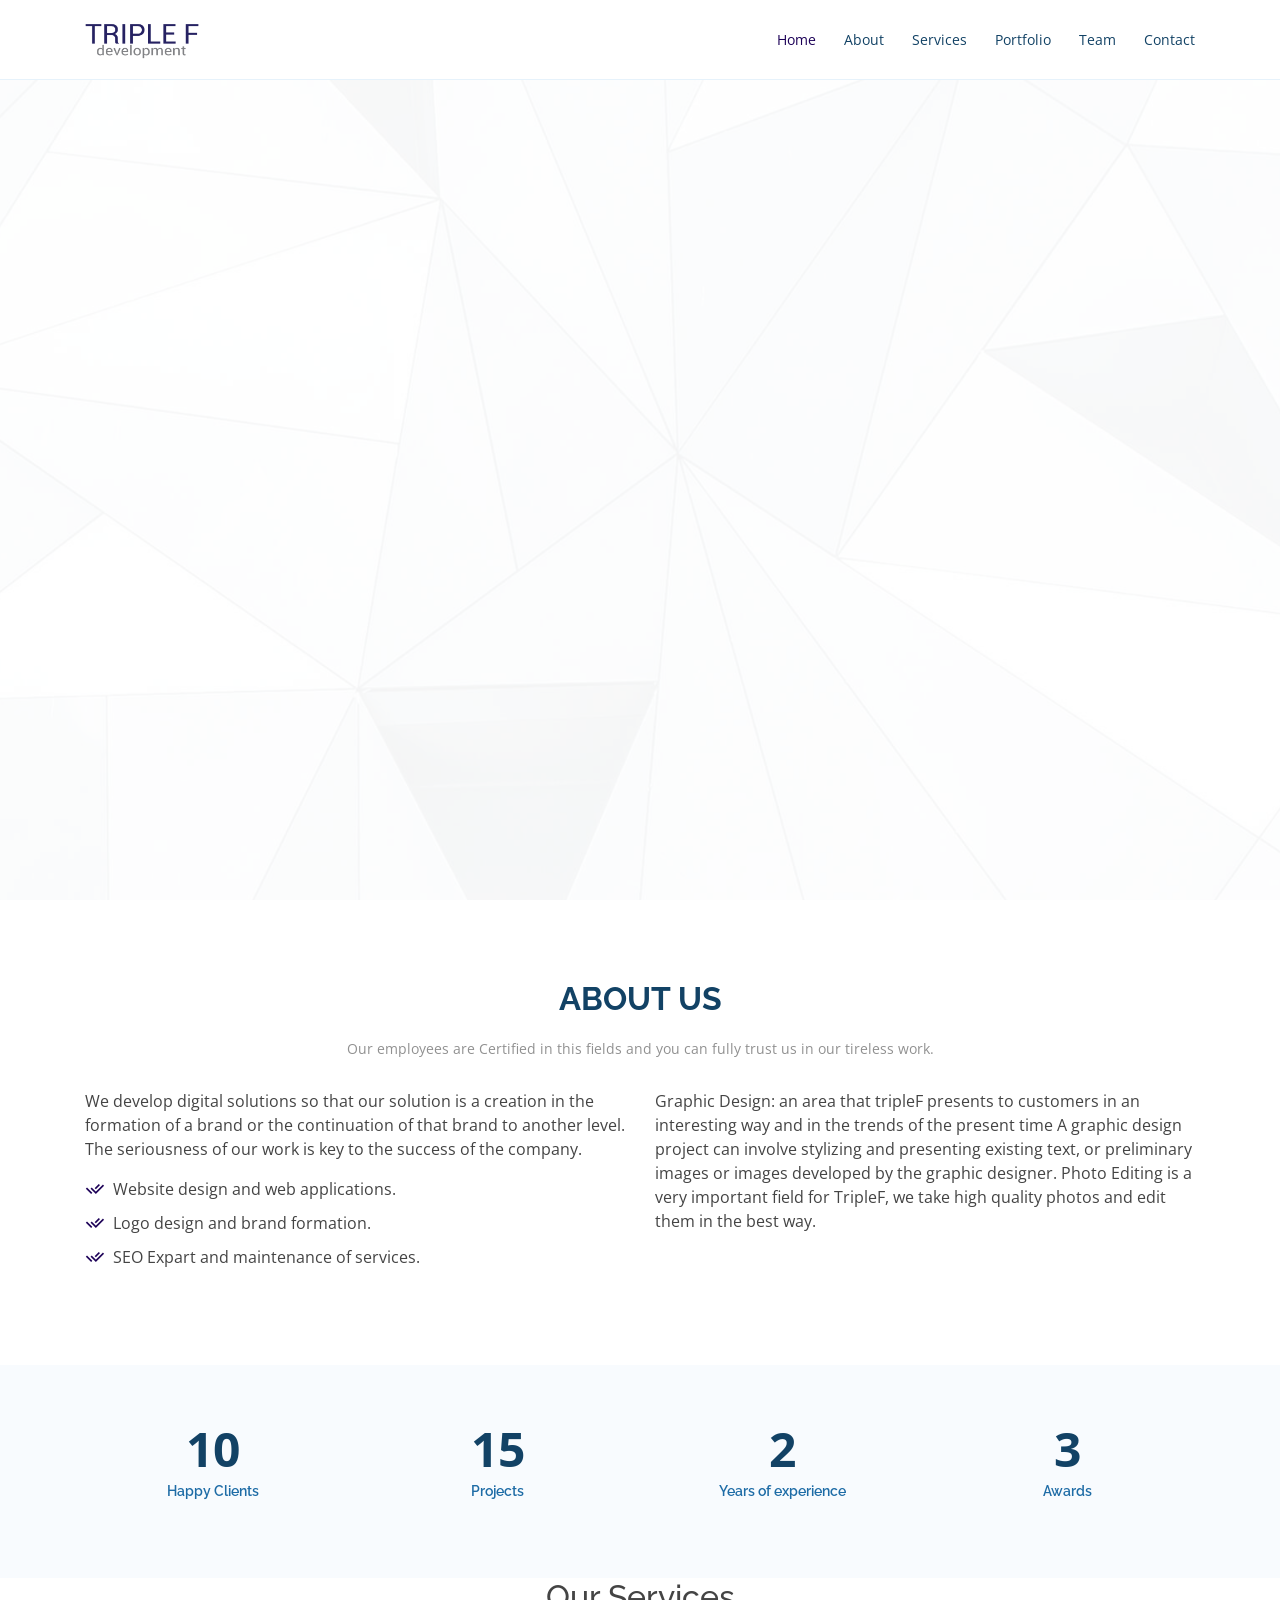
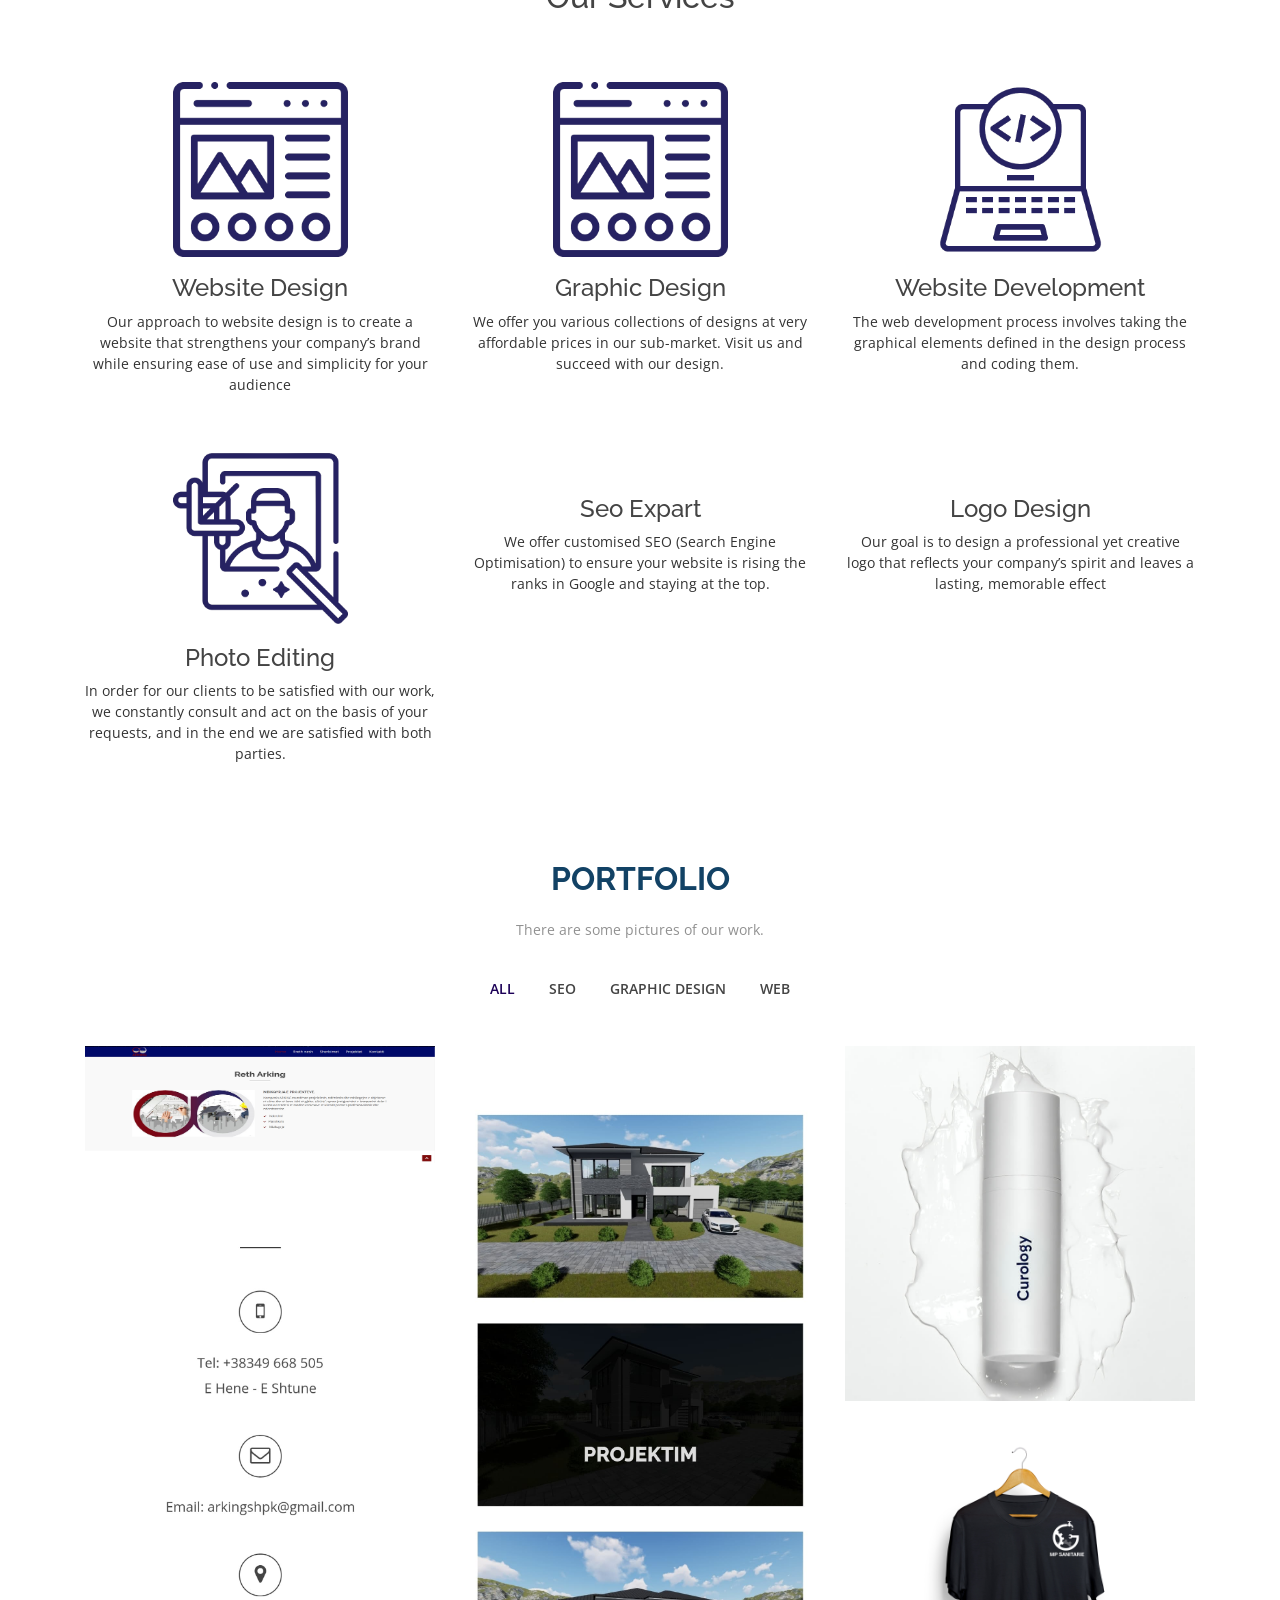
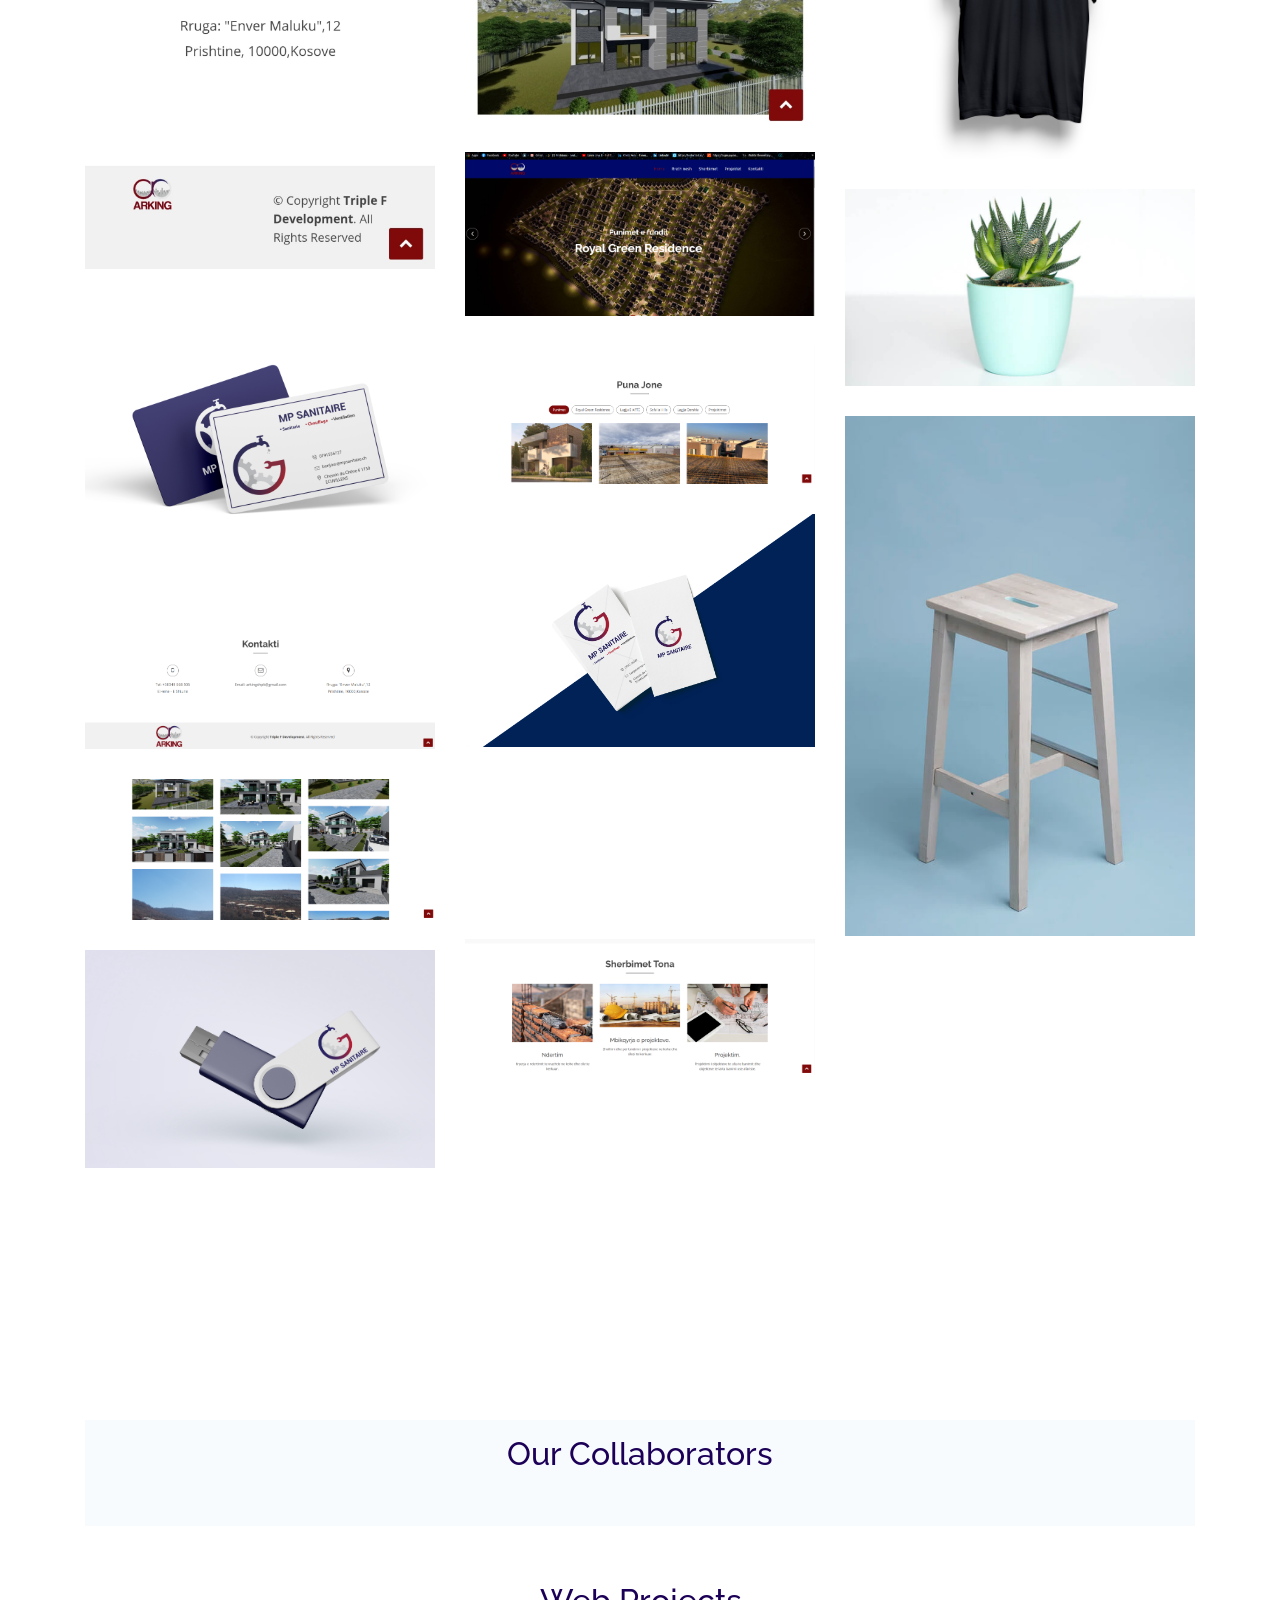
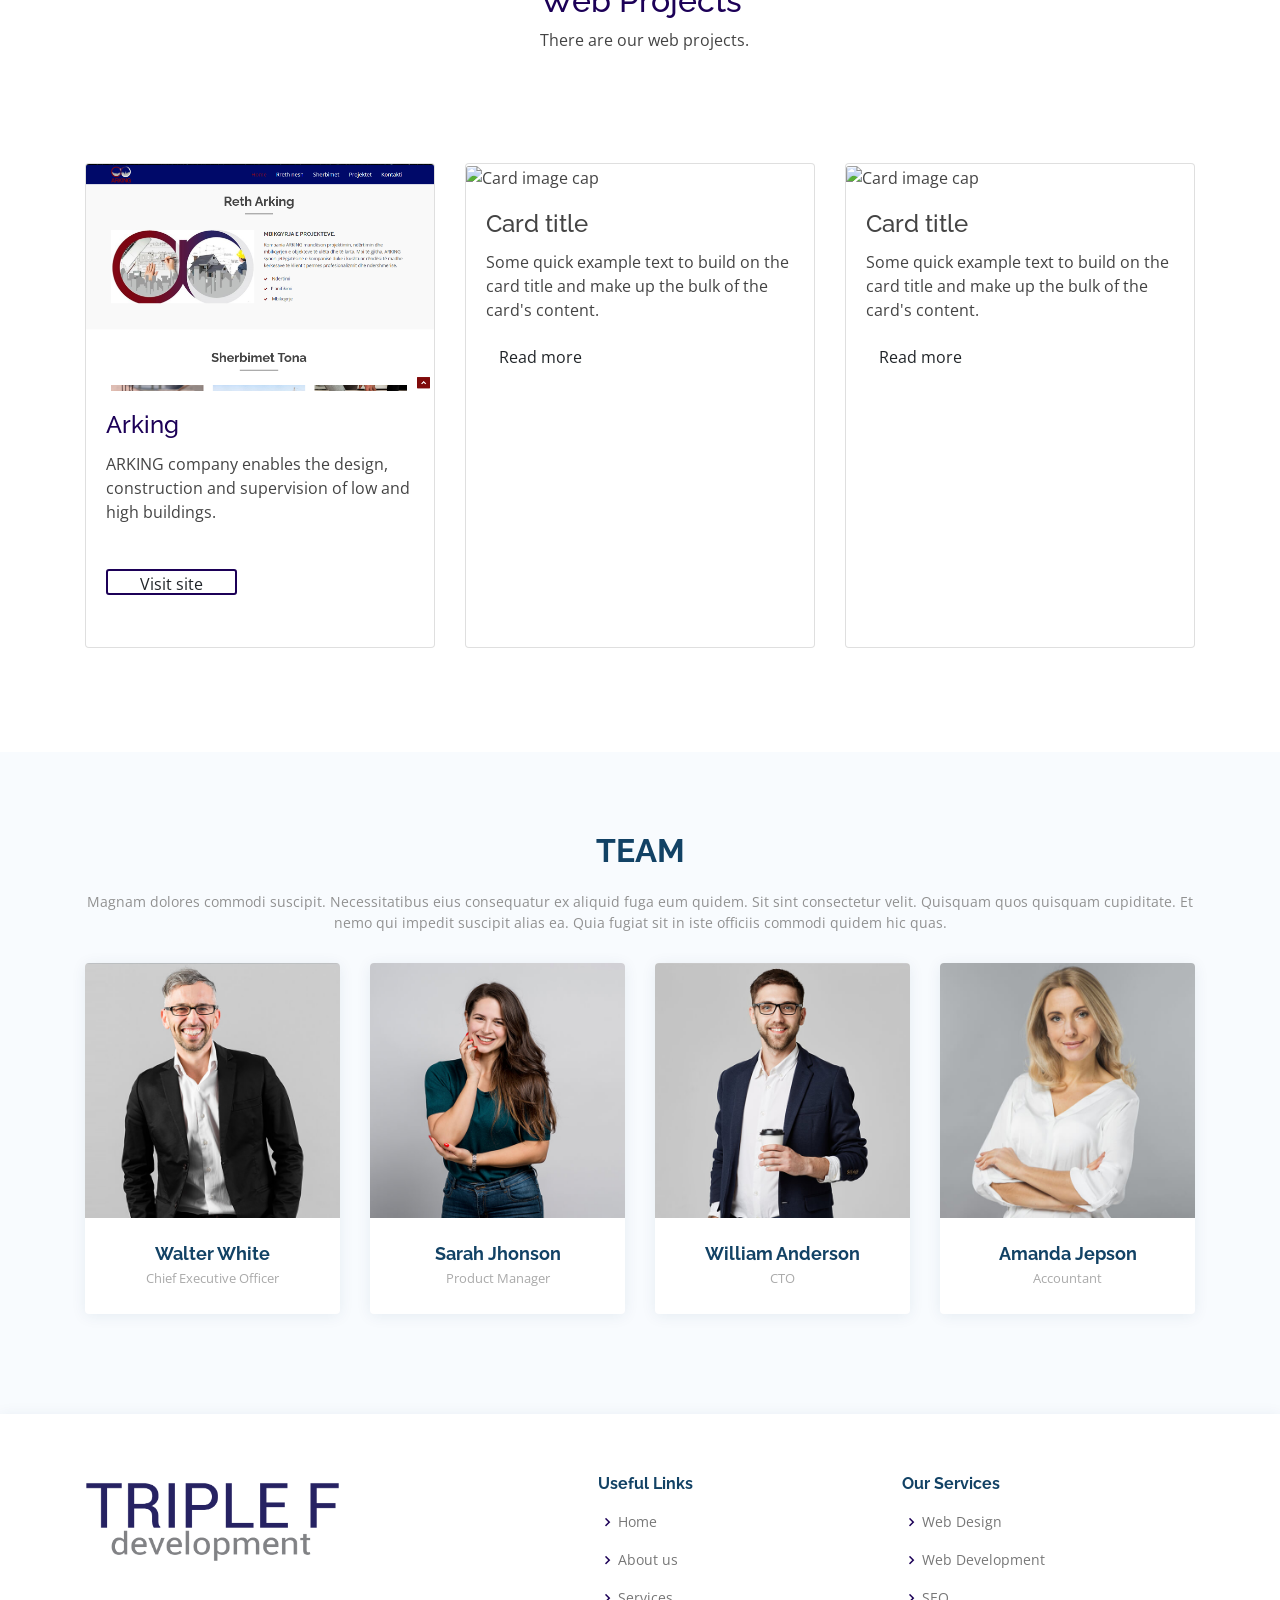
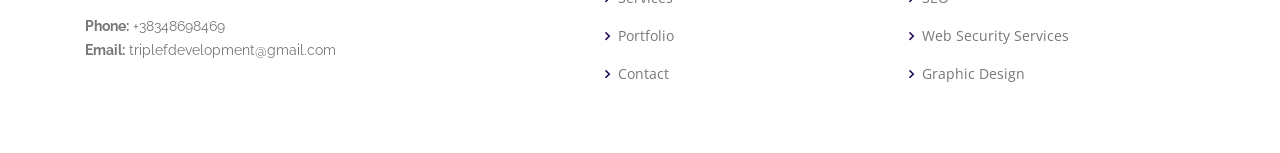
==== index.html @ 0c627289 "Basic Changes" ====
<!DOCTYPE html>
<html lang="en">

<head>
  <meta charset="utf-8">
  <meta content="width=device-width, initial-scale=1.0" name="viewport">

  <title>Triple F</title>
  <meta content="" name="descriptison">
  <meta content="" name="keywords">

  <!-- Favicons -->
  <link href="assets/img/favicon.png" rel="icon">
  <link href="assets/img/apple-touch-icon.png" rel="apple-touch-icon">

  <!-- Google Fonts -->
  <link href="https://fonts.googleapis.com/css?family=Open+Sans:300,300i,400,400i,600,600i,700,700i|Raleway:300,300i,400,400i,500,500i,600,600i,700,700i|Poppins:300,300i,400,400i,500,500i,600,600i,700,700i" rel="stylesheet">

  <!-- Vendor CSS Files -->
  <link href="assets/vendor/bootstrap/css/bootstrap.min.css" rel="stylesheet">
  <link href="assets/vendor/icofont/icofont.min.css" rel="stylesheet">
  <link href="assets/vendor/boxicons/css/boxicons.min.css" rel="stylesheet">
  <link href="assets/vendor/remixicon/remixicon.css" rel="stylesheet">
  <link href="assets/vendor/venobox/venobox.css" rel="stylesheet">
  <link href="assets/vendor/owl.carousel/assets/owl.carousel.min.css" rel="stylesheet">
  <link href="assets/vendor/aos/aos.css" rel="stylesheet">

  <!-- Template Main CSS File -->
  <link href="assets/css/style.css" rel="stylesheet">


</head>

<body>

  <!-- ======= Header ======= -->
  <header id="header" class="fixed-top">
    <div class="container d-flex align-items-center">

      <!-- Uncomment below if you prefer to use an image logo -->
    <a href="index.html" class="logo mr-auto"><img src="assets/img/triplefff.png" alt="" class="img-fluid"></a>

      <nav class="nav-menu d-none d-lg-block">
        <ul>
          <li class="active"><a href="index.html">Home</a></li>
          <li><a href="#about">About</a></li>
          <li><a href="#services">Services</a></li>
          <li><a href="#portfolio">Portfolio</a></li>
          <li><a href="#team">Team</a></li>
       
         
          <li><a href="#contact">Contact</a></li>

        </ul>
      </nav><!-- .nav-menu -->

      

    </div>
  </header><!-- End Header -->

  <!-- ======= Hero Section ======= -->
  <section id="hero" class="d-flex align-items-center">
    <div class="container position-relative" data-aos="fade-up" data-aos-delay="100">
      <div class="row justify-content-center">
        <div class="col-xl-7 col-lg-9 text-center">
          <h1></h1>
          <h2></h2>
        </div>
      </div>
      <div class="text-center">
       
      </div>

      
    </div>
  </section><!-- End Hero -->

  <main id="main">

    <!-- ======= About Section ======= -->
    <section id="about" class="about">
      <div class="container" data-aos="fade-up">

        <div class="section-title">
          <h2>About Us</h2>
          <p> Our employees are Certified in this fields and you can fully trust us  in our tireless work.</p>
        </div>

        <div class="row content">
          <div class="col-lg-6">
            <p>
              We develop digital solutions so that our solution is a creation in the formation of a brand or the continuation of that brand to another level.
              The seriousness of our work is key to the success of the company.
            </p>
            <ul>
              <li><i class="ri-check-double-line"></i>Website design and web applications.</li>
              <li><i class="ri-check-double-line"></i>
                Logo design and brand formation.</li>
              <li><i class="ri-check-double-line"></i>SEO Expart and maintenance of services.</li>
            </ul>
          </div>
          <div class="col-lg-6 pt-4 pt-lg-0">
            <p>
              Graphic Design:  an area that tripleF presents to customers in an interesting way and in the trends of the present time A graphic design project can involve stylizing and presenting existing text, or preliminary images or images developed by the graphic designer.
              Photo Editing is a very important field for TripleF, we take high quality photos and edit them in the best way.
            </p>
        
          </div>
        </div>

      </div>
    </section><!-- End About Section -->

    <!-- ======= Counts Section ======= -->
    <section id="counts" class="counts section-bg">
      <div class="container">

        <div class="row justify-content-end">

          <div class="col-lg-3 col-md-5 col-6 d-md-flex align-items-md-stretch">
            <div class="count-box">
              <span data-toggle="counter-up">10</span>
              <p>Happy Clients</p>
            </div>
          </div>

          <div class="col-lg-3 col-md-5 col-6 d-md-flex align-items-md-stretch">
            <div class="count-box">
              <span data-toggle="counter-up">15</span>
              <p>Projects</p>
            </div>
          </div>

          <div class="col-lg-3 col-md-5 col-6 d-md-flex align-items-md-stretch">
            <div class="count-box">
              <span data-toggle="counter-up">2</span>
              <p>Years of experience</p>
            </div>
          </div>

          <div class="col-lg-3 col-md-5 col-6 d-md-flex align-items-md-stretch">
            <div class="count-box">
              <span data-toggle="counter-up">3</span>
              <p>Awards</p>
            </div>
          </div>

        </div>

      </div>
    </section><!-- End Counts Section -->



 



       <!-- ======= Services Section ======= -->
       <div id="services" class="services-area area-padding">
        <div class="container">
          <div class="row">
            <div class="col-md-12 col-sm-12 col-xs-12">
              <div class="section-headline services-head text-center">
                <h2>Our Services</h2>
              </div>
            </div>
          </div>
          <div class="row text-center">
            <!-- Start Left services -->
            <div class="col-md-4 col-sm-4 col-xs-12">
              <div class="about-move">
                <div class="services-details">
                  <div class="single-services">
                   
                      <img src="assets/img/content.png" class="img-fluid"  style="width: 50%;" alt="">
                 
                     
                  
                    <h4 style="margin-top:5%;">Website Design</h4>
                    <p>
                      Our approach to website design is to create a website that strengthens your company’s brand while ensuring ease of use and simplicity for your audience
                    </p>
                  </div>
                </div>
                <!-- end about-details -->
              </div>
            </div>
            <div class="col-md-4 col-sm-4 col-xs-12">
              <div class="about-move">
                <div class="services-details">
                  <div class="single-services">
                    
                    <img src="assets/img/content.png" class="img-fluid"  style="width: 50%;" alt="">
                    <h4 style="margin-top:5%;">Graphic Design</h4>
                    <p>  We offer you various collections of designs at very affordable prices in our sub-market.  Visit us and succeed with our design.
                     
                    </p>
                  </div>
                </div>
                <!-- end about-details -->
              </div>
            </div>
            <div class="col-md-4 col-sm-4 col-xs-12">
              <!-- end col-md-4 -->
              <div class=" about-move">
                <div class="services-details">
                  <div class="single-services">
                    
                    <img src="assets/img/laptop.png" class="img-fluid"  style="width: 50%;" alt="">
                    <h4 style="margin-top:5%;">Website Development</h4>
                    <p>
                      The web development process involves taking the graphical elements defined in the design process and coding them.
                    </p>
                  </div>
                </div>
                <!-- end about-details -->
              </div>
            </div>
            <div class="col-md-4 col-sm-4 col-xs-12">
              <!-- end col-md-4 -->
              <div class=" about-move">
                <div class="services-details">
                  <div class="single-services">
                    <img src="assets/img/photo.png" class="img-fluid"  style="width: 50%;" alt="">
                    <h4 style="margin-top:5%;"> Photo Editing </h4>
                    <p>
                        In order for our clients to be satisfied with our work, we constantly consult and act on the basis of your requests, and in the end we are satisfied with both parties. 
                    </p>
                  </div>
                </div>
                <!-- end about-details -->
              </div>
            </div>
            <!-- End Left services -->
            <div class="col-md-4 col-sm-4 col-xs-12">
              <!-- end col-md-4 -->
              <div class=" about-move">
                <div class="services-details">
                  <div class="single-services">
                    <a class="services-icon" href="#">
                      <i class="fa fa-bar-chart"></i>
                    </a>
                    <h4 style="margin-top:5%;">Seo Expart</h4>
                    <p>
                      We offer customised SEO (Search Engine Optimisation)  to ensure your website is rising the ranks in Google and staying at the top.
                    </p>
                  </div>
                </div>
                <!-- end about-details -->
              </div>
            </div>
            <!-- End Left services -->
            <div class="col-md-4 col-sm-4 col-xs-12">
              <!-- end col-md-4 -->
              <div class=" about-move">
                <div class="services-details">
                  <div class="single-services">
                    <a class="services-icon" href="#">
                      <i class="fa fa-ticket"></i>
                    </a>
                    <h4 style="margin-top:5%;">Logo Design</h4>
                    <p>
                      Our goal is to design a professional yet creative logo that reflects your company’s spirit and leaves a lasting, memorable effect
                    </p>
                  </div>
                </div>
                <!-- end about-details -->
              </div>
            </div>
          </div>
        </div>
      </div><!-- End Services Section -->


    <!-- ======= Portfolio Section ======= -->
    <section id="portfolio" class="portfolio">
      <div class="container" data-aos="fade-up">

        <div class="section-title">
          <h2>Portfolio</h2>
          <p>There are some pictures of our work.</p>
        </div>

        <div class="row" data-aos="fade-up" data-aos-delay="150">
          <div class="col-lg-12 d-flex justify-content-center">
            <ul id="portfolio-flters">
              <li data-filter="*" class="filter-active">All</li>
              <li data-filter=".filter-app">SEO</li>
              <li data-filter=".filter-card">Graphic Design</li>
              <li data-filter=".filter-web">Web</li>
            </ul>
          </div>
        </div>
        <div class="row portfolio-container aos-init aos-animate" data-aos="fade-up" data-aos-delay="300" style="position: relative; height: 2451.38px;">


        <div class="col-lg-4 col-md-6 portfolio-item filter-web">
          <div class="portfolio-wrap">
            <img src="assets/img/arkingaboutlaptop.png" class="img-fluid" alt="">
            <div class="portfolio-info">
              <h4>Web </h4>
              <p>Arking</p>
              <div class="portfolio-links">
                <a href="assets/img/arkingaboutlaptop.png" data-gall="portfolioGallery" class="venobox" title="Web 3"><i class="bx bx-plus"></i></a>
                <a href="portfolio-details.html" title="More Details"><i class="bx bx-link"></i></a>
              </div>
            </div>
          </div>
        </div>
          <div class="col-lg-4 col-md-6 portfolio-item filter-card">
            <div class="portfolio-wrap">
              <img src="assets/img/bc mp.jpg" class="img-fluid" alt="">
              <div class="portfolio-info">
                <h4>Marketing</h4>
                <p>MP Sanitaire</p>
                <div class="portfolio-links">
                  <a href="assets/img/bc mp.jpg " data-gall="portfolioGallery" class="venobox" title="Card 3"><i class="bx bx-plus"></i></a>
                  <a href="#" title="More Details"><i class="bx bx-link"></i></a>
                </div>
              </div>
            </div>
          </div>

          <div class="col-lg-4 col-md-6 portfolio-item filter-app">
            <div class="portfolio-wrap">
              <img src="assets/img/portfolio/portfolio-1.jpg" class="img-fluid" alt="">
              <div class="portfolio-info">
                <h4>App 1</h4>
                <p>App</p>
                <div class="portfolio-links">
                  <a href="assets/img/portfolio/portfolio-1.jpg" data-gall="portfolioGallery" class="venobox" title="App 1"><i class="bx bx-plus"></i></a>
                  <a href="portfolio-details.html" title="More Details"><i class="bx bx-link"></i></a>
                </div>
              </div>
            </div>
          </div>
          <div class="col-lg-4 col-md-6 portfolio-item filter-web">
            <div class="portfolio-wrap">
              <img src="assets/img/arkingfoto.jpg" class="img-fluid" alt="">
              <div class="portfolio-info">
                <h4>Web </h4>
                <p>Arking</p>
                <div class="portfolio-links">
                  <a href="assets/img/arkingfoto.jpg" data-gall="portfolioGallery" class="venobox" title="Web 3"><i class="bx bx-plus"></i></a>
                  <a href="portfolio-details.html" title="More Details"><i class="bx bx-link"></i></a>
                </div>
              </div>
            </div>
          </div>
          <div class="col-lg-4 col-md-6 portfolio-item filter-card">
            <div class="portfolio-wrap">
              <img src="assets/img/MP branding1.jpg" class="img-fluid" alt="">
              <div class="portfolio-info">
                <h4>Branding</h4>
                <p>MP Sanitaire</p>
                <div class="portfolio-links">
                  <a href="assets/img/MP branding1.jpg" data-gall="portfolioGallery" class="venobox" title="Card 3"><i class="bx bx-plus"></i></a>
                  <a href="#" title="More Details"><i class="bx bx-link"></i></a>
                </div>
              </div>
            </div>
          </div>
          <div class="col-lg-4 col-md-6 portfolio-item filter-web">
            <div class="portfolio-wrap">
              <img src="assets/img/arkingkontakt.jpg" class="img-fluid" alt="">
              <div class="portfolio-info">
                <h4>Web </h4>
                <p>Arking</p>
                <div class="portfolio-links">
                  <a href="assets/img/arkingkontakt.jpg" data-gall="portfolioGallery" class="venobox" title="Web 3"><i class="bx bx-plus"></i></a>
                  <a href="portfolio-details.html" title="More Details"><i class="bx bx-link"></i></a>
                </div>
              </div>
            </div>
          </div>
          <div class="col-lg-4 col-md-6 portfolio-item filter-card">
            <div class="portfolio-wrap">
              <img src="assets/img/T-Shirt Mock-Up Front MP.jpg" class="img-fluid" alt="">
              <div class="portfolio-info">
                <h4>T-Shirt</h4>
                <p>MP Sanitaire</p>
                <div class="portfolio-links">
                  <a href="assets/img/T-Shirt Mock-Up Front MP.jpg" data-gall="portfolioGallery" class="venobox" title="Card 3"><i class="bx bx-plus"></i></a>
                  <a href="#" title="More Details"><i class="bx bx-link"></i></a>
                </div>
              </div>
            </div>
          </div>

          <div class="col-lg-4 col-md-6 portfolio-item filter-web">
            <div class="portfolio-wrap">
              <img src="assets/img/arkinglaptop.png" class="img-fluid" alt="">
              <div class="portfolio-info">
                <h4>Webpage </h4>
                <p>Arking</p>
                <div class="portfolio-links">
                  <a href="assets/img/arkinglaptop.png" data-gall="portfolioGallery" class="venobox" title="Web 3"><i class="bx bx-plus"></i></a>
                  <a href="portfolio-details.html" title="More Details"><i class="bx bx-link"></i></a>
                </div>
              </div>
            </div>
          </div>

          <div class="col-lg-4 col-md-6 portfolio-item filter-app">
            <div class="portfolio-wrap">
              <img src="assets/img/portfolio/portfolio-3.jpg" class="img-fluid" alt="">
              <div class="portfolio-info">
                <h4>App 2</h4>
                <p>App</p>
                <div class="portfolio-links">
                  <a href="assets/img/portfolio/portfolio-3.jpg" data-gall="portfolioGallery" class="venobox" title="App 2"><i class="bx bx-plus"></i></a>
                  <a href="portfolio-details.html" title="More Details"><i class="bx bx-link"></i></a>
                </div>
              </div>
            </div>
          </div>

          <div class="col-lg-4 col-md-6 portfolio-item filter-card">
            <div class="portfolio-wrap">
              <img src="assets/img/MP bisnes card 2.jpg" class="img-fluid" alt="">
              <div class="portfolio-info">
                <h4>Business Card</h4>
                <p>MP Sanitaire</p>
                <div class="portfolio-links">
                  <a href="assets/img/MP bisnes card 2.jpg" data-gall="portfolioGallery" class="venobox" title="Card 2"><i class="bx bx-plus"></i></a>
                  <a href="portfolio-details.html" title="More Details"><i class="bx bx-link"></i></a>
                </div>
              </div>
            </div>
          </div>

          <div class="col-lg-4 col-md-6 portfolio-item filter-web">
            <div class="portfolio-wrap">
              <img src="assets/img/arkingportfoliolaptop.png" class="img-fluid" alt="">
              <div class="portfolio-info">
                <h4>Portfolio Presentation</h4>
                <p>Arking</p>
                <div class="portfolio-links">
                  <a href="assets/img/arkingportfoliolaptop.png" data-gall="portfolioGallery" class="venobox" title="Web 2"><i class="bx bx-plus"></i></a>
                  <a href="portfolio-details.html" title="More Details"><i class="bx bx-link"></i></a>
                </div>
              </div>
            </div>
          </div>

          <div class="col-lg-4 col-md-6 portfolio-item filter-app">
            <div class="portfolio-wrap">
              <img src="assets/img/portfolio/portfolio-6.jpg" class="img-fluid" alt="">
              <div class="portfolio-info">
                <h4>App 3</h4>
                <p>App</p>
                <div class="portfolio-links">
                  <a href="assets/img/portfolio/portfolio-6.jpg" data-gall="portfolioGallery" class="venobox" title="App 3"><i class="bx bx-plus"></i></a>
                  <a href="portfolio-details.html" title="More Details"><i class="bx bx-link"></i></a>
                </div>
              </div>
            </div>
          </div>

          <div class="col-lg-4 col-md-6 portfolio-item filter-card">
            <div class="portfolio-wrap">
              <img src="assets/img/busC MP.jpg" class="img-fluid" alt="">
              <div class="portfolio-info">
                <h4>Business Card</h4>
                <p>MP Sanitaire</p>
                <div class="portfolio-links">
                  <a href="assets/img/busC MP.jpg" data-gall="portfolioGallery" class="venobox" title="Card 1"><i class="bx bx-plus"></i></a>
                  <a href="portfolio-details.html" title="More Details"><i class="bx bx-link"></i></a>
                </div>
              </div>
            </div>
          </div>
          <div class="col-lg-4 col-md-6 portfolio-item filter-web">
            <div class="portfolio-wrap">
              <img src="assets/img/arkingfooterlaptop.png" class="img-fluid" alt="">
              <div class="portfolio-info">
                <h4>Web </h4>
                <p>Arking</p>
                <div class="portfolio-links">
                  <a href="assets/img/arkingfooterlaptop.png" data-gall="portfolioGallery" class="venobox" title="Web 3"><i class="bx bx-plus"></i></a>
                  <a href="portfolio-details.html" title="More Details"><i class="bx bx-link"></i></a>
                </div>
              </div>
            </div>
          </div>

          <div class="col-lg-4 col-md-6 portfolio-item filter-card">
            <div class="portfolio-wrap">
              <img src="assets/img/Mp VULE.jpg" class="img-fluid" alt="">
              <div class="portfolio-info">
                <h4>Seal</h4>
                <p>MP Sanitaire</p>
                <div class="portfolio-links">
                  <a href="assets/img/Mp VULE.jpg" data-gall="portfolioGallery" class="venobox" title="Card 3"><i class="bx bx-plus"></i></a>
                  <a href="#" title="More Details"><i class="bx bx-link"></i></a>
                </div>
              </div>
            </div>
          </div>
          <div class="col-lg-4 col-md-6 portfolio-item filter-web">
            <div class="portfolio-wrap">
              <img src="assets/img/arkinglap.png" class="img-fluid" alt="">
              <div class="portfolio-info">
                <h4>Web </h4>
                <p>Arking</p>
                <div class="portfolio-links">
                  <a href="assets/img/arkingsherbimetlaptop.png" data-gall="portfolioGallery" class="venobox" title="Web 3"><i class="bx bx-plus"></i></a>
                  <a href="portfolio-details.html" title="More Details"><i class="bx bx-link"></i></a>
                </div>
              </div>
            </div>
          </div>
          <div class="col-lg-4 col-md-6 portfolio-item filter-card">
            <div class="portfolio-wrap">
              <img src="assets/img/vula1.jpg" class="img-fluid" alt="">
              <div class="portfolio-info">
                <h4>Seal</h4>
                <p>MP Sanitaire</p>
                <div class="portfolio-links">
                  <a href="assets/img/vula1.jpg" data-gall="portfolioGallery" class="venobox" title="Card 3"><i class="bx bx-plus"></i></a>
                  <a href="#" title="More Details"><i class="bx bx-link"></i></a>
                </div>
              </div>
            </div>
          </div>
          <div class="col-lg-4 col-md-6 portfolio-item filter-card">
            <div class="portfolio-wrap">
              <img src="assets/img/notebook mp.jpg" class="img-fluid" alt="">
              <div class="portfolio-info">
                <h4>Notebook</h4>
                <p>MP Sanitaire</p>
                <div class="portfolio-links">
                  <a href="assets/img/notebook mp.jpg" data-gall="portfolioGallery" class="venobox" title="Card 3"><i class="bx bx-plus"></i></a>
                  <a href="#" title="More Details"><i class="bx bx-link"></i></a>
                </div>
              </div>
            </div>
          </div>

          <div class="col-lg-4 col-md-6 portfolio-item filter-web">
            <div class="portfolio-wrap">
              <img src="assets/img/arkingsherbimetlaptop.png" class="img-fluid" alt="">
              <div class="portfolio-info">
                <h4>Web </h4>
                <p>Arking</p>
                <div class="portfolio-links">
                  <a href="assets/img/arkingsherbimetlaptop.png" data-gall="portfolioGallery" class="venobox" title="Web 3"><i class="bx bx-plus"></i></a>
                  <a href="portfolio-details.html" title="More Details"><i class="bx bx-link"></i></a>
                </div>
              </div>
            </div>
          </div>
          <div class="col-lg-4 col-md-6 portfolio-item filter-card">
            <div class="portfolio-wrap">
              <img src="assets/img/MP usb1.jpg" class="img-fluid" alt="">
              <div class="portfolio-info">
                <h4>USB</h4>
                <p>MP Sanitaire</p>
                <div class="portfolio-links">
                  <a href="assets/img/MP usb1.jpg" data-gall="portfolioGallery" class="venobox" title="Card 3"><i class="bx bx-plus"></i></a>
                  <a href="#" title="More Details"><i class="bx bx-link"></i></a>
                </div>
              </div>
            </div>
          </div>
          <div class="col-lg-4 col-md-6 portfolio-item filter-card">
            <div class="portfolio-wrap">
              <img src="assets/img/designed tf.jpg" class="img-fluid" alt="">
              <div class="portfolio-info">
                <h4>Business Card</h4>
                <p>MP Sanitaire</p>
                <div class="portfolio-links">
                  <a href="assets/img/designed tf.jpg" data-gall="portfolioGallery" class="venobox" title="Card 3"><i class="bx bx-plus"></i></a>
                  <a href="#" title="More Details"><i class="bx bx-link"></i></a>
                </div>
              </div>
            </div>
          </div>

        </div>
           <!-- ======= Clients Section ======= -->
    <section id="clients" class="clients section-bg" style="margin-top: 20%;">
      <div class="container">
        <h2 style="color:#1C0057;">Our Collaborators</h2>
        <div class="row">
          

          <div class="col-lg-2 col-md-4 col-6 d-flex align-items-center justify-content-center" data-aos="zoom-in">
            <img src="assets/img/clients/client-1.png" class="img-fluid" alt="">
          </div>

          <div class="col-lg-2 col-md-4 col-6 d-flex align-items-center justify-content-center" data-aos="zoom-in">
            <img src="assets/img/clients/client-2.png" class="img-fluid" alt="">
          </div>

          <div class="col-lg-2 col-md-4 col-6 d-flex align-items-center justify-content-center" data-aos="zoom-in">
            <img src="assets/img/clients/client-3.png" class="img-fluid" alt="">
          </div>

          <div class="col-lg-2 col-md-4 col-6 d-flex align-items-center justify-content-center" data-aos="zoom-in">
            <img src="assets/img/clients/client-4.png" class="img-fluid" alt="">
          </div>

          <div class="col-lg-2 col-md-4 col-6 d-flex align-items-center justify-content-center" data-aos="zoom-in">
            <img src="assets/img/clients/client-5.png" class="img-fluid" alt="">
          </div>

          <div class="col-lg-2 col-md-4 col-6 d-flex align-items-center justify-content-center" data-aos="zoom-in">
            <img src="assets/img/clients/client-6.png" class="img-fluid" alt="">
          </div>

        </div>

      </div>
    </section><!-- End Clients Section -->
<!-- Card deck -->
<h2 style="margin-top: 5%; margin-left: 41%; color:#1C0057;">Web Projects</h2>
          <p style="margin-left: 41%;">There are our web projects.</p>
<div class="card-deck" style="margin-top: 10%;">

  <!-- Card -->
  <div class="card mb-4">

    <!--Card image-->
    <div class="view overlay">
      <img class="card-img-top" src="assets/img/arkingwebsite.png"
        alt="Card image cap">
      <a href="#!">
        <div class="mask rgba-white-slight"></div>
      </a>
    </div>

    <!--Card content-->
    <div class="card-body">

      <!--Title-->
      <h4 class="card-title" style="color:#1C0057;">Arking</h4>
      <!--Text-->
      <p class="card-text">ARKING company enables the design, construction and supervision of low and high buildings.</p>
      <!-- Provides extra visual weight and identifies the primary action in a set of buttons -->
     <a href="https://arking-ks.com/" style="border: solid 2px #1C0057; border-radius: 3px;"><button type="button" class="btn btn-light-blue btn-md" style="padding: 10%;">Visit site</button></a> 

    </div>

  </div>
  <!-- Card -->

  <!-- Card -->
  <div class="card mb-4">

    <!--Card image-->
    <div class="view overlay">
      <img class="card-img-top" src="https://mdbootstrap.com/img/Photos/Others/images/14.jpg"
        alt="Card image cap">
      <a href="#!">
        <div class="mask rgba-white-slight"></div>
      </a>
    </div>

    <!--Card content-->
    <div class="card-body">

      <!--Title-->
      <h4 class="card-title">Card title</h4>
      <!--Text-->
      <p class="card-text">Some quick example text to build on the card title and make up the bulk of the card's
        content.</p>
      <!-- Provides extra visual weight and identifies the primary action in a set of buttons -->
      <button type="button" class="btn btn-light-blue btn-md">Read more</button>

    </div>

  </div>
  <!-- Card -->

  <!-- Card -->
  <div class="card mb-4">

    <!--Card image-->
    <div class="view overlay">
      <img class="card-img-top" src="https://mdbootstrap.com/img/Photos/Others/images/15.jpg"
        alt="Card image cap">
      <a href="#!">
        <div class="mask rgba-white-slight"></div>
      </a>
    </div>

    <!--Card content-->
    <div class="card-body">

      <!--Title-->
      <h4 class="card-title">Card title</h4>
      <!--Text-->
      <p class="card-text">Some quick example text to build on the card title and make up the bulk of the card's
        content.</p>
      <!-- Provides extra visual weight and identifies the primary action in a set of buttons -->
      <button type="button" class="btn btn-light-blue btn-md">Read more</button>

    </div>

  </div>
  <!-- Card -->

</div>
<!-- Card deck -->
      </div>

    </section><!-- End Portfolio Section -->



    <!-- ======= Team Section ======= -->
    <section id="team" class="team section-bg">
      <div class="container" data-aos="fade-up">

        <div class="section-title">
          <h2>Team</h2>
          <p>Magnam dolores commodi suscipit. Necessitatibus eius consequatur ex aliquid fuga eum quidem. Sit sint consectetur velit. Quisquam quos quisquam cupiditate. Et nemo qui impedit suscipit alias ea. Quia fugiat sit in iste officiis commodi quidem hic quas.</p>
        </div>

        <div class="row">

          <div class="col-lg-3 col-md-6 d-flex align-items-stretch" data-aos="fade-up" data-aos-delay="100">
            <div class="member">
              <div class="member-img">
                <img src="assets/img/team/team-1.jpg" class="img-fluid" alt="">
                <div class="social">
                  <a href=""><i class="icofont-twitter"></i></a>
                  <a href=""><i class="icofont-facebook"></i></a>
                  <a href=""><i class="icofont-instagram"></i></a>
                  <a href=""><i class="icofont-linkedin"></i></a>
                </div>
              </div>
              <div class="member-info">
                <h4>Walter White</h4>
                <span>Chief Executive Officer</span>
              </div>
            </div>
          </div>

          <div class="col-lg-3 col-md-6 d-flex align-items-stretch" data-aos="fade-up" data-aos-delay="200">
            <div class="member">
              <div class="member-img">
                <img src="assets/img/team/team-2.jpg" class="img-fluid" alt="">
                <div class="social">
                  <a href=""><i class="icofont-twitter"></i></a>
                  <a href=""><i class="icofont-facebook"></i></a>
                  <a href=""><i class="icofont-instagram"></i></a>
                  <a href=""><i class="icofont-linkedin"></i></a>
                </div>
              </div>
              <div class="member-info">
                <h4>Sarah Jhonson</h4>
                <span>Product Manager</span>
              </div>
            </div>
          </div>

          <div class="col-lg-3 col-md-6 d-flex align-items-stretch" data-aos="fade-up" data-aos-delay="300">
            <div class="member">
              <div class="member-img">
                <img src="assets/img/team/team-3.jpg" class="img-fluid" alt="">
                <div class="social">
                  <a href=""><i class="icofont-twitter"></i></a>
                  <a href=""><i class="icofont-facebook"></i></a>
                  <a href=""><i class="icofont-instagram"></i></a>
                  <a href=""><i class="icofont-linkedin"></i></a>
                </div>
              </div>
              <div class="member-info">
                <h4>William Anderson</h4>
                <span>CTO</span>
              </div>
            </div>
          </div>

          <div class="col-lg-3 col-md-6 d-flex align-items-stretch" data-aos="fade-up" data-aos-delay="400">
            <div class="member">
              <div class="member-img">
                <img src="assets/img/team/team-4.jpg" class="img-fluid" alt="">
                <div class="social">
                  <a href=""><i class="icofont-twitter"></i></a>
                  <a href=""><i class="icofont-facebook"></i></a>
                  <a href=""><i class="icofont-instagram"></i></a>
                  <a href=""><i class="icofont-linkedin"></i></a>
                </div>
              </div>
              <div class="member-info">
                <h4>Amanda Jepson</h4>
                <span>Accountant</span>
              </div>
            </div>
          </div>

        </div>

      </div>
    </section><!-- End Team Section -->

    <!-- ======= Pricing Section ======= --
    <section id="pricing" class="pricing">
      <div class="container" data-aos="fade-up">

        <div class="section-title">
          <h2>Pricing</h2>
          <p>Magnam dolores commodi suscipit. Necessitatibus eius consequatur ex aliquid fuga eum quidem. Sit sint consectetur velit. Quisquam quos quisquam cupiditate. Et nemo qui impedit suscipit alias ea. Quia fugiat sit in iste officiis commodi quidem hic quas.</p>
        </div>

        <div class="row">

          <div class="col-lg-4 col-md-6" data-aos="zoom-im" data-aos-delay="100">
            <div class="box">
              <h3>Free</h3>
              <h4><sup>$</sup>0<span> / month</span></h4>
              <ul>
                <li>Aida dere</li>
                <li>Nec feugiat nisl</li>
                <li>Nulla at volutpat dola</li>
                <li class="na">Pharetra massa</li>
                <li class="na">Massa ultricies mi</li>
              </ul>
              <div class="btn-wrap">
                <a href="#" class="btn-buy">Buy Now</a>
              </div>
            </div>
          </div>

          <div class="col-lg-4 col-md-6 mt-4 mt-md-0" data-aos="zoom-in" data-aos-delay="100">
            <div class="box featured">
              <h3>Business</h3>
              <h4><sup>$</sup>19<span> / month</span></h4>
              <ul>
                <li>Aida dere</li>
                <li>Nec feugiat nisl</li>
                <li>Nulla at volutpat dola</li>
                <li>Pharetra massa</li>
                <li class="na">Massa ultricies mi</li>
              </ul>
              <div class="btn-wrap">
                <a href="#" class="btn-buy">Buy Now</a>
              </div>
            </div>
          </div>

          <div class="col-lg-4 col-md-6 mt-4 mt-lg-0" data-aos="zoom-in" data-aos-delay="100">
            <div class="box">
              <h3>Developer</h3>
              <h4><sup>$</sup>29<span> / month</span></h4>
              <ul>
                <li>Aida dere</li>
                <li>Nec feugiat nisl</li>
                <li>Nulla at volutpat dola</li>
                <li>Pharetra massa</li>
                <li>Massa ultricies mi</li>
              </ul>
              <div class="btn-wrap">
                <a href="#" class="btn-buy">Buy Now</a>
              </div>
            </div>
          </div>

        </div>

      </div>
    </section><!-- End Pricing Section -->




  </main><!-- End #main -->

  <!-- ======= Footer ======= -->
  <footer id="footer">

    <div class="footer-top">
      <div class="container">
        <div class="row">

          <div class="col-lg-3 col-md-6 footer-contact">
            <a href="index.html" class="logo mr-auto"><img src="assets/img/triplefff.png" alt="" class="img-fluid"></a>
           <p style="margin-top: 20%;">
              <strong>Phone:</strong> +38348698469<br>
              <strong>Email:</strong> triplefdevelopment@gmail.com
            </p>
          </div>

          <div class="col-lg-2 col-md-6 footer-links" style="margin-left: 20%;">
            <h4>Useful Links</h4>
            <ul>
              <li><i class="bx bx-chevron-right"></i> <a href="#">Home</a></li>
              <li><i class="bx bx-chevron-right"></i> <a href="#">About us</a></li>
              <li><i class="bx bx-chevron-right"></i> <a href="#">Services</a></li>
              <li><i class="bx bx-chevron-right"></i> <a href="#">Portfolio</a></li>
              <li><i class="bx bx-chevron-right"></i> <a href="#">Contact</a></li>
            </ul>
          </div>

          <div class="col-lg-3 col-md-6 footer-links" style="margin-left: 10%;">
            <h4>Our Services</h4>
            <ul>
              <li><i class="bx bx-chevron-right"></i> <a href="#">Web Design</a></li>
              <li><i class="bx bx-chevron-right"></i> <a href="#">Web Development</a></li>
              <li><i class="bx bx-chevron-right"></i> <a href="#">SEO</a></li>
              <li><i class="bx bx-chevron-right"></i> <a href="#">Web Security Services</a></li>
              <li><i class="bx bx-chevron-right"></i> <a href="#">Graphic Design</a></li>
            </ul>
          </div>

         

        </div>
      </div>
    </div>


  </footer><!-- End Footer -->

  <a href="#" class="back-to-top"><i class="ri-arrow-up-line"></i></a>
  <div id="preloader"></div>

  <!-- Vendor JS Files -->
  <script src="assets/vendor/jquery/jquery.min.js"></script>
  <script src="assets/vendor/bootstrap/js/bootstrap.bundle.min.js"></script>
  <script src="assets/vendor/jquery.easing/jquery.easing.min.js"></script>
  <script src="assets/vendor/php-email-form/validate.js"></script>
  <script src="assets/vendor/waypoints/jquery.waypoints.min.js"></script>
  <script src="assets/vendor/counterup/counterup.min.js"></script>
  <script src="assets/vendor/venobox/venobox.min.js"></script>
  <script src="assets/vendor/owl.carousel/owl.carousel.min.js"></script>
  <script src="assets/vendor/isotope-layout/isotope.pkgd.min.js"></script>
  <script src="assets/vendor/aos/aos.js"></script>

  <!-- Template Main JS File -->
  <script src="assets/js/main.js"></script>

</body>

</html>
---- assets/vendor/venobox/venobox.css ----
/* ------ venobox.css --------*/
.vbox-overlay *, .vbox-overlay *:before, .vbox-overlay *:after{
    -webkit-backface-visibility: hidden;
    -webkit-box-sizing:border-box;
    -moz-box-sizing:border-box;
    box-sizing:border-box;
}
.vbox-overlay * { 
    -webkit-backface-visibility: visible;
    backface-visibility: visible;
}
.vbox-overlay{
    display: -webkit-flex;
    display: flex;
    -webkit-flex-direction: column;
    flex-direction: column;
    -webkit-justify-content: center;
    justify-content: center;
    -webkit-align-items: center;
    align-items: center;
    position: fixed;
    left: 0;
    top: 0;
    bottom: 0;
    right: 0;
    z-index: 999999;
}

/* ----- navigation ----- */
.vbox-title{
    width: 100%;
    height: 40px;
    float: left;
    text-align: center;
    line-height: 28px;
    font-size: 12px;
    padding: 6px 50px;
    overflow: hidden;
    position: fixed;
    display: none;
    left: 0;
    z-index: 89;
}
.vbox-close{
    cursor: pointer;
    position: fixed;
    top: -1px;
    right: 0;
    width: 50px;
    height: 40px;
    padding: 6px;
    display: block;
    background-position:10px center;
    overflow: hidden;
    font-size: 24px;
    line-height: 1;
    text-align: center;
    z-index: 99;
}
.vbox-left{
    cursor: pointer;
    position: fixed;
    left: 0;
    height: 40px;
    overflow: hidden;
    line-height: 28px;
    font-size: 12px;
    z-index: 99;
    display: flex;
    align-items:center;
}
.vbox-num{
    display: inline-block;
    margin: 6px 0 6px 15px;
}
/* ----- Social share ----- */
.vbox-share{
    line-height: 28px;
    font-size: 12px;
    overflow: hidden;
    position: fixed;
    left: 0;
    z-index: 98;
    display: flex;
    align-items:center;
    justify-content: center;
    width: 100%;
    text-align: center;
}
.vbox-share svg{
    max-height: 28px;
    width: 28px;
    z-index: 10;
    margin-left: 12px;
    margin-top: 6px;
    margin-bottom: 6px;
    vertical-align: middle;
}


/* ----- navigation ARROWS ----- */
.vbox-next, .vbox-prev{
    position: fixed;
    top: 50%;
    margin-top: -15px;
    overflow: hidden;
    cursor: pointer;
    display: block;
    width: 45px;
    height: 45px;
    z-index: 99;
}
.vbox-next span, .vbox-prev span{
    position: relative;
    width: 20px;
    height: 20px;
    border: 2px solid transparent;
    border-top-color: #B6B6B6;
    border-right-color: #B6B6B6;
    text-indent: -100px;
    position: absolute;
    top: 8px;
    display: block;
}
.vbox-prev{
    left: 15px;
}
.vbox-next{
    right: 15px;
}
.vbox-prev span{
    left: 10px;
    -ms-transform: rotate(-135deg);
    -webkit-transform: rotate(-135deg);
    transform: rotate(-135deg);
}
.vbox-next span{
    -ms-transform: rotate(45deg);
    -webkit-transform: rotate(45deg);
    transform: rotate(45deg);
    right: 10px;
}
/* ------- inline window ------ */
.vbox-inline{
    width: 420px;
    height: 315px;
    height: 70vh;
    padding: 10px;
    background: #fff;
    margin: 0 auto;
    overflow: auto;
    text-align: left;
}
/* ------- Video & iFrames window ------ */
.venoframe{
    max-width: 100%;
    width: 100%;
    border: none;
    width: 100%;
    height: 260px;
    height: 70vh;
}
.venoframe.vbvid{
    height: 260px;
}
@media (min-width: 768px) {
    .venoframe, .vbox-inline{
        width: 90%;
        height: 360px;
        height: 70vh;
    }
    .venoframe.vbvid{
        width: 640px;
        height: 360px;
    }
}
@media (min-width: 992px) {
    .venoframe, .vbox-inline{
        max-width: 1200px;
        width: 80%;
        height: 540px;
        height: 70vh;
    }
    .venoframe.vbvid{
        width: 960px;
        height: 540px;
    }
}
/* 
Please do NOT edit this part! 
or at least read this note: http://i.imgur.com/7C0ws9e.gif
*/
.vbox-open{
    overflow: hidden;
}
.vbox-container{
    position: absolute;
    left: 0;
    right: 0;
    top: 0;
    bottom: 0;
    overflow-x: hidden;
    overflow-y: scroll;
    overflow-scrolling: touch;
    -webkit-overflow-scrolling: touch;
    z-index: 20;
    max-height: 100%;

}

.vbox-content{
    text-align: center;
    float: left;
    width: 100%;
    position: relative;
    overflow: hidden;
    padding: 20px 4%;
}
.vbox-container img{
    max-width: 100%;
    height: auto;
}
.vbox-figlio{
    box-shadow: 0 0 12px rgba(0,0,0,0.19), 0 6px 6px rgba(0,0,0,0.23);
    max-width: 100%;
    text-align: initial;
}
img.vbox-figlio{
    -webkit-user-select: none;
-khtml-user-select: none;
-moz-user-select: none;
-o-user-select: none;
user-select: none;
}
.vbox-content.swipe-left{
    margin-left: -200px !important;
}
.vbox-content.swipe-right{
    margin-left: 200px !important;
}
.vbox-animated{
    webkit-transition: margin 300ms ease-out;
    transition: margin 300ms ease-out;
}

/* ---------- preloader ----------
 * SPINKIT 
 * http://tobiasahlin.com/spinkit/
-------------------------------- */
.sk-double-bounce,.sk-rotating-plane{width:40px;height:40px;margin:40px auto}.sk-rotating-plane{background-color:#333;-webkit-animation:sk-rotatePlane 1.2s infinite ease-in-out;animation:sk-rotatePlane 1.2s infinite ease-in-out}@-webkit-keyframes sk-rotatePlane{0%{-webkit-transform:perspective(120px) rotateX(0) rotateY(0);transform:perspective(120px) rotateX(0) rotateY(0)}50%{-webkit-transform:perspective(120px) rotateX(-180.1deg) rotateY(0);transform:perspective(120px) rotateX(-180.1deg) rotateY(0)}100%{-webkit-transform:perspective(120px) rotateX(-180deg) rotateY(-179.9deg);transform:perspective(120px) rotateX(-180deg) rotateY(-179.9deg)}}@keyframes sk-rotatePlane{0%{-webkit-transform:perspective(120px) rotateX(0) rotateY(0);transform:perspective(120px) rotateX(0) rotateY(0)}50%{-webkit-transform:perspective(120px) rotateX(-180.1deg) rotateY(0);transform:perspective(120px) rotateX(-180.1deg) rotateY(0)}100%{-webkit-transform:perspective(120px) rotateX(-180deg) rotateY(-179.9deg);transform:perspective(120px) rotateX(-180deg) rotateY(-179.9deg)}}.sk-double-bounce{position:relative}.sk-double-bounce .sk-child{width:100%;height:100%;border-radius:50%;background-color:#333;opacity:.6;position:absolute;top:0;left:0;-webkit-animation:sk-doubleBounce 2s infinite ease-in-out;animation:sk-doubleBounce 2s infinite ease-in-out}.sk-chasing-dots .sk-child,.sk-spinner-pulse,.sk-three-bounce .sk-child{background-color:#333;border-radius:100%}.sk-double-bounce .sk-double-bounce2{-webkit-animation-delay:-1s;animation-delay:-1s}@-webkit-keyframes sk-doubleBounce{0%,100%{-webkit-transform:scale(0);transform:scale(0)}50%{-webkit-transform:scale(1);transform:scale(1)}}@keyframes sk-doubleBounce{0%,100%{-webkit-transform:scale(0);transform:scale(0)}50%{-webkit-transform:scale(1);transform:scale(1)}}.sk-wave{margin:40px auto;width:50px;height:40px;text-align:center;font-size:10px}.sk-wave .sk-rect{background-color:#333;height:100%;width:6px;display:inline-block;-webkit-animation:sk-waveStretchDelay 1.2s infinite ease-in-out;animation:sk-waveStretchDelay 1.2s infinite ease-in-out}.sk-wave .sk-rect1{-webkit-animation-delay:-1.2s;animation-delay:-1.2s}.sk-wave .sk-rect2{-webkit-animation-delay:-1.1s;animation-delay:-1.1s}.sk-wave .sk-rect3{-webkit-animation-delay:-1s;animation-delay:-1s}.sk-wave .sk-rect4{-webkit-animation-delay:-.9s;animation-delay:-.9s}.sk-wave .sk-rect5{-webkit-animation-delay:-.8s;animation-delay:-.8s}@-webkit-keyframes sk-waveStretchDelay{0%,100%,40%{-webkit-transform:scaleY(.4);transform:scaleY(.4)}20%{-webkit-transform:scaleY(1);transform:scaleY(1)}}@keyframes sk-waveStretchDelay{0%,100%,40%{-webkit-transform:scaleY(.4);transform:scaleY(.4)}20%{-webkit-transform:scaleY(1);transform:scaleY(1)}}.sk-wandering-cubes{margin:40px auto;width:40px;height:40px;position:relative}.sk-wandering-cubes .sk-cube{background-color:#333;width:10px;height:10px;position:absolute;top:0;left:0;-webkit-animation:sk-wanderingCube 1.8s ease-in-out -1.8s infinite both;animation:sk-wanderingCube 1.8s ease-in-out -1.8s infinite both}.sk-chasing-dots,.sk-spinner-pulse{width:40px;height:40px;margin:40px auto}.sk-wandering-cubes .sk-cube2{-webkit-animation-delay:-.9s;animation-delay:-.9s}@-webkit-keyframes sk-wanderingCube{0%{-webkit-transform:rotate(0);transform:rotate(0)}25%{-webkit-transform:translateX(30px) rotate(-90deg) scale(.5);transform:translateX(30px) rotate(-90deg) scale(.5)}50%{-webkit-transform:translateX(30px) translateY(30px) rotate(-179deg);transform:translateX(30px) translateY(30px) rotate(-179deg)}50.1%{-webkit-transform:translateX(30px) translateY(30px) rotate(-180deg);transform:translateX(30px) translateY(30px) rotate(-180deg)}75%{-webkit-transform:translateX(0) translateY(30px) rotate(-270deg) scale(.5);transform:translateX(0) translateY(30px) rotate(-270deg) scale(.5)}100%{-webkit-transform:rotate(-360deg);transform:rotate(-360deg)}}@keyframes sk-wanderingCube{0%{-webkit-transform:rotate(0);transform:rotate(0)}25%{-webkit-transform:translateX(30px) rotate(-90deg) scale(.5);transform:translateX(30px) rotate(-90deg) scale(.5)}50%{-webkit-transform:translateX(30px) translateY(30px) rotate(-179deg);transform:translateX(30px) translateY(30px) rotate(-179deg)}50.1%{-webkit-transform:translateX(30px) translateY(30px) rotate(-180deg);transform:translateX(30px) translateY(30px) rotate(-180deg)}75%{-webkit-transform:translateX(0) translateY(30px) rotate(-270deg) scale(.5);transform:translateX(0) translateY(30px) rotate(-270deg) scale(.5)}100%{-webkit-transform:rotate(-360deg);transform:rotate(-360deg)}}.sk-spinner-pulse{-webkit-animation:sk-pulseScaleOut 1s infinite ease-in-out;animation:sk-pulseScaleOut 1s infinite ease-in-out}@-webkit-keyframes sk-pulseScaleOut{0%{-webkit-transform:scale(0);transform:scale(0)}100%{-webkit-transform:scale(1);transform:scale(1);opacity:0}}@keyframes sk-pulseScaleOut{0%{-webkit-transform:scale(0);transform:scale(0)}100%{-webkit-transform:scale(1);transform:scale(1);opacity:0}}.sk-chasing-dots{position:relative;text-align:center;-webkit-animation:sk-chasingDotsRotate 2s infinite linear;animation:sk-chasingDotsRotate 2s infinite linear}.sk-chasing-dots .sk-child{width:60%;height:60%;display:inline-block;position:absolute;top:0;-webkit-animation:sk-chasingDotsBounce 2s infinite ease-in-out;animation:sk-chasingDotsBounce 2s infinite ease-in-out}.sk-chasing-dots .sk-dot2{top:auto;bottom:0;-webkit-animation-delay:-1s;animation-delay:-1s}@-webkit-keyframes sk-chasingDotsRotate{100%{-webkit-transform:rotate(360deg);transform:rotate(360deg)}}@keyframes sk-chasingDotsRotate{100%{-webkit-transform:rotate(360deg);transform:rotate(360deg)}}@-webkit-keyframes sk-chasingDotsBounce{0%,100%{-webkit-transform:scale(0);transform:scale(0)}50%{-webkit-transform:scale(1);transform:scale(1)}}@keyframes sk-chasingDotsBounce{0%,100%{-webkit-transform:scale(0);transform:scale(0)}50%{-webkit-transform:scale(1);transform:scale(1)}}.sk-three-bounce{margin:40px auto;width:80px;text-align:center}.sk-three-bounce .sk-child{width:20px;height:20px;display:inline-block;-webkit-animation:sk-three-bounce 1.4s ease-in-out 0s infinite both;animation:sk-three-bounce 1.4s ease-in-out 0s infinite both}.sk-circle .sk-child:before,.sk-fading-circle .sk-circle:before{display:block;border-radius:100%;content:'';background-color:#333}.sk-three-bounce .sk-bounce1{-webkit-animation-delay:-.32s;animation-delay:-.32s}.sk-three-bounce .sk-bounce2{-webkit-animation-delay:-.16s;animation-delay:-.16s}@-webkit-keyframes sk-three-bounce{0%,100%,80%{-webkit-transform:scale(0);transform:scale(0)}40%{-webkit-transform:scale(1);transform:scale(1)}}@keyframes sk-three-bounce{0%,100%,80%{-webkit-transform:scale(0);transform:scale(0)}40%{-webkit-transform:scale(1);transform:scale(1)}}.sk-circle{margin:40px auto;width:40px;height:40px;position:relative}.sk-circle .sk-child{width:100%;height:100%;position:absolute;left:0;top:0}.sk-circle .sk-child:before{margin:0 auto;width:15%;height:15%;-webkit-animation:sk-circleBounceDelay 1.2s infinite ease-in-out both;animation:sk-circleBounceDelay 1.2s infinite ease-in-out both}.sk-circle .sk-circle2{-webkit-transform:rotate(30deg);-ms-transform:rotate(30deg);transform:rotate(30deg)}.sk-circle .sk-circle3{-webkit-transform:rotate(60deg);-ms-transform:rotate(60deg);transform:rotate(60deg)}.sk-circle .sk-circle4{-webkit-transform:rotate(90deg);-ms-transform:rotate(90deg);transform:rotate(90deg)}.sk-circle .sk-circle5{-webkit-transform:rotate(120deg);-ms-transform:rotate(120deg);transform:rotate(120deg)}.sk-circle .sk-circle6{-webkit-transform:rotate(150deg);-ms-transform:rotate(150deg);transform:rotate(150deg)}.sk-circle .sk-circle7{-webkit-transform:rotate(180deg);-ms-transform:rotate(180deg);transform:rotate(180deg)}.sk-circle .sk-circle8{-webkit-transform:rotate(210deg);-ms-transform:rotate(210deg);transform:rotate(210deg)}.sk-circle .sk-circle9{-webkit-transform:rotate(240deg);-ms-transform:rotate(240deg);transform:rotate(240deg)}.sk-circle .sk-circle10{-webkit-transform:rotate(270deg);-ms-transform:rotate(270deg);transform:rotate(270deg)}.sk-circle .sk-circle11{-webkit-transform:rotate(300deg);-ms-transform:rotate(300deg);transform:rotate(300deg)}.sk-circle .sk-circle12{-webkit-transform:rotate(330deg);-ms-transform:rotate(330deg);transform:rotate(330deg)}.sk-circle .sk-circle2:before{-webkit-animation-delay:-1.1s;animation-delay:-1.1s}.sk-circle .sk-circle3:before{-webkit-animation-delay:-1s;animation-delay:-1s}.sk-circle .sk-circle4:before{-webkit-animation-delay:-.9s;animation-delay:-.9s}.sk-circle .sk-circle5:before{-webkit-animation-delay:-.8s;animation-delay:-.8s}.sk-circle .sk-circle6:before{-webkit-animation-delay:-.7s;animation-delay:-.7s}.sk-circle .sk-circle7:before{-webkit-animation-delay:-.6s;animation-delay:-.6s}.sk-circle .sk-circle8:before{-webkit-animation-delay:-.5s;animation-delay:-.5s}.sk-circle .sk-circle9:before{-webkit-animation-delay:-.4s;animation-delay:-.4s}.sk-circle .sk-circle10:before{-webkit-animation-delay:-.3s;animation-delay:-.3s}.sk-circle .sk-circle11:before{-webkit-animation-delay:-.2s;animation-delay:-.2s}.sk-circle .sk-circle12:before{-webkit-animation-delay:-.1s;animation-delay:-.1s}@-webkit-keyframes sk-circleBounceDelay{0%,100%,80%{-webkit-transform:scale(0);transform:scale(0)}40%{-webkit-transform:scale(1);transform:scale(1)}}@keyframes sk-circleBounceDelay{0%,100%,80%{-webkit-transform:scale(0);transform:scale(0)}40%{-webkit-transform:scale(1);transform:scale(1)}}.sk-cube-grid{width:40px;height:40px;margin:40px auto}.sk-cube-grid .sk-cube{width:33.33%;height:33.33%;background-color:#333;float:left;-webkit-animation:sk-cubeGridScaleDelay 1.3s infinite ease-in-out;animation:sk-cubeGridScaleDelay 1.3s infinite ease-in-out}.sk-cube-grid .sk-cube1{-webkit-animation-delay:.2s;animation-delay:.2s}.sk-cube-grid .sk-cube2{-webkit-animation-delay:.3s;animation-delay:.3s}.sk-cube-grid .sk-cube3{-webkit-animation-delay:.4s;animation-delay:.4s}.sk-cube-grid .sk-cube4{-webkit-animation-delay:.1s;animation-delay:.1s}.sk-cube-grid .sk-cube5{-webkit-animation-delay:.2s;animation-delay:.2s}.sk-cube-grid .sk-cube6{-webkit-animation-delay:.3s;animation-delay:.3s}.sk-cube-grid .sk-cube7{-webkit-animation-delay:0ms;animation-delay:0ms}.sk-cube-grid .sk-cube8{-webkit-animation-delay:.1s;animation-delay:.1s}.sk-cube-grid .sk-cube9{-webkit-animation-delay:.2s;animation-delay:.2s}@-webkit-keyframes sk-cubeGridScaleDelay{0%,100%,70%{-webkit-transform:scale3D(1,1,1);transform:scale3D(1,1,1)}35%{-webkit-transform:scale3D(0,0,1);transform:scale3D(0,0,1)}}@keyframes sk-cubeGridScaleDelay{0%,100%,70%{-webkit-transform:scale3D(1,1,1);transform:scale3D(1,1,1)}35%{-webkit-transform:scale3D(0,0,1);transform:scale3D(0,0,1)}}.sk-fading-circle{margin:40px auto;width:40px;height:40px;position:relative}.sk-fading-circle .sk-circle{width:100%;height:100%;position:absolute;left:0;top:0}.sk-fading-circle .sk-circle:before{margin:0 auto;width:15%;height:15%;-webkit-animation:sk-circleFadeDelay 1.2s infinite ease-in-out both;animation:sk-circleFadeDelay 1.2s infinite ease-in-out both}.sk-fading-circle .sk-circle2{-webkit-transform:rotate(30deg);-ms-transform:rotate(30deg);transform:rotate(30deg)}.sk-fading-circle .sk-circle3{-webkit-transform:rotate(60deg);-ms-transform:rotate(60deg);transform:rotate(60deg)}.sk-fading-circle .sk-circle4{-webkit-transform:rotate(90deg);-ms-transform:rotate(90deg);transform:rotate(90deg)}.sk-fading-circle .sk-circle5{-webkit-transform:rotate(120deg);-ms-transform:rotate(120deg);transform:rotate(120deg)}.sk-fading-circle .sk-circle6{-webkit-transform:rotate(150deg);-ms-transform:rotate(150deg);transform:rotate(150deg)}.sk-fading-circle .sk-circle7{-webkit-transform:rotate(180deg);-ms-transform:rotate(180deg);transform:rotate(180deg)}.sk-fading-circle .sk-circle8{-webkit-transform:rotate(210deg);-ms-transform:rotate(210deg);transform:rotate(210deg)}.sk-fading-circle .sk-circle9{-webkit-transform:rotate(240deg);-ms-transform:rotate(240deg);transform:rotate(240deg)}.sk-fading-circle .sk-circle10{-webkit-transform:rotate(270deg);-ms-transform:rotate(270deg);transform:rotate(270deg)}.sk-fading-circle .sk-circle11{-webkit-transform:rotate(300deg);-ms-transform:rotate(300deg);transform:rotate(300deg)}.sk-fading-circle .sk-circle12{-webkit-transform:rotate(330deg);-ms-transform:rotate(330deg);transform:rotate(330deg)}.sk-fading-circle .sk-circle2:before{-webkit-animation-delay:-1.1s;animation-delay:-1.1s}.sk-fading-circle .sk-circle3:before{-webkit-animation-delay:-1s;animation-delay:-1s}.sk-fading-circle .sk-circle4:before{-webkit-animation-delay:-.9s;animation-delay:-.9s}.sk-fading-circle .sk-circle5:before{-webkit-animation-delay:-.8s;animation-delay:-.8s}.sk-fading-circle .sk-circle6:before{-webkit-animation-delay:-.7s;animation-delay:-.7s}.sk-fading-circle .sk-circle7:before{-webkit-animation-delay:-.6s;animation-delay:-.6s}.sk-fading-circle .sk-circle8:before{-webkit-animation-delay:-.5s;animation-delay:-.5s}.sk-fading-circle .sk-circle9:before{-webkit-animation-delay:-.4s;animation-delay:-.4s}.sk-fading-circle .sk-circle10:before{-webkit-animation-delay:-.3s;animation-delay:-.3s}.sk-fading-circle .sk-circle11:before{-webkit-animation-delay:-.2s;animation-delay:-.2s}.sk-fading-circle .sk-circle12:before{-webkit-animation-delay:-.1s;animation-delay:-.1s}@-webkit-keyframes sk-circleFadeDelay{0%,100%,39%{opacity:0}40%{opacity:1}}@keyframes sk-circleFadeDelay{0%,100%,39%{opacity:0}40%{opacity:1}}.sk-folding-cube{margin:40px auto;width:40px;height:40px;position:relative;-webkit-transform:rotateZ(45deg);transform:rotateZ(45deg)}.sk-folding-cube .sk-cube{float:left;width:50%;height:50%;position:relative;-webkit-transform:scale(1.1);-ms-transform:scale(1.1);transform:scale(1.1)}.sk-folding-cube .sk-cube:before{content:'';position:absolute;top:0;left:0;width:100%;height:100%;background-color:#333;-webkit-animation:sk-foldCubeAngle 2.4s infinite linear both;animation:sk-foldCubeAngle 2.4s infinite linear both;-webkit-transform-origin:100% 100%;-ms-transform-origin:100% 100%;transform-origin:100% 100%}.sk-folding-cube .sk-cube2{-webkit-transform:scale(1.1) rotateZ(90deg);transform:scale(1.1) rotateZ(90deg)}.sk-folding-cube .sk-cube3{-webkit-transform:scale(1.1) rotateZ(180deg);transform:scale(1.1) rotateZ(180deg)}.sk-folding-cube .sk-cube4{-webkit-transform:scale(1.1) rotateZ(270deg);transform:scale(1.1) rotateZ(270deg)}.sk-folding-cube .sk-cube2:before{-webkit-animation-delay:.3s;animation-delay:.3s}.sk-folding-cube .sk-cube3:before{-webkit-animation-delay:.6s;animation-delay:.6s}.sk-folding-cube .sk-cube4:before{-webkit-animation-delay:.9s;animation-delay:.9s}@-webkit-keyframes sk-foldCubeAngle{0%,10%{-webkit-transform:perspective(140px) rotateX(-180deg);transform:perspective(140px) rotateX(-180deg);opacity:0}25%,75%{-webkit-transform:perspective(140px) rotateX(0);transform:perspective(140px) rotateX(0);opacity:1}100%,90%{-webkit-transform:perspective(140px) rotateY(180deg);transform:perspective(140px) rotateY(180deg);opacity:0}}@keyframes sk-foldCubeAngle{0%,10%{-webkit-transform:perspective(140px) rotateX(-180deg);transform:perspective(140px) rotateX(-180deg);opacity:0}25%,75%{-webkit-transform:perspective(140px) rotateX(0);transform:perspective(140px) rotateX(0);opacity:1}100%,90%{-webkit-transform:perspective(140px) rotateY(180deg);transform:perspective(140px) rotateY(180deg);opacity:0}}
---- assets/css/style.css ----
/*--------------------------------------------------------------
# General
--------------------------------------------------------------*/
body {
  font-family: "Open Sans", sans-serif;
  color: #444444;
}

a {
  color: #1C0057;
}

a:hover {
  
  color: #469fdf;
  text-decoration: none;
}

h1, h2, h3, h4, h5, h6 {
  font-family: "Raleway", sans-serif;
}

/*--------------------------------------------------------------
# Back to top button
--------------------------------------------------------------*/
.back-to-top {
  position: fixed;
  display: none;
  right: 15px;
  bottom: 15px;
  z-index: 99999;
}

.back-to-top i {
  display: flex;
  align-items: center;
  justify-content: center;
  font-size: 24px;
  width: 40px;
  height: 40px;
  border-radius: 4px;
  background: #1C0057;
  color: #fff;
  transition: all 0.4s;
}

.back-to-top i:hover {
  background: #3e9bdd;
  color: #fff;
}

/*--------------------------------------------------------------
# Preloader
--------------------------------------------------------------*/
#preloader {
  position: fixed;
  top: 0;
  left: 0;
  right: 0;
  bottom: 0;
  z-index: 9999;
  overflow: hidden;
  background: #fff;
}

#preloader:before {
  content: "";
  position: fixed;
  top: calc(50% - 30px);
  left: calc(50% - 30px);
  border: 6px solid #1C0057;
  border-top-color: #fff;
  border-bottom-color: #fff;
  border-radius: 50%;
  width: 60px;
  height: 60px;
  -webkit-animation: animate-preloader 1s linear infinite;
  animation: animate-preloader 1s linear infinite;
}

@-webkit-keyframes animate-preloader {
  0% {
    transform: rotate(0deg);
  }
  100% {
    transform: rotate(360deg);
  }
}

@keyframes animate-preloader {
  0% {
    transform: rotate(0deg);
  }
  100% {
    transform: rotate(360deg);
  }
}

/*--------------------------------------------------------------
# Disable aos animation delay on mobile devices
--------------------------------------------------------------*/
@media screen and (max-width: 768px) {
  [data-aos-delay] {
    transition-delay: 0 !important;
  }
}

/*--------------------------------------------------------------
# Header
--------------------------------------------------------------*/
#header {
  transition: all 0.5s;
  background: #fff;
  z-index: 997;
  padding: 15px 0;
  border-bottom: 1px solid #e6f2fb;
}

#header.header-scrolled {
  border-color: #fff;
  box-shadow: 0px 2px 15px rgba(18, 66, 101, 0.08);
}

#header .logo {
  font-size: 28px;
  margin: 0;
  padding: 0;
  line-height: 1;
  font-weight: 300;
  letter-spacing: 0.5px;
  font-family: "Poppins", sans-serif;
}

#header .logo a {
  color: #16507b;
}

#header .logo img {
  max-height: 40px;
}

@media (max-width: 992px) {
  #header .logo {
    font-size: 28px;
  }
}

/*--------------------------------------------------------------
# Navigation Menu
--------------------------------------------------------------*/
/* Desktop Navigation */
.nav-menu ul {
  margin: 0;
  padding: 0;
  list-style: none;
}

.nav-menu > ul {
  display: flex;
}

.nav-menu > ul > li {
  position: relative;
  white-space: nowrap;
  padding: 14px 0 14px 28px;
}

.nav-menu a {
  display: block;
  position: relative;
  color: #124265;
  transition: 0.3s;
  font-size: 14px;
  font-family: "Open Sans", sans-serif;
}

.nav-menu a:hover, .nav-menu .active > a, .nav-menu li:hover > a {
  color: #1C0057;
}

.nav-menu .drop-down ul {
  display: block;
  position: absolute;
  left: 15px;
  top: calc(100% + 30px);
  z-index: 99;
  opacity: 0;
  visibility: hidden;
  padding: 10px 0;
  background: #fff;
  box-shadow: 0px 0px 20px rgba(18, 66, 101, 0.1);
  transition: 0.3s;
  border-radius: 5px;
}

.nav-menu .drop-down:hover > ul {
  opacity: 1;
  top: 100%;
  visibility: visible;
}

.nav-menu .drop-down li {
  min-width: 180px;
  position: relative;
}

.nav-menu .drop-down ul a {
  padding: 10px 20px;
  font-size: 14px;
  font-weight: 500;
  text-transform: none;
  color: #124265;
}

.nav-menu .drop-down ul a:hover, .nav-menu .drop-down ul .active > a, .nav-menu .drop-down ul li:hover > a {
  color: #1C0057;
}

.nav-menu .drop-down > a:after {
  content: "\ea99";
  font-family: IcoFont;
  padding-left: 5px;
}

.nav-menu .drop-down .drop-down ul {
  top: 0;
  left: calc(100% - 30px);
}

.nav-menu .drop-down .drop-down:hover > ul {
  opacity: 1;
  top: 0;
  left: 100%;
}

.nav-menu .drop-down .drop-down > a {
  padding-right: 35px;
}

.nav-menu .drop-down .drop-down > a:after {
  content: "\eaa0";
  font-family: IcoFont;
  position: absolute;
  right: 15px;
}

@media (max-width: 1366px) {
  .nav-menu .drop-down .drop-down ul {
    left: -90%;
  }
  .nav-menu .drop-down .drop-down:hover > ul {
    left: -100%;
  }
  .nav-menu .drop-down .drop-down > a:after {
    content: "\ea9d";
  }
}

/* Get Startet Button */
.get-started-btn {
  margin-left: 25px;
  background: #1C0057;
  color: #fff;
  border-radius: 5px;
  padding: 10px 30px 11px 30px;
  white-space: nowrap;
  transition: 0.3s;
  font-size: 14px;
  font-weight: 600;
  display: inline-block;
}

.get-started-btn:hover {
  background: #2079b8;
  color: #fff;
}

@media (max-width: 768px) {
  .get-started-btn {
    margin: 0 48px 0 0;
    padding: 5px 18px 6px 18px;
    border-radius: 3px;
  }
}

/* Mobile Navigation */
.mobile-nav-toggle {
  position: fixed;
  right: 15px;
  top: 18px;
  z-index: 9998;
  border: 0;
  background: none;
  font-size: 24px;
  transition: all 0.4s;
  outline: none !important;
  line-height: 1;
  cursor: pointer;
  text-align: right;
}

.mobile-nav-toggle i {
  color: #124265;
}

.mobile-nav {
  position: fixed;
  top: 55px;
  right: 15px;
  bottom: 15px;
  left: 15px;
  z-index: 9999;
  overflow-y: auto;
  background: #fff;
  transition: ease-in-out 0.2s;
  opacity: 0;
  visibility: hidden;
  border-radius: 10px;
  padding: 10px 0;
}

.mobile-nav * {
  margin: 0;
  padding: 0;
  list-style: none;
}

.mobile-nav a {
  display: block;
  position: relative;
  color: #124265;
  padding: 10px 20px;
  font-weight: 500;
  outline: none;
}

.mobile-nav a:hover, .mobile-nav .active > a, .mobile-nav li:hover > a {
  color: #1C0057;
  text-decoration: none;
}

.mobile-nav .drop-down > a:after {
  content: "\ea99";
  font-family: IcoFont;
  padding-left: 10px;
  position: absolute;
  right: 15px;
}

.mobile-nav .active.drop-down > a:after {
  content: "\eaa1";
}

.mobile-nav .drop-down > a {
  padding-right: 35px;
}

.mobile-nav .drop-down ul {
  display: none;
  overflow: hidden;
}

.mobile-nav .drop-down li {
  padding-left: 20px;
}

.mobile-nav-overly {
  width: 100%;
  height: 100%;
  z-index: 9997;
  top: 0;
  left: 0;
  position: fixed;
  background: rgba(10, 38, 58, 0.6);
  overflow: hidden;
  display: none;
  transition: ease-in-out 0.2s;
}

.mobile-nav-active {
  overflow: hidden;
}

.mobile-nav-active .mobile-nav {
  opacity: 1;
  visibility: visible;
}

.mobile-nav-active .mobile-nav-toggle i {
  color: #fff;
}

/*--------------------------------------------------------------
# Hero Section
--------------------------------------------------------------*/
#hero {
  width: 100%;
  height: 100vh;
  position: relative;
  background: url("../img/hero-bg.jpg") top center;
  background-size: cover;
  position: relative;
}

#hero:before {
  content: "";
  background: rgba(255, 255, 255, 0.8);
  position: absolute;
  bottom: 0;
  top: 0;
  left: 0;
  right: 0;
}

#hero .container {
  padding-top: 80px;
}

#hero h1 {
  margin: 0;
  font-size: 56px;
  font-weight: 700;
  line-height: 72px;
  color: #124265;
  font-family: "Poppins", sans-serif;
}

#hero h2 {
  color: #5e5e5e;
  margin: 10px 0 0 0;
  font-size: 22px;
}

#hero .btn-get-started {
  font-family: "Poppins", sans-serif;
  font-weight: 500;
  font-size: 14px;
  letter-spacing: 0.5px;
  display: inline-block;
  padding: 14px 50px;
  border-radius: 5px;
  transition: 0.5s;
  margin-top: 30px;
  color: #fff;
  background: #1C0057;
}

#hero .btn-get-started:hover {
  background: #3194db;
}

#hero .icon-boxes {
  margin-top: 100px;
}

#hero .icon-box {
  padding: 50px 30px;
  position: relative;
  overflow: hidden;
  background: #fff;
  box-shadow: 0 0 29px 0 rgba(18, 66, 101, 0.08);
  transition: all 0.3s ease-in-out;
  border-radius: 8px;
  z-index: 1;
}

#hero .icon-box .title {
  font-weight: 700;
  margin-bottom: 15px;
  font-size: 18px;
}

#hero .icon-box .title a {
  color: #124265;
  transition: 0.3s;
}

#hero .icon-box .description {
  font-size: 15px;
  line-height: 28px;
  margin-bottom: 0;
}

#hero .icon-box .icon {
  margin-bottom: 20px;
  padding-top: 10px;
  display: inline-block;
  transition: all 0.3s ease-in-out;
  font-size: 36px;
  line-height: 1;
  color: #1C0057;
}

#hero .icon-box:hover {
  transform: scale(1.08);
}

#hero .icon-box:hover .title a {
  color: #1C0057;
}

@media (min-width: 1024px) {
  #hero {
    background-attachment: fixed;
  }
}

@media (max-width: 992px), (max-height: 500) {
  #hero {
    height: auto;
  }
  #hero h1 {
    font-size: 28px;
    line-height: 36px;
  }
  #hero h2 {
    font-size: 18px;
    line-height: 24px;
  }
}

/*--------------------------------------------------------------
# Sections General
--------------------------------------------------------------*/
section {
  padding: 80px 0;
}

.section-bg {
  background-color: #f8fbfe;
}

.section-title {
  text-align: center;
  padding-bottom: 30px;
}

.section-title h2 {
  font-size: 32px;
  font-weight: bold;
  text-transform: uppercase;
  margin-bottom: 20px;
  padding-bottom: 0;
  color: #124265;
}

.section-title p {
  margin-bottom: 0;
  font-size: 14px;
  color: #919191;
}

/*--------------------------------------------------------------
# About
--------------------------------------------------------------*/
.about .content h3 {
  font-weight: 600;
  font-size: 26px;
}

.about .content ul {
  list-style: none;
  padding: 0;
}

.about .content ul li {
  padding-left: 28px;
  position: relative;
}

.about .content ul li + li {
  margin-top: 10px;
}

.about .content ul i {
  position: absolute;
  left: 0;
  top: 2px;
  font-size: 20px;
  color: #1C0057;
  line-height: 1;
}

.about .content p:last-child {
  margin-bottom: 0;
}

.about .content .btn-learn-more {
  font-family: "Raleway", sans-serif;
  font-weight: 600;
  font-size: 14px;
  letter-spacing: 1px;
  display: inline-block;
  padding: 12px 32px;
  border-radius: 5px;
  transition: 0.3s;
  line-height: 1;
  color: #1C0057;
  -webkit-animation-delay: 0.8s;
  animation-delay: 0.8s;
  margin-top: 6px;
  border: 2px solid #1C0057;
}

.about .content .btn-learn-more:hover {
  background: #1C0057;
  color: #fff;
  text-decoration: none;
}

/*--------------------------------------------------------------
# Counts
--------------------------------------------------------------*/
.counts {
  padding: 60px 0;
}

.counts .count-box {
  width: 100%;
  text-align: center;
}

.counts .count-box span {
  font-size: 48px;
  line-height: 48px;
  display: block;
  font-weight: 700;
  color: #124265;
  margin-left: 80px;
  margin: auto;
}

.counts .count-box p {
  padding: 8px 0 0 0;
  font-family: "Raleway", sans-serif;
  font-weight: 600;
  font-size: 14px;
  color: #1e6ca6;
}

/*--------------------------------------------------------------
# About Video
--------------------------------------------------------------*/
.about-video .content {
  font-size: 15px;
}

.about-video .content h3 {
  font-weight: 700;
  font-size: 24px;
  color: #124265;
}

.about-video .content ul {
  list-style: none;
  padding: 0;
}

.about-video .content ul li {
  padding-bottom: 10px;
  padding-left: 28px;
  position: relative;
}

.about-video .content ul i {
  font-size: 24px;
  color: #1C0057;
  position: absolute;
  left: 0;
  top: -2px;
}

.about-video .content p:last-child {
  margin-bottom: 0;
}

.about-video .play-btn {
  width: 94px;
  height: 94px;
  background: radial-gradient(#1C0057 50%, rgba(36, 135, 206, 0.4) 52%);
  border-radius: 50%;
  display: block;
  position: absolute;
  left: calc(50% - 47px);
  top: calc(50% - 47px);
  overflow: hidden;
}

.about-video .play-btn::after {
  content: '';
  position: absolute;
  left: 50%;
  top: 50%;
  transform: translateX(-40%) translateY(-50%);
  width: 0;
  height: 0;
  border-top: 10px solid transparent;
  border-bottom: 10px solid transparent;
  border-left: 15px solid #fff;
  z-index: 100;
  transition: all 400ms cubic-bezier(0.55, 0.055, 0.675, 0.19);
}

.about-video .play-btn::before {
  content: '';
  position: absolute;
  width: 120px;
  height: 120px;
  -webkit-animation-delay: 0s;
  animation-delay: 0s;
  -webkit-animation: pulsate-btn 2s;
  animation: pulsate-btn 2s;
  -webkit-animation-direction: forwards;
  animation-direction: forwards;
  -webkit-animation-iteration-count: infinite;
  animation-iteration-count: infinite;
  -webkit-animation-timing-function: steps;
  animation-timing-function: steps;
  opacity: 1;
  border-radius: 50%;
  border: 5px solid rgba(36, 135, 206, 0.7);
  top: -15%;
  left: -15%;
  background: rgba(198, 16, 0, 0);
}

.about-video .play-btn:hover::after {
  border-left: 15px solid #1C0057;
  transform: scale(20);
}

.about-video .play-btn:hover::before {
  content: '';
  position: absolute;
  left: 50%;
  top: 50%;
  transform: translateX(-40%) translateY(-50%);
  width: 0;
  height: 0;
  border: none;
  border-top: 10px solid transparent;
  border-bottom: 10px solid transparent;
  border-left: 15px solid #fff;
  z-index: 200;
  -webkit-animation: none;
  animation: none;
  border-radius: 0;
}

@-webkit-keyframes pulsate-btn {
  0% {
    transform: scale(0.6, 0.6);
    opacity: 1;
  }
  100% {
    transform: scale(1, 1);
    opacity: 0;
  }
}

@keyframes pulsate-btn {
  0% {
    transform: scale(0.6, 0.6);
    opacity: 1;
  }
  100% {
    transform: scale(1, 1);
    opacity: 0;
  }
}

/*--------------------------------------------------------------
# Clients
--------------------------------------------------------------*/
.clients {
  padding: 15px 0;
  text-align: center;
}

.clients img {
  max-width: 45%;
  transition: all 0.4s ease-in-out;
  display: inline-block;
  padding: 15px 0;
  -webkit-filter: grayscale(100);
  filter: grayscale(100);
}

.clients img:hover {
  -webkit-filter: none;
  filter: none;
  transform: scale(1.15);
}

@media (max-width: 768px) {
  .clients img {
    max-width: 40%;
  }
}

/*--------------------------------------------------------------
# Testimonials
--------------------------------------------------------------*/
.testimonials .testimonial-item {
  box-sizing: content-box;
  text-align: center;
  min-height: 320px;
}

.testimonials .testimonial-item .testimonial-img {
  width: 90px;
  border-radius: 50%;
  margin: 0 auto;
}

.testimonials .testimonial-item h3 {
  font-size: 18px;
  font-weight: bold;
  margin: 10px 0 5px 0;
  color: #111;
}

.testimonials .testimonial-item h4 {
  font-size: 14px;
  color: #999;
  margin: 0;
}

.testimonials .testimonial-item .quote-icon-left, .testimonials .testimonial-item .quote-icon-right {
  color: #c9e3f5;
  font-size: 26px;
}

.testimonials .testimonial-item .quote-icon-left {
  display: inline-block;
  left: -5px;
  position: relative;
}

.testimonials .testimonial-item .quote-icon-right {
  display: inline-block;
  right: -5px;
  position: relative;
  top: 10px;
}

.testimonials .testimonial-item p {
  font-style: italic;
  margin: 0 15px 15px 15px;
  padding: 20px;
  background: #f3f9fd;
  position: relative;
  margin-bottom: 35px;
  border-radius: 6px;
}

.testimonials .testimonial-item p::after {
  content: "";
  width: 0;
  height: 0;
  border-top: 20px solid #f3f9fd;
  border-right: 20px solid transparent;
  border-left: 20px solid transparent;
  position: absolute;
  bottom: -20px;
  left: calc(50% - 20px);
}

.testimonials .owl-nav, .testimonials .owl-dots {
  margin-top: 5px;
  text-align: center;
}

.testimonials .owl-dot {
  display: inline-block;
  margin: 0 5px;
  width: 12px;
  height: 12px;
  border-radius: 50%;
  background-color: #ddd !important;
}

.testimonials .owl-dot.active {
  background-color: #1C0057 !important;
}

@media (max-width: 767px) {
  .testimonials {
    margin: 30px 10px;
  }
}

/*--------------------------------------------------------------
# Services
-----*/
.services-icon {
  color: #444;
  display: inline-block;
  font-size: 36px;
  line-height: 36px;
  margin-bottom: 20px;
}

.section-headline.services-head > h2 {
  margin-bottom: 25px;
}

.services-details {
  padding-top: 40px;
  transition: all 0.5s ease 0s;
}

.services-details:hover h4, .services-details:hover .services-icon {
  color: #1C0057;
}

.row.second-row {
  margin-top: 40px;
}

.section-head > h2 {
  color: #333;
}

.single-services > h4 {
  color: #444;
  font-size: 24px;
  font-weight: 500;
}

.single-services > p {
  color: #333;
  font-size: 14px;
}


/*--------------------------------------------------------------
# Cta
--------------------------------------------------------------*/
.cta {
  background: #1C0057;
  background-size: cover;
  padding: 60px 0;
}

.cta h3 {
  color: #fff;
  font-size: 28px;
  font-weight: 700;
}

.cta p {
  color: #fff;
}

.cta .cta-btn {
  font-family: "Raleway", sans-serif;
  font-weight: 600;
  font-size: 14px;
  letter-spacing: 1px;
  display: inline-block;
  padding: 10px 35px;
  border-radius: 5px;
  transition: 0.5s;
  margin-top: 10px;
  border: 2px solid #fff;
  color: #fff;
}

.cta .cta-btn:hover {
  background: #fff;
  color: #1C0057;
}

/*--------------------------------------------------------------
# Portfolio
--------------------------------------------------------------*/
.portfolio .portfolio-item {
  margin-bottom: 30px;
}

.portfolio #portfolio-flters {
  padding: 0;
  margin: 0 auto 35px auto;
  list-style: none;
  text-align: center;
  border-radius: 50px;
  padding: 2px 15px;
}

.portfolio #portfolio-flters li {
  cursor: pointer;
  display: inline-block;
  padding: 10px 15px 8px 15px;
  font-size: 14px;
  font-weight: 600;
  line-height: 1;
  text-transform: uppercase;
  color: #444444;
  margin-bottom: 5px;
  transition: all 0.3s ease-in-out;
}

.portfolio #portfolio-flters li:hover, .portfolio #portfolio-flters li.filter-active {
  color: #1C0057;
}

.portfolio #portfolio-flters li:last-child {
  margin-right: 0;
}

.portfolio .portfolio-wrap {
  transition: 0.3s;
  position: relative;
  overflow: hidden;
  z-index: 1;
}

.portfolio .portfolio-wrap::before {
  content: "";
  background: rgba(36, 135, 206, 0.6);
  position: absolute;
  left: 30px;
  right: 30px;
  top: 30px;
  bottom: 30px;
  transition: all ease-in-out 0.3s;
  z-index: 2;
  opacity: 0;
}

.portfolio .portfolio-wrap .portfolio-info {
  opacity: 0;
  position: absolute;
  top: 0;
  left: 0;
  right: 0;
  bottom: 0;
  text-align: center;
  z-index: 3;
  transition: all ease-in-out 0.3s;
  display: flex;
  flex-direction: column;
  justify-content: center;
  align-items: center;
}

.portfolio .portfolio-wrap .portfolio-info::before {
  display: block;
  content: "";
  width: 48px;
  height: 48px;
  position: absolute;
  top: 35px;
  left: 35px;
  border-top: 3px solid #fff;
  border-left: 3px solid #fff;
  transition: all 0.5s ease 0s;
  z-index: 9994;
}

.portfolio .portfolio-wrap .portfolio-info::after {
  display: block;
  content: "";
  width: 48px;
  height: 48px;
  position: absolute;
  bottom: 35px;
  right: 35px;
  border-bottom: 3px solid #fff;
  border-right: 3px solid #fff;
  transition: all 0.5s ease 0s;
  z-index: 9994;
}

.portfolio .portfolio-wrap .portfolio-info h4 {
  font-size: 20px;
  color: #fff;
  font-weight: 600;
}

.portfolio .portfolio-wrap .portfolio-info p {
  color: #ffffff;
  font-size: 14px;
  text-transform: uppercase;
  padding: 0;
  margin: 0;
}

.portfolio .portfolio-wrap .portfolio-links {
  text-align: center;
  z-index: 4;
}

.portfolio .portfolio-wrap .portfolio-links a {
  color: rgba(255, 255, 255, 0.6);
  margin: 0 2px;
  font-size: 28px;
  display: inline-block;
  transition: 0.3s;
}

.portfolio .portfolio-wrap .portfolio-links a:hover {
  color: #fff;
}

.portfolio .portfolio-wrap:hover::before {
  top: 0;
  left: 0;
  right: 0;
  bottom: 0;
  opacity: 1;
}

.portfolio .portfolio-wrap:hover .portfolio-info {
  opacity: 1;
}

.portfolio .portfolio-wrap:hover .portfolio-info::before {
  top: 15px;
  left: 15px;
}

.portfolio .portfolio-wrap:hover .portfolio-info::after {
  bottom: 15px;
  right: 15px;
}

/*--------------------------------------------------------------
# Team
--------------------------------------------------------------*/
.team .member {
  margin-bottom: 20px;
  overflow: hidden;
  text-align: center;
  border-radius: 4px;
  background: #fff;
  box-shadow: 0px 2px 15px rgba(18, 66, 101, 0.08);
}

.team .member .member-img {
  position: relative;
  overflow: hidden;
}

.team .member .social {
  position: absolute;
  left: 0;
  bottom: 0;
  right: 0;
  height: 40px;
  opacity: 0;
  transition: ease-in-out 0.3s;
  text-align: center;
  background: rgba(255, 255, 255, 0.85);
}

.team .member .social a {
  transition: color 0.3s;
  color: #124265;
  margin: 0 10px;
  padding-top: 8px;
  display: inline-block;
}

.team .member .social a:hover {
  color: #1C0057;
}

.team .member .social i {
  font-size: 18px;
  margin: 0 2px;
}

.team .member .member-info {
  padding: 25px 15px;
}

.team .member .member-info h4 {
  font-weight: 700;
  margin-bottom: 5px;
  font-size: 18px;
  color: #124265;
}

.team .member .member-info span {
  display: block;
  font-size: 13px;
  font-weight: 400;
  color: #aaaaaa;
}

.team .member .member-info p {
  font-style: italic;
  font-size: 14px;
  line-height: 26px;
  color: #777777;
}

.team .member:hover .social {
  opacity: 1;
}

/*--------------------------------------------------------------
# Pricing
--------------------------------------------------------------*/
.pricing .box {
  padding: 40px 20px;
  text-align: center;
  border-radius: 8px;
  position: relative;
  overflow: hidden;
  background: #fefefe;
  box-shadow: 0px 5px 90px 0px rgba(110, 123, 131, 0.1);
}

.pricing .box h3 {
  font-weight: 400;
  padding: 15px;
  font-size: 18px;
  text-transform: uppercase;
  font-weight: 600;
  color: #124265;
}

.pricing .box h4 {
  font-size: 42px;
  color: #1C0057;
  font-weight: 500;
  font-family: "Open Sans", sans-serif;
  margin-bottom: 20px;
}

.pricing .box h4 sup {
  font-size: 20px;
  top: -15px;
  left: -3px;
}

.pricing .box h4 span {
  color: #bababa;
  font-size: 16px;
  font-weight: 300;
}

.pricing .box ul {
  padding: 0;
  list-style: none;
  color: #124265;
  text-align: center;
  line-height: 20px;
  font-size: 14px;
}

.pricing .box ul li {
  padding-bottom: 16px;
}

.pricing .box ul .na {
  color: #ccc;
  text-decoration: line-through;
}

.pricing .box .btn-wrap {
  padding: 15px;
  text-align: center;
}

.pricing .box .btn-buy {
  display: inline-block;
  padding: 10px 40px;
  border-radius: 4px;
  color: #1C0057;
  transition: none;
  font-size: 14px;
  font-weight: 400;
  font-family: "Raleway", sans-serif;
  font-weight: 600;
  transition: 0.3s;
  border: 2px solid #1C0057;
}

.pricing .box .btn-buy:hover {
  background: #1C0057;
  color: #fff;
}

.pricing .featured {
  background: #1C0057;
}

.pricing .featured h3, .pricing .featured h4, .pricing .featured h4 span, .pricing .featured ul, .pricing .featured ul .na {
  color: #fff;
}

.pricing .featured .btn-wrap {
  padding: 15px;
  text-align: center;
}

.pricing .featured .btn-buy {
  color: #fff;
  border: 2px solid #fff;
}

.pricing .featured .btn-buy:hover {
  background: #fff;
  color: #1C0057;
}

/*--------------------------------------------------------------
# Frequently Asked Questions
--------------------------------------------------------------*/
.faq .faq-list {
  padding: 0 100px;
}

.faq .faq-list ul {
  padding: 0;
  list-style: none;
}

.faq .faq-list li + li {
  margin-top: 15px;
}

.faq .faq-list li {
  padding: 20px;
  background: #fff;
  border-radius: 4px;
  position: relative;
}

.faq .faq-list a {
  display: block;
  position: relative;
  font-family: "Poppins", sans-serif;
  font-size: 16px;
  line-height: 24px;
  font-weight: 500;
  padding: 0 30px;
  outline: none;
}

.faq .faq-list .icon-help {
  font-size: 24px;
  position: absolute;
  right: 0;
  left: 20px;
  color: #87c1ea;
}

.faq .faq-list .icon-show, .faq .faq-list .icon-close {
  font-size: 24px;
  position: absolute;
  right: 0;
  top: 0;
}

.faq .faq-list p {
  margin-bottom: 0;
  padding: 10px 0 0 0;
}

.faq .faq-list .icon-show {
  display: none;
}

.faq .faq-list a.collapsed {
  color: #343a40;
}

.faq .faq-list a.collapsed:hover {
  color: #1C0057;
}

.faq .faq-list a.collapsed .icon-show {
  display: inline-block;
}

.faq .faq-list a.collapsed .icon-close {
  display: none;
}

@media (max-width: 1200px) {
  .faq .faq-list {
    padding: 0;
  }
}

/*--------------------------------------------------------------
# Contact
--------------------------------------------------------------*/
.contact .info {
  width: 100%;
  background: #fff;
}

.contact .info i {
  font-size: 20px;
  color: #1C0057;
  float: left;
  width: 44px;
  height: 44px;
  background: #e3f0fa;
  display: flex;
  justify-content: center;
  align-items: center;
  border-radius: 5px;
  transition: all 0.3s ease-in-out;
}

.contact .info h4 {
  padding: 0 0 0 60px;
  font-size: 22px;
  font-weight: 600;
  margin-bottom: 5px;
  color: #124265;
}

.contact .info p {
  padding: 0 0 0 60px;
  margin-bottom: 0;
  font-size: 14px;
  color: #217bbc;
}

.contact .info .email, .contact .info .phone {
  margin-top: 40px;
}

.contact .info .email:hover i, .contact .info .address:hover i, .contact .info .phone:hover i {
  background: #1C0057;
  color: #fff;
}

.contact .php-email-form {
  width: 100%;
  background: #fff;
}

.contact .php-email-form .form-group {
  padding-bottom: 8px;
}

.contact .php-email-form .validate {
  display: none;
  color: red;
  margin: 0 0 15px 0;
  font-weight: 400;
  font-size: 13px;
}

.contact .php-email-form .error-message {
  display: none;
  color: #fff;
  background: #ed3c0d;
  text-align: left;
  padding: 15px;
  font-weight: 600;
}

.contact .php-email-form .error-message br + br {
  margin-top: 25px;
}

.contact .php-email-form .sent-message {
  display: none;
  color: #fff;
  background: #18d26e;
  text-align: center;
  padding: 15px;
  font-weight: 600;
}

.contact .php-email-form .loading {
  display: none;
  background: #fff;
  text-align: center;
  padding: 15px;
}

.contact .php-email-form .loading:before {
  content: "";
  display: inline-block;
  border-radius: 50%;
  width: 24px;
  height: 24px;
  margin: 0 10px -6px 0;
  border: 3px solid #18d26e;
  border-top-color: #eee;
  -webkit-animation: animate-loading 1s linear infinite;
  animation: animate-loading 1s linear infinite;
}

.contact .php-email-form input, .contact .php-email-form textarea {
  border-radius: 0;
  box-shadow: none;
  font-size: 14px;
  border-radius: 4px;
}

.contact .php-email-form input:focus, .contact .php-email-form textarea:focus {
  border-color: #1C0057;
}

.contact .php-email-form input {
  height: 44px;
}

.contact .php-email-form textarea {
  padding: 10px 12px;
}

.contact .php-email-form button[type="submit"] {
  background: #1C0057;
  border: 0;
  padding: 10px 30px;
  color: #fff;
  transition: 0.4s;
  border-radius: 4px;
}

.contact .php-email-form button[type="submit"]:hover {
  background: #3194db;
}

@-webkit-keyframes animate-loading {
  0% {
    transform: rotate(0deg);
  }
  100% {
    transform: rotate(360deg);
  }
}

@keyframes animate-loading {
  0% {
    transform: rotate(0deg);
  }
  100% {
    transform: rotate(360deg);
  }
}

/*--------------------------------------------------------------
# Breadcrumbs
--------------------------------------------------------------*/
.breadcrumbs {
  padding: 15px 0;
  background: #f8fbfe;
  min-height: 40px;
  margin-top: 80px;
}

@media (max-width: 992px) {
  .breadcrumbs {
    margin-top: 62px;
  }
}

.breadcrumbs h2 {
  font-size: 24px;
  font-weight: 300;
}

.breadcrumbs ol {
  display: flex;
  flex-wrap: wrap;
  list-style: none;
  padding: 0;
  margin: 0;
  font-size: 14px;
}

.breadcrumbs ol li + li {
  padding-left: 10px;
}

.breadcrumbs ol li + li::before {
  display: inline-block;
  padding-right: 10px;
  color: #1a5e90;
  content: "/";
}

@media (max-width: 768px) {
  .breadcrumbs .d-flex {
    display: block !important;
  }
  .breadcrumbs ol {
    display: block;
  }
  .breadcrumbs ol li {
    display: inline-block;
  }
}

/*--------------------------------------------------------------
# Portfolio Details
--------------------------------------------------------------*/
.portfolio-details {
  padding-top: 40px;
}

.portfolio-details .portfolio-details-container {
  position: relative;
}

.portfolio-details .portfolio-details-carousel {
  position: relative;
  z-index: 1;
}

.portfolio-details .portfolio-details-carousel .owl-nav, .portfolio-details .portfolio-details-carousel .owl-dots {
  margin-top: 5px;
  text-align: left;
}

.portfolio-details .portfolio-details-carousel .owl-dot {
  display: inline-block;
  margin: 0 10px 0 0;
  width: 12px;
  height: 12px;
  border-radius: 50%;
  background-color: #ddd !important;
}

.portfolio-details .portfolio-details-carousel .owl-dot.active {
  background-color: #1C0057 !important;
}

.portfolio-details .portfolio-info {
  padding: 30px;
  position: absolute;
  right: 0;
  bottom: -70px;
  background: #fff;
  box-shadow: 0px 2px 15px rgba(0, 0, 0, 0.1);
  z-index: 2;
}

.portfolio-details .portfolio-info h3 {
  font-size: 22px;
  font-weight: 700;
  margin-bottom: 20px;
  padding-bottom: 20px;
  border-bottom: 1px solid #eee;
}

.portfolio-details .portfolio-info ul {
  list-style: none;
  padding: 0;
  font-size: 15px;
}

.portfolio-details .portfolio-info ul li + li {
  margin-top: 10px;
}

.portfolio-details .portfolio-description {
  padding-top: 50px;
}

.portfolio-details .portfolio-description h2 {
  width: 50%;
  font-size: 26px;
  font-weight: 700;
  margin-bottom: 20px;
}

.portfolio-details .portfolio-description p {
  padding: 0 0 0 0;
}

@media (max-width: 768px) {
  .portfolio-details .portfolio-description h2 {
    width: 100%;
  }
  .portfolio-details .portfolio-info {
    position: static;
    margin-top: 30px;
  }
}

/*--------------------------------------------------------------
# Footer
--------------------------------------------------------------*/
#footer {
  color: #444444;
  font-size: 14px;
  background: #f8fbfe;
  box-shadow: 0px 2px 15px rgba(18, 66, 101, 0.08);
}

#footer .footer-top {
  padding: 60px 0 30px 0;
  background: #fff;
}

#footer .footer-top .footer-contact {
  margin-bottom: 30px;
}

#footer .footer-top .footer-contact h3 {
  font-size: 26px;
  margin: 0 0 10px 0;
  padding: 2px 0 2px 0;
  line-height: 1;
  font-weight: 300;
}

#footer .footer-top .footer-contact p {
  font-size: 14px;
  line-height: 24px;
  margin-bottom: 0;
  font-family: "Raleway", sans-serif;
  color: #777777;
}

#footer .footer-top h4 {
  font-size: 16px;
  font-weight: bold;
  color: #124265;
  position: relative;
  padding-bottom: 12px;
}

#footer .footer-top .footer-links {
  margin-bottom: 30px;
}

#footer .footer-top .footer-links ul {
  list-style: none;
  padding: 0;
  margin: 0;
}

#footer .footer-top .footer-links ul i {
  padding-right: 2px;
  color: #1C0057;
  font-size: 18px;
  line-height: 1;
}

#footer .footer-top .footer-links ul li {
  padding: 10px 0;
  display: flex;
  align-items: center;
}

#footer .footer-top .footer-links ul li:first-child {
  padding-top: 0;
}

#footer .footer-top .footer-links ul a {
  color: #777777;
  transition: 0.3s;
  display: inline-block;
  line-height: 1;
}

#footer .footer-top .footer-links ul a:hover {
  text-decoration: none;
  color: #1C0057;
}

#footer .footer-newsletter {
  font-size: 15px;
}

#footer .footer-newsletter h4 {
  font-size: 16px;
  font-weight: bold;
  color: #444444;
  position: relative;
  padding-bottom: 12px;
}

#footer .footer-newsletter form {
  margin-top: 30px;
  background: #fff;
  padding: 6px 10px;
  position: relative;
  border-radius: 5px;
  text-align: left;
  border: 1px solid #cde5f6;
}

#footer .footer-newsletter form input[type="email"] {
  border: 0;
  padding: 4px 8px;
  width: calc(100% - 100px);
}

#footer .footer-newsletter form input[type="submit"] {
  position: absolute;
  top: -1px;
  right: -2px;
  bottom: -1px;
  border: 0;
  background: none;
  font-size: 16px;
  padding: 0 20px 2px 20px;
  background: #1C0057;
  color: #fff;
  transition: 0.3s;
  border-radius: 0 5px 5px 0;
  box-shadow: 0px 2px 15px rgba(0, 0, 0, 0.1);
}

#footer .footer-newsletter form input[type="submit"]:hover {
  background: #3194db;
}

#footer .credits {
  padding-top: 5px;
  font-size: 13px;
  color: #444444;
}

#footer .social-links a {
  font-size: 18px;
  display: inline-block;
  background: #1C0057;
  color: #fff;
  line-height: 1;
  padding: 8px 0;
  margin-right: 4px;
  border-radius: 5px;
  text-align: center;
  width: 36px;
  height: 36px;
  transition: 0.3s;
}

#footer .social-links a:hover {
  background: #3194db;
  color: #fff;
  text-decoration: none;
}
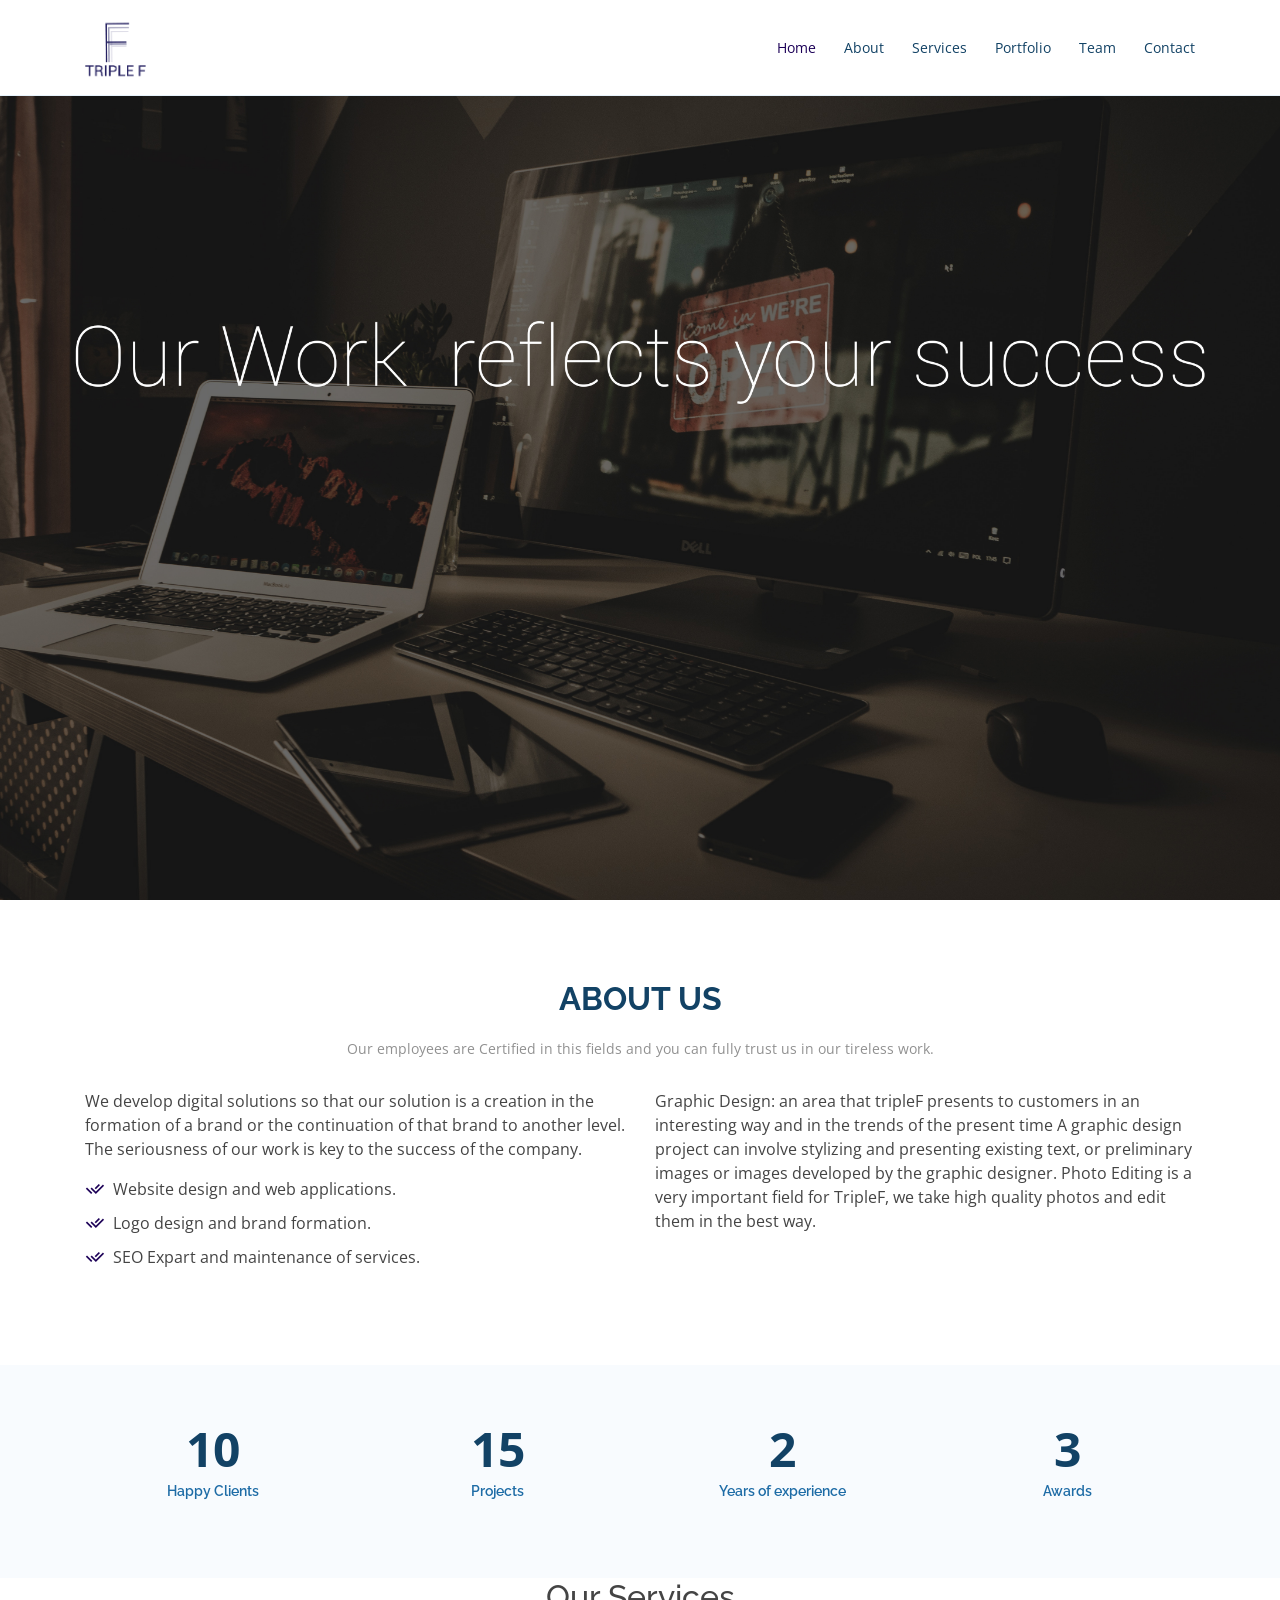
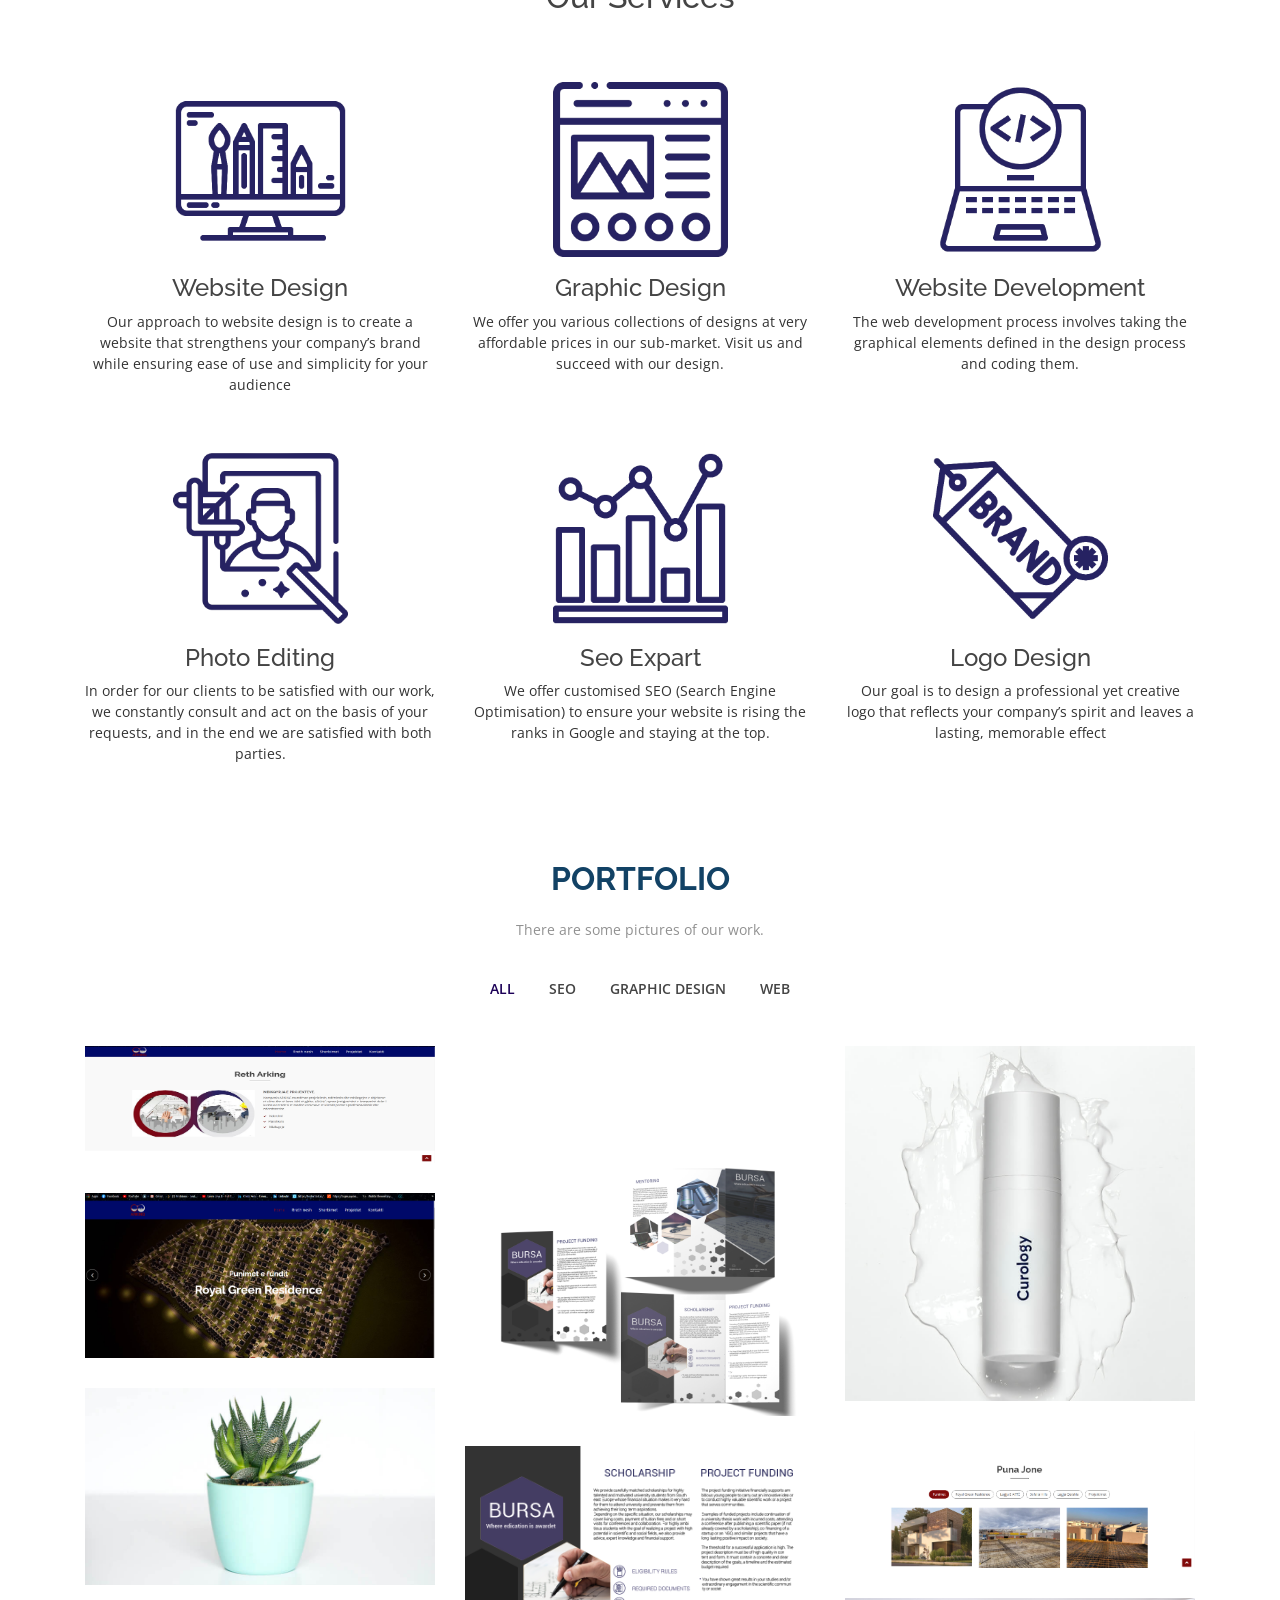
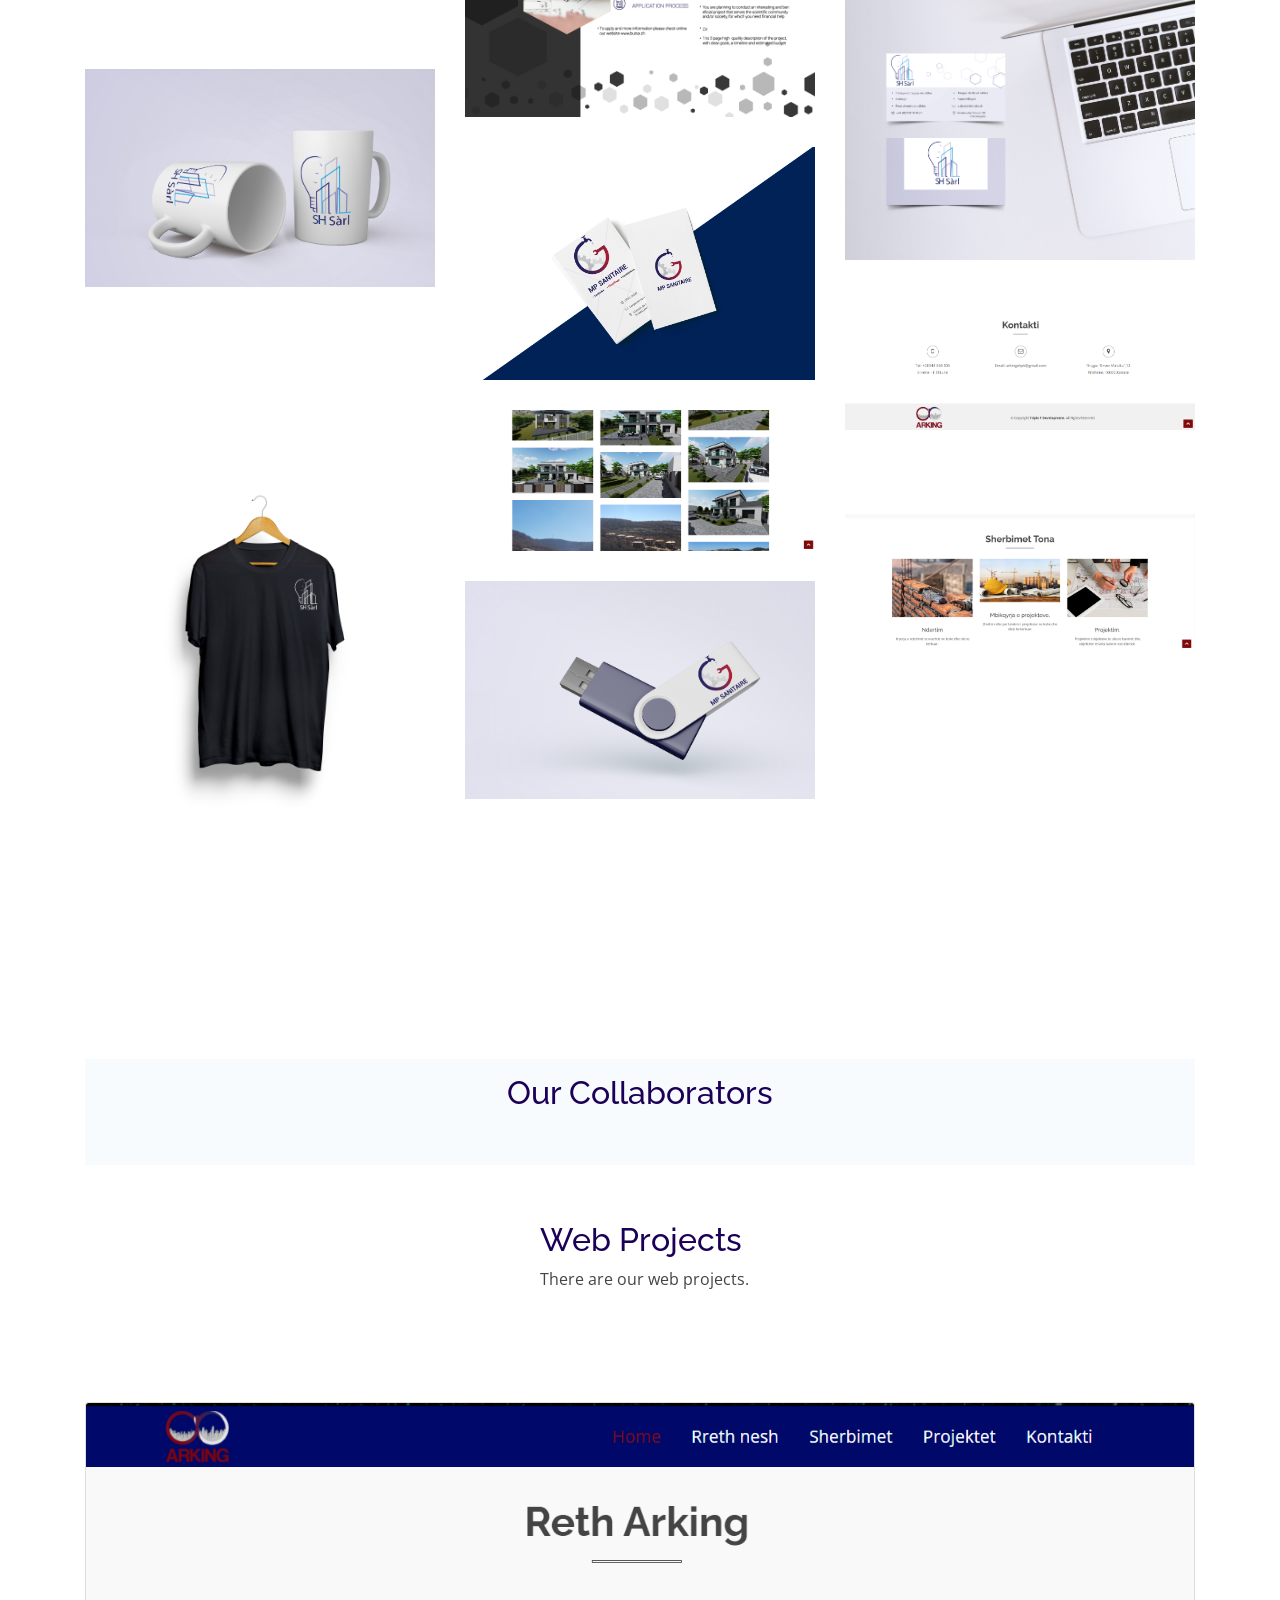
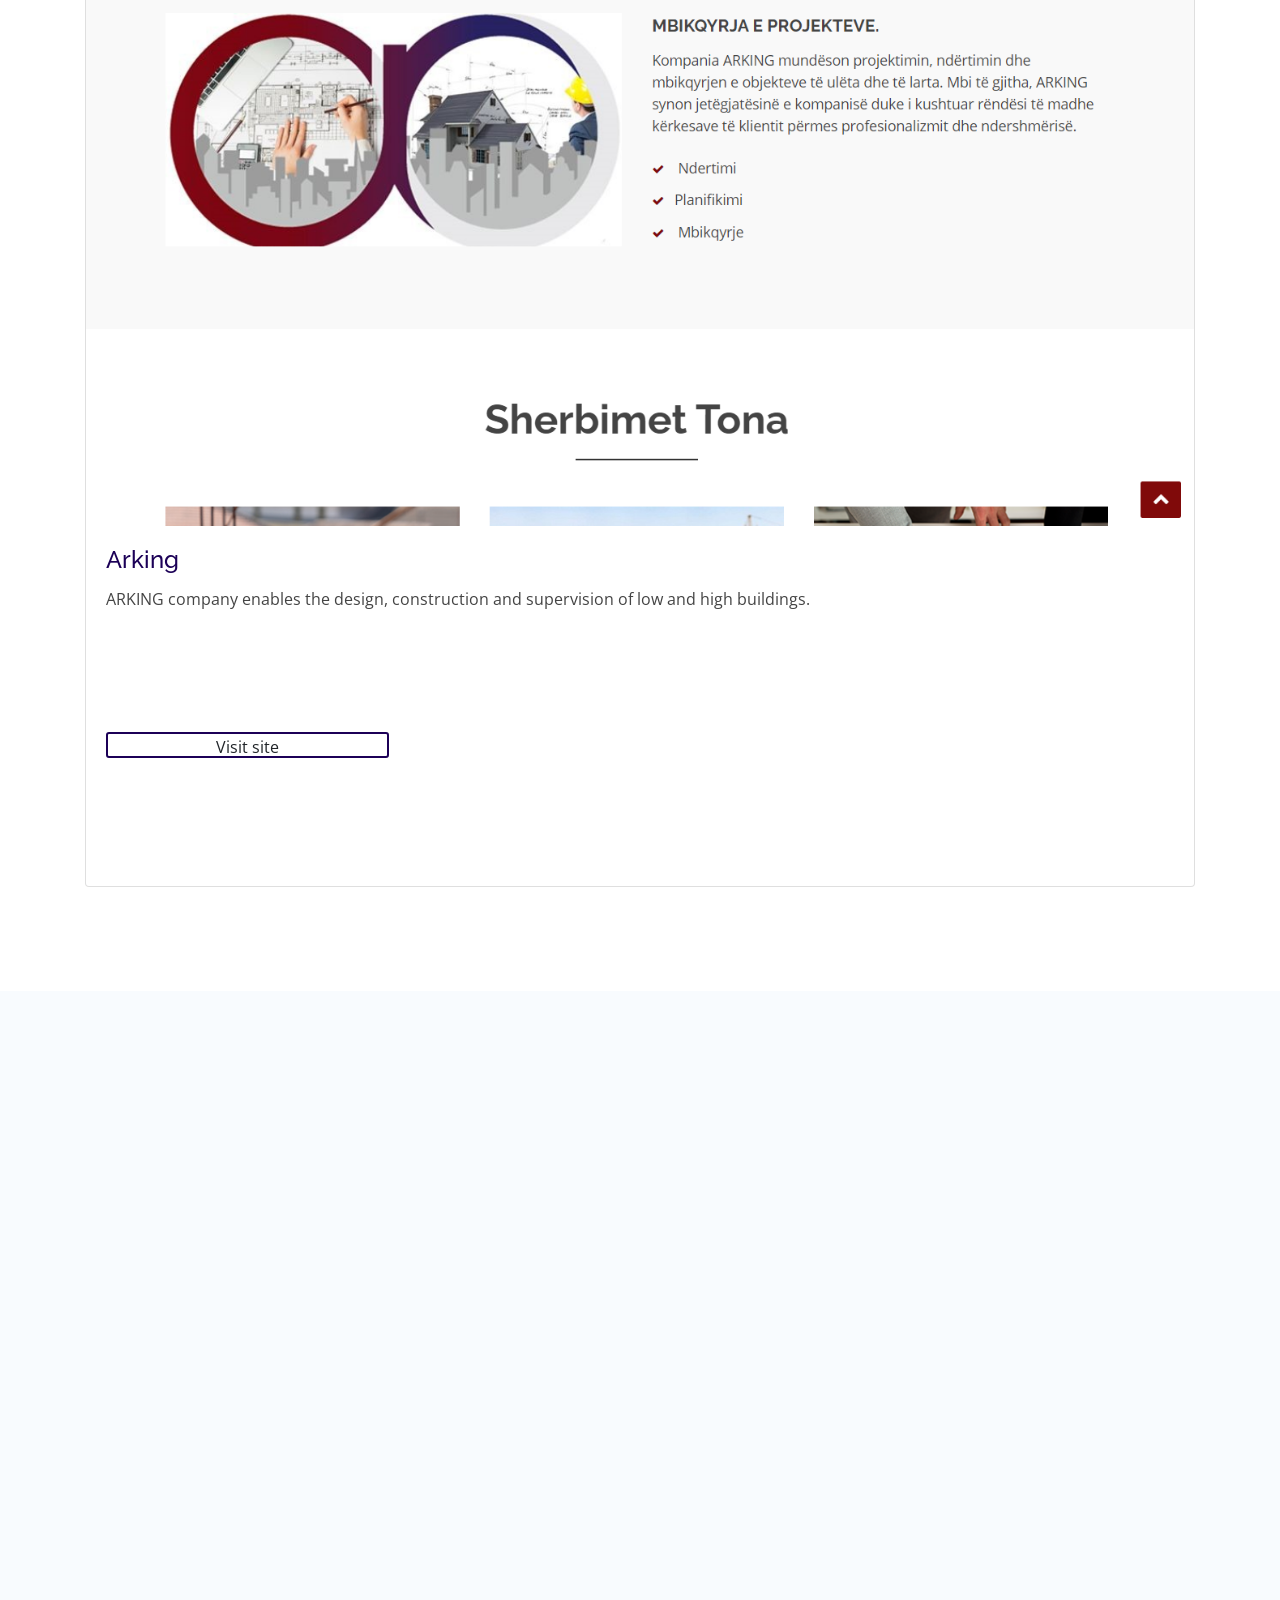
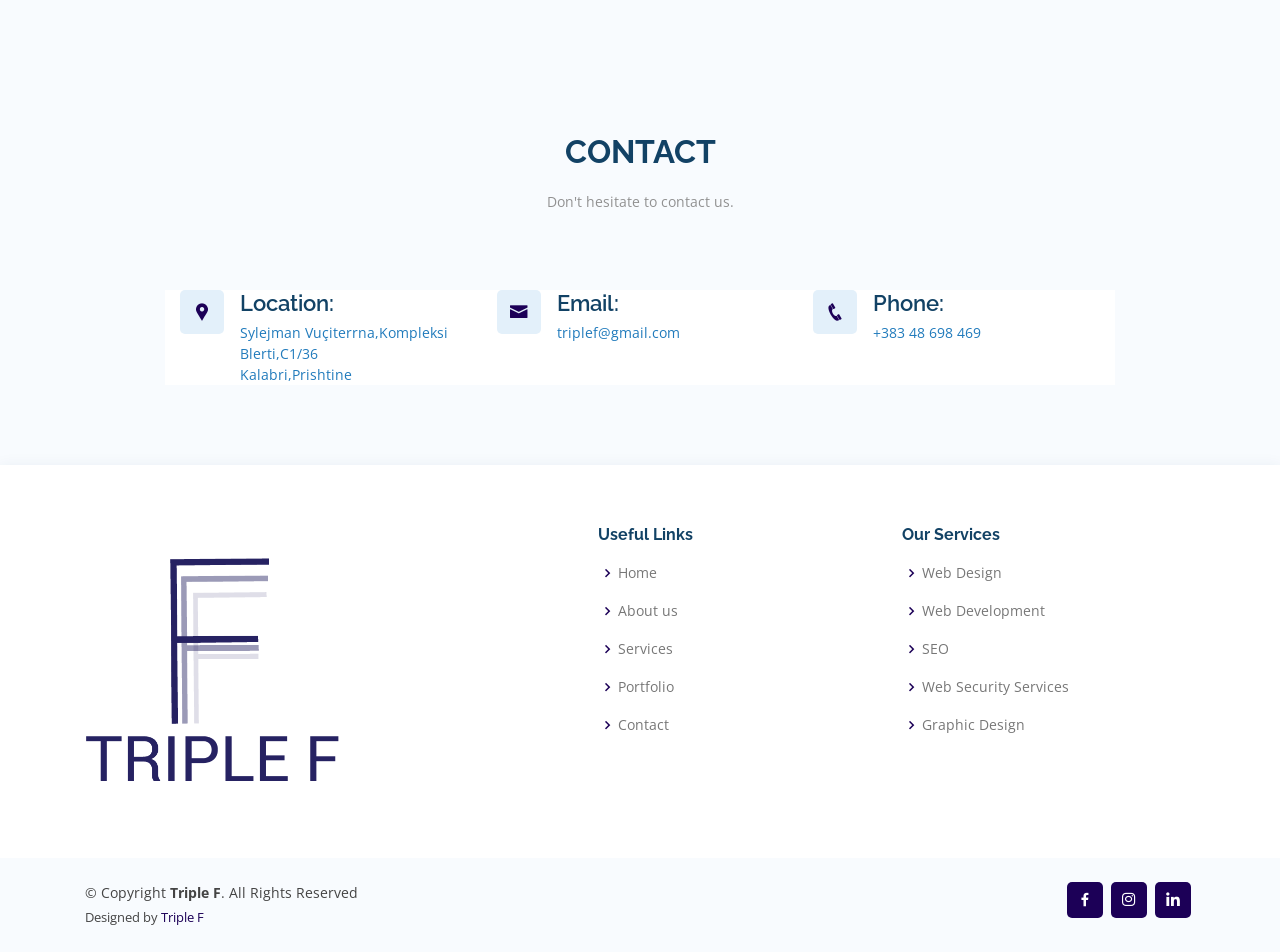
==== commit f207aa61: "changes" ====
--- a/index.html
+++ b/index.html
@@ -38,7 +38,7 @@
     <div class="container d-flex align-items-center">
 
       <!-- Uncomment below if you prefer to use an image logo -->
-    <a href="index.html" class="logo mr-auto"><img src="assets/img/triplefff.png" alt="" class="img-fluid"></a>
+    <a href="index.html" class="logo mr-auto"><img src="assets/img/triple f llitle.png" alt="" class="img-fluid"></a>
 
       <nav class="nav-menu d-none d-lg-block">
         <ul>
@@ -95,8 +95,7 @@
             </p>
             <ul>
               <li><i class="ri-check-double-line"></i>Website design and web applications.</li>
-              <li><i class="ri-check-double-line"></i>
-                Logo design and brand formation.</li>
+              <li><i class="ri-check-double-line"></i>Logo design and brand formation.</li>
               <li><i class="ri-check-double-line"></i>SEO Expart and maintenance of services.</li>
             </ul>
           </div>
@@ -174,7 +173,7 @@
                 <div class="services-details">
                   <div class="single-services">
                    
-                      <img src="assets/img/content.png" class="img-fluid"  style="width: 50%;" alt="">
+                      <img src="assets/img/website-design.png" class="img-fluid"  style="width: 50%;" alt="">
                  
                      
                   
@@ -239,9 +238,7 @@
               <div class=" about-move">
                 <div class="services-details">
                   <div class="single-services">
-                    <a class="services-icon" href="#">
-                      <i class="fa fa-bar-chart"></i>
-                    </a>
+                    <img src="assets/img/stats.png" class="img-fluid"  style="width: 50%;" alt="">
                     <h4 style="margin-top:5%;">Seo Expart</h4>
                     <p>
                       We offer customised SEO (Search Engine Optimisation)  to ensure your website is rising the ranks in Google and staying at the top.
@@ -257,9 +254,7 @@
               <div class=" about-move">
                 <div class="services-details">
                   <div class="single-services">
-                    <a class="services-icon" href="#">
-                      <i class="fa fa-ticket"></i>
-                    </a>
+                    <img src="assets/img/brand.png" class="img-fluid"  style="width: 50%;" alt="">
                     <h4 style="margin-top:5%;">Logo Design</h4>
                     <p>
                       Our goal is to design a professional yet creative logo that reflects your company’s spirit and leaves a lasting, memorable effect
@@ -336,27 +331,181 @@
               </div>
             </div>
           </div>
+      
+          <div class="col-lg-4 col-md-6 portfolio-item filter-card">
+            <div class="portfolio-wrap">
+              <img src="assets/img/MP branding1.jpg" class="img-fluid" alt="">
+              <div class="portfolio-info">
+                <h4>Branding</h4>
+                <p>MP Sanitaire</p>
+                <div class="portfolio-links">
+                  <a href="assets/img/MP branding1.jpg" data-gall="portfolioGallery" class="venobox" title="Card 3"><i class="bx bx-plus"></i></a>
+                  <a href="#" title="More Details"><i class="bx bx-link"></i></a>
+                </div>
+              </div>
+            </div>
+          </div>
+          
+          <div class="col-lg-4 col-md-6 portfolio-item filter-card">
+            <div class="portfolio-wrap">
+              <img src="assets/img/Broshura psd.png" class="img-fluid" alt="">
+              <div class="portfolio-info">
+                <h4>Brochure</h4>
+                <p>Bursa</p>
+                <div class="portfolio-links">
+                  <a href="assets/img/Broshura psd.png" data-gall="portfolioGallery" class="venobox" title="Card 3"><i class="bx bx-plus"></i></a>
+                  <a href="#" title="More Details"><i class="bx bx-link"></i></a>
+                </div>
+              </div>
+            </div>
+          </div>
+
           <div class="col-lg-4 col-md-6 portfolio-item filter-web">
             <div class="portfolio-wrap">
-              <img src="assets/img/arkingfoto.jpg" class="img-fluid" alt="">
+              <img src="assets/img/arkinglaptop.png" class="img-fluid" alt="">
+              <div class="portfolio-info">
+                <h4>Webpage </h4>
+                <p>Arking</p>
+                <div class="portfolio-links">
+                  <a href="assets/img/arkinglaptop.png" data-gall="portfolioGallery" class="venobox" title="Web 3"><i class="bx bx-plus"></i></a>
+                  <a href="portfolio-details.html" title="More Details"><i class="bx bx-link"></i></a>
+                </div>
+              </div>
+            </div>
+          </div>
+
+          <div class="col-lg-4 col-md-6 portfolio-item filter-app">
+            <div class="portfolio-wrap">
+              <img src="assets/img/portfolio/portfolio-3.jpg" class="img-fluid" alt="">
+              <div class="portfolio-info">
+                <h4>App 2</h4>
+                <p>App</p>
+                <div class="portfolio-links">
+                  <a href="assets/img/portfolio/portfolio-3.jpg" data-gall="portfolioGallery" class="venobox" title="App 2"><i class="bx bx-plus"></i></a>
+                  <a href="portfolio-details.html" title="More Details"><i class="bx bx-link"></i></a>
+                </div>
+              </div>
+            </div>
+          </div>
+
+        
+
+          <div class="col-lg-4 col-md-6 portfolio-item filter-web">
+            <div class="portfolio-wrap">
+              <img src="assets/img/arkingportfoliolaptop.png" class="img-fluid" alt="">
+              <div class="portfolio-info">
+                <h4>Portfolio Presentation</h4>
+                <p>Arking</p>
+                <div class="portfolio-links">
+                  <a href="assets/img/arkingportfoliolaptop.png" data-gall="portfolioGallery" class="venobox" title="Web 2"><i class="bx bx-plus"></i></a>
+                  <a href="portfolio-details.html" title="More Details"><i class="bx bx-link"></i></a>
+                </div>
+              </div>
+            </div>
+          </div>
+          <div class="col-lg-4 col-md-6 portfolio-item filter-card">
+            <div class="portfolio-wrap">
+              <img src="assets/img/bROSHURA E DYTëE bURSES.png" class="img-fluid" alt="">
+              <div class="portfolio-info">
+                <h4>Brochure</h4>
+                <p>Bursa</p>
+                <div class="portfolio-links">
+                  <a href="assets/img/bROSHURA E DYTëE bURSES.png" data-gall="portfolioGallery" class="venobox" title="Card 2"><i class="bx bx-plus"></i></a>
+                  <a href="portfolio-details.html" title="More Details"><i class="bx bx-link"></i></a>
+                </div>
+              </div>
+            </div>
+          </div>
+          <div class="col-lg-4 col-md-6 portfolio-item filter-card">
+            <div class="portfolio-wrap">
+              <img src="assets/img/Sharl bisnes card 4.jpg" class="img-fluid" alt="">
+              <div class="portfolio-info">
+                <h4>Business Card</h4>
+                <p>Sh Sarl</p>
+                <div class="portfolio-links">
+                  <a href="assets/img/Sharl bisnes card 4.jpg" data-gall="portfolioGallery" class="venobox" title="Card 2"><i class="bx bx-plus"></i></a>
+                  <a href="portfolio-details.html" title="More Details"><i class="bx bx-link"></i></a>
+                </div>
+              </div>
+            </div>
+          </div>
+
+          <div class="col-lg-4 col-md-6 portfolio-item filter-card">
+            <div class="portfolio-wrap">
+              <img src="assets/img/BURSA Billboard_2.png" class="img-fluid" alt="">
+              <div class="portfolio-info">
+                <h4>Billboard Marketing</h4>
+                <p>Bursa</p>
+                <div class="portfolio-links">
+                  <a href="assets/img/BURSA Billboard_2.png" data-gall="portfolioGallery" class="venobox" title="Card 2"><i class="bx bx-plus"></i></a>
+                  <a href="portfolio-details.html" title="More Details"><i class="bx bx-link"></i></a>
+                </div>
+              </div>
+            </div>
+          </div>
+          <div class="col-lg-4 col-md-6 portfolio-item filter-card">
+            <div class="portfolio-wrap">
+              <img src="assets/img/sharl coffe.jpg" class="img-fluid" alt="">
+              <div class="portfolio-info">
+                <h4>Cup Design</h4>
+                <p>Sh Sarl</p>
+                <div class="portfolio-links">
+                  <a href="assets/img/sharl coffe.jpg" data-gall="portfolioGallery" class="venobox" title="Card 2"><i class="bx bx-plus"></i></a>
+                  <a href="portfolio-details.html" title="More Details"><i class="bx bx-link"></i></a>
+                </div>
+              </div>
+            </div>
+          </div>
+
+          <div class="col-lg-4 col-md-6 portfolio-item filter-card">
+            <div class="portfolio-wrap">
+              <img src="assets/img/busC MP.jpg" class="img-fluid" alt="">
+              <div class="portfolio-info">
+                <h4>Business Card</h4>
+                <p>MP Sanitaire</p>
+                <div class="portfolio-links">
+                  <a href="assets/img/busC MP.jpg" data-gall="portfolioGallery" class="venobox" title="Card 1"><i class="bx bx-plus"></i></a>
+                  <a href="portfolio-details.html" title="More Details"><i class="bx bx-link"></i></a>
+                </div>
+              </div>
+            </div>
+          </div>
+         
+          <div class="col-lg-4 col-md-6 portfolio-item filter-web">
+            <div class="portfolio-wrap">
+              <img src="assets/img/arkingfooterlaptop.png" class="img-fluid" alt="">
               <div class="portfolio-info">
                 <h4>Web </h4>
                 <p>Arking</p>
                 <div class="portfolio-links">
-                  <a href="assets/img/arkingfoto.jpg" data-gall="portfolioGallery" class="venobox" title="Web 3"><i class="bx bx-plus"></i></a>
-                  <a href="portfolio-details.html" title="More Details"><i class="bx bx-link"></i></a>
-                </div>
-              </div>
-            </div>
-          </div>
-          <div class="col-lg-4 col-md-6 portfolio-item filter-card">
-            <div class="portfolio-wrap">
-              <img src="assets/img/MP branding1.jpg" class="img-fluid" alt="">
-              <div class="portfolio-info">
-                <h4>Branding</h4>
-                <p>MP Sanitaire</p>
-                <div class="portfolio-links">
-                  <a href="assets/img/MP branding1.jpg" data-gall="portfolioGallery" class="venobox" title="Card 3"><i class="bx bx-plus"></i></a>
+                  <a href="assets/img/arkingfooterlaptop.png" data-gall="portfolioGallery" class="venobox" title="Web 3"><i class="bx bx-plus"></i></a>
+                  <a href="portfolio-details.html" title="More Details"><i class="bx bx-link"></i></a>
+                </div>
+              </div>
+            </div>
+          </div>
+          <div class="col-lg-4 col-md-6 portfolio-item filter-card">
+            <div class="portfolio-wrap">
+              <img src="assets/img/Sharl VULE.jpg" class="img-fluid" alt="">
+              <div class="portfolio-info">
+                <h4>Seal</h4>
+                <p>Sh Sarl</p>
+                <div class="portfolio-links">
+                  <a href="assets/img/Sharl VULE.jpg" data-gall="portfolioGallery" class="venobox" title="Card 2"><i class="bx bx-plus"></i></a>
+                  <a href="portfolio-details.html" title="More Details"><i class="bx bx-link"></i></a>
+                </div>
+              </div>
+            </div>
+          </div>
+
+          <div class="col-lg-4 col-md-6 portfolio-item filter-card">
+            <div class="portfolio-wrap">
+              <img src="assets/img/Bursa flying bussines card.png" class="img-fluid" alt="">
+              <div class="portfolio-info">
+                <h4>Business Card</h4>
+                <p>Bursa</p>
+                <div class="portfolio-links">
+                  <a href="assets/img/Bursa flying bussines card.png" data-gall="portfolioGallery" class="venobox" title="Card 3"><i class="bx bx-plus"></i></a>
                   <a href="#" title="More Details"><i class="bx bx-link"></i></a>
                 </div>
               </div>
@@ -364,161 +513,24 @@
           </div>
           <div class="col-lg-4 col-md-6 portfolio-item filter-web">
             <div class="portfolio-wrap">
-              <img src="assets/img/arkingkontakt.jpg" class="img-fluid" alt="">
+              <img src="assets/img/arkinglap.png" class="img-fluid" alt="">
               <div class="portfolio-info">
                 <h4>Web </h4>
                 <p>Arking</p>
                 <div class="portfolio-links">
-                  <a href="assets/img/arkingkontakt.jpg" data-gall="portfolioGallery" class="venobox" title="Web 3"><i class="bx bx-plus"></i></a>
-                  <a href="portfolio-details.html" title="More Details"><i class="bx bx-link"></i></a>
-                </div>
-              </div>
-            </div>
-          </div>
-          <div class="col-lg-4 col-md-6 portfolio-item filter-card">
-            <div class="portfolio-wrap">
-              <img src="assets/img/T-Shirt Mock-Up Front MP.jpg" class="img-fluid" alt="">
-              <div class="portfolio-info">
-                <h4>T-Shirt</h4>
-                <p>MP Sanitaire</p>
-                <div class="portfolio-links">
-                  <a href="assets/img/T-Shirt Mock-Up Front MP.jpg" data-gall="portfolioGallery" class="venobox" title="Card 3"><i class="bx bx-plus"></i></a>
-                  <a href="#" title="More Details"><i class="bx bx-link"></i></a>
-                </div>
-              </div>
-            </div>
-          </div>
-
-          <div class="col-lg-4 col-md-6 portfolio-item filter-web">
-            <div class="portfolio-wrap">
-              <img src="assets/img/arkinglaptop.png" class="img-fluid" alt="">
-              <div class="portfolio-info">
-                <h4>Webpage </h4>
-                <p>Arking</p>
-                <div class="portfolio-links">
-                  <a href="assets/img/arkinglaptop.png" data-gall="portfolioGallery" class="venobox" title="Web 3"><i class="bx bx-plus"></i></a>
-                  <a href="portfolio-details.html" title="More Details"><i class="bx bx-link"></i></a>
-                </div>
-              </div>
-            </div>
-          </div>
-
-          <div class="col-lg-4 col-md-6 portfolio-item filter-app">
-            <div class="portfolio-wrap">
-              <img src="assets/img/portfolio/portfolio-3.jpg" class="img-fluid" alt="">
-              <div class="portfolio-info">
-                <h4>App 2</h4>
-                <p>App</p>
-                <div class="portfolio-links">
-                  <a href="assets/img/portfolio/portfolio-3.jpg" data-gall="portfolioGallery" class="venobox" title="App 2"><i class="bx bx-plus"></i></a>
-                  <a href="portfolio-details.html" title="More Details"><i class="bx bx-link"></i></a>
-                </div>
-              </div>
-            </div>
-          </div>
-
-          <div class="col-lg-4 col-md-6 portfolio-item filter-card">
-            <div class="portfolio-wrap">
-              <img src="assets/img/MP bisnes card 2.jpg" class="img-fluid" alt="">
-              <div class="portfolio-info">
-                <h4>Business Card</h4>
-                <p>MP Sanitaire</p>
-                <div class="portfolio-links">
-                  <a href="assets/img/MP bisnes card 2.jpg" data-gall="portfolioGallery" class="venobox" title="Card 2"><i class="bx bx-plus"></i></a>
-                  <a href="portfolio-details.html" title="More Details"><i class="bx bx-link"></i></a>
-                </div>
-              </div>
-            </div>
-          </div>
-
-          <div class="col-lg-4 col-md-6 portfolio-item filter-web">
-            <div class="portfolio-wrap">
-              <img src="assets/img/arkingportfoliolaptop.png" class="img-fluid" alt="">
-              <div class="portfolio-info">
-                <h4>Portfolio Presentation</h4>
-                <p>Arking</p>
-                <div class="portfolio-links">
-                  <a href="assets/img/arkingportfoliolaptop.png" data-gall="portfolioGallery" class="venobox" title="Web 2"><i class="bx bx-plus"></i></a>
-                  <a href="portfolio-details.html" title="More Details"><i class="bx bx-link"></i></a>
-                </div>
-              </div>
-            </div>
-          </div>
-
-          <div class="col-lg-4 col-md-6 portfolio-item filter-app">
-            <div class="portfolio-wrap">
-              <img src="assets/img/portfolio/portfolio-6.jpg" class="img-fluid" alt="">
-              <div class="portfolio-info">
-                <h4>App 3</h4>
-                <p>App</p>
-                <div class="portfolio-links">
-                  <a href="assets/img/portfolio/portfolio-6.jpg" data-gall="portfolioGallery" class="venobox" title="App 3"><i class="bx bx-plus"></i></a>
-                  <a href="portfolio-details.html" title="More Details"><i class="bx bx-link"></i></a>
-                </div>
-              </div>
-            </div>
-          </div>
-
-          <div class="col-lg-4 col-md-6 portfolio-item filter-card">
-            <div class="portfolio-wrap">
-              <img src="assets/img/busC MP.jpg" class="img-fluid" alt="">
-              <div class="portfolio-info">
-                <h4>Business Card</h4>
-                <p>MP Sanitaire</p>
-                <div class="portfolio-links">
-                  <a href="assets/img/busC MP.jpg" data-gall="portfolioGallery" class="venobox" title="Card 1"><i class="bx bx-plus"></i></a>
-                  <a href="portfolio-details.html" title="More Details"><i class="bx bx-link"></i></a>
-                </div>
-              </div>
-            </div>
-          </div>
-          <div class="col-lg-4 col-md-6 portfolio-item filter-web">
-            <div class="portfolio-wrap">
-              <img src="assets/img/arkingfooterlaptop.png" class="img-fluid" alt="">
-              <div class="portfolio-info">
-                <h4>Web </h4>
-                <p>Arking</p>
-                <div class="portfolio-links">
-                  <a href="assets/img/arkingfooterlaptop.png" data-gall="portfolioGallery" class="venobox" title="Web 3"><i class="bx bx-plus"></i></a>
-                  <a href="portfolio-details.html" title="More Details"><i class="bx bx-link"></i></a>
-                </div>
-              </div>
-            </div>
-          </div>
-
-          <div class="col-lg-4 col-md-6 portfolio-item filter-card">
-            <div class="portfolio-wrap">
-              <img src="assets/img/Mp VULE.jpg" class="img-fluid" alt="">
+                  <a href="assets/img/arkinglap.png" data-gall="portfolioGallery" class="venobox" title="Web 3"><i class="bx bx-plus"></i></a>
+                  <a href="portfolio-details.html" title="More Details"><i class="bx bx-link"></i></a>
+                </div>
+              </div>
+            </div>
+          </div>
+          <div class="col-lg-4 col-md-6 portfolio-item filter-card">
+            <div class="portfolio-wrap">
+              <img src="assets/img/vula1.jpg" class="img-fluid" alt="">
               <div class="portfolio-info">
                 <h4>Seal</h4>
                 <p>MP Sanitaire</p>
                 <div class="portfolio-links">
-                  <a href="assets/img/Mp VULE.jpg" data-gall="portfolioGallery" class="venobox" title="Card 3"><i class="bx bx-plus"></i></a>
-                  <a href="#" title="More Details"><i class="bx bx-link"></i></a>
-                </div>
-              </div>
-            </div>
-          </div>
-          <div class="col-lg-4 col-md-6 portfolio-item filter-web">
-            <div class="portfolio-wrap">
-              <img src="assets/img/arkinglap.png" class="img-fluid" alt="">
-              <div class="portfolio-info">
-                <h4>Web </h4>
-                <p>Arking</p>
-                <div class="portfolio-links">
-                  <a href="assets/img/arkingsherbimetlaptop.png" data-gall="portfolioGallery" class="venobox" title="Web 3"><i class="bx bx-plus"></i></a>
-                  <a href="portfolio-details.html" title="More Details"><i class="bx bx-link"></i></a>
-                </div>
-              </div>
-            </div>
-          </div>
-          <div class="col-lg-4 col-md-6 portfolio-item filter-card">
-            <div class="portfolio-wrap">
-              <img src="assets/img/vula1.jpg" class="img-fluid" alt="">
-              <div class="portfolio-info">
-                <h4>Seal</h4>
-                <p>MP Sanitaire</p>
-                <div class="portfolio-links">
                   <a href="assets/img/vula1.jpg" data-gall="portfolioGallery" class="venobox" title="Card 3"><i class="bx bx-plus"></i></a>
                   <a href="#" title="More Details"><i class="bx bx-link"></i></a>
                 </div>
@@ -534,6 +546,19 @@
                 <div class="portfolio-links">
                   <a href="assets/img/notebook mp.jpg" data-gall="portfolioGallery" class="venobox" title="Card 3"><i class="bx bx-plus"></i></a>
                   <a href="#" title="More Details"><i class="bx bx-link"></i></a>
+                </div>
+              </div>
+            </div>
+          </div>
+          <div class="col-lg-4 col-md-6 portfolio-item filter-card">
+            <div class="portfolio-wrap">
+              <img src="assets/img/T-Shirt Mock-Up Front.jpg" class="img-fluid" alt="">
+              <div class="portfolio-info">
+                <h4>T-Shirt</h4>
+                <p>Sh Sarl</p>
+                <div class="portfolio-links">
+                  <a href="assets/img/T-Shirt Mock-Up Front.jpg" data-gall="portfolioGallery" class="venobox" title="Card 2"><i class="bx bx-plus"></i></a>
+                  <a href="portfolio-details.html" title="More Details"><i class="bx bx-link"></i></a>
                 </div>
               </div>
             </div>
@@ -616,8 +641,8 @@
       </div>
     </section><!-- End Clients Section -->
 <!-- Card deck -->
-<h2 style="margin-top: 5%; margin-left: 41%; color:#1C0057;">Web Projects</h2>
-          <p style="margin-left: 41%;">There are our web projects.</p>
+  <h2 class="titulli" style="margin-top: 5%; margin-left: 41%; color:#1C0057; ">Web Projects</h2>
+          <p class="pragrafi" style="margin-left: 41%;">There are our web projects.</p>
 <div class="card-deck" style="margin-top: 10%;">
 
   <!-- Card -->
@@ -647,64 +672,63 @@
   </div>
   <!-- Card -->
 
-  <!-- Card -->
+  <!-- Card --
   <div class="card mb-4">
 
-    <!--Card image-->
+    --Card image-
     <div class="view overlay">
-      <img class="card-img-top" src="https://mdbootstrap.com/img/Photos/Others/images/14.jpg"
+      <img class="card-img-top"  src="assets/img/SH sarl LOGO.jpg"
         alt="Card image cap">
       <a href="#!">
         <div class="mask rgba-white-slight"></div>
       </a>
     </div>
 
-    <!--Card content-->
+    !--Card content--
     <div class="card-body">
 
-      <!--Title-->
-      <h4 class="card-title">Card title</h4>
-      <!--Text-->
-      <p class="card-text">Some quick example text to build on the card title and make up the bulk of the card's
-        content.</p>
-      <!-- Provides extra visual weight and identifies the primary action in a set of buttons -->
-      <button type="button" class="btn btn-light-blue btn-md">Read more</button>
+      --Title-
+      <h4 class="card-title">Sh Sarl</h4>
+      --Text-
+      <p class="card-text">Comming Soon....</p>
+      -- Provides extra visual weight and identifies the primary action in a set of buttons -
+      <a href="http://shshala.ch/" style="border: solid 2px #1C0057; border-radius: 3px;"><button type="button" class="btn btn-light-blue btn-md" style="padding: 10%;">Visit site</button></a> 
+
 
     </div>
 
   </div>
-  <!-- Card -->
-
-  <!-- Card -->
-  <div class="card mb-4">
-
-    <!--Card image-->
+  -- Card -->
+
+  <!--<div class="card mb-4">
+
+    --Card image--
     <div class="view overlay">
-      <img class="card-img-top" src="https://mdbootstrap.com/img/Photos/Others/images/15.jpg"
+      <img class="card-img-top" src="assets/img/termoklima.png"
         alt="Card image cap">
       <a href="#!">
         <div class="mask rgba-white-slight"></div>
       </a>
     </div>
 
-    <!--Card content-->
+  --Card content--
     <div class="card-body">
 
-      <!--Title-->
-      <h4 class="card-title">Card title</h4>
-      <!--Text-->
-      <p class="card-text">Some quick example text to build on the card title and make up the bulk of the card's
-        content.</p>
-      <!-- Provides extra visual weight and identifies the primary action in a set of buttons -->
-      <button type="button" class="btn btn-light-blue btn-md">Read more</button>
+    --Title--
+      <h4 class="card-title">Termoklima</h4>
+    --Text--
+      <p class="card-text">Comming soon..........</p>
+     -- Provides extra visual weight and identifies the primary action in a set of buttons --
+      <a href="#" style="border: solid 2px #1C0057; border-radius: 3px;"><button type="button" class="btn btn-light-blue btn-md" style="padding: 10%;">Visit site</button></a> 
 
     </div>
 
   </div>
-  <!-- Card -->
+  -- Card --
 
 </div>
-<!-- Card deck -->
+!-- Card deck -- -->
+  
       </div>
 
     </section><!-- End Portfolio Section -->
@@ -864,9 +888,51 @@
         </div>
 
       </div>
-    </section><!-- End Pricing Section -->
-
-
+    </section>-- End Pricing Section -->
+    <section id="contact" class="contact section-bg">
+      <div class="container">
+
+        <div class="section-title">
+          <h2>Contact</h2>
+          <p>Don't hesitate to contact us.</p>
+        </div>
+
+        <div class="row mt-5 justify-content-center">
+
+          <div class="col-lg-10">
+
+            <div class="info-wrap">
+              <div class="row">
+                <div class="col-lg-4 info">
+                  <i class="icofont-google-map"></i>
+                  <h4>Location:</h4>
+                  <p>  Sylejman Vuçiterrna,Kompleksi Blerti,C1/36<br>
+                    Kalabri,Prishtine</p>
+                </div>
+
+                <div class="col-lg-4 info mt-4 mt-lg-0">
+                  <i class="icofont-envelope"></i>
+                  <h4>Email:</h4>
+                  <p>triplef@gmail.com</p>
+                </div>
+
+                <div class="col-lg-4 info mt-4 mt-lg-0">
+                  <i class="icofont-phone"></i>
+                  <h4>Phone:</h4>
+                  <p>	+383 48 698 469</p>
+                </div>
+              </div>
+            </div>
+
+          </div>
+
+        </div>
+
+        
+
+      </div>
+    </section>
+    
 
 
   </main><!-- End #main -->
@@ -879,11 +945,8 @@
         <div class="row">
 
           <div class="col-lg-3 col-md-6 footer-contact">
-            <a href="index.html" class="logo mr-auto"><img src="assets/img/triplefff.png" alt="" class="img-fluid"></a>
-           <p style="margin-top: 20%;">
-              <strong>Phone:</strong> +38348698469<br>
-              <strong>Email:</strong> triplefdevelopment@gmail.com
-            </p>
+            <a href="index.html" class="logo mr-auto"><img src="assets/img/triple f llitle.png" alt="" class="img-fluid"></a>
+           
           </div>
 
           <div class="col-lg-2 col-md-6 footer-links" style="margin-left: 20%;">
@@ -914,7 +977,25 @@
       </div>
     </div>
 
-
+    <div class="container d-md-flex py-4">
+
+      <div class="mr-md-auto text-center text-md-left">
+        <div class="copyright">
+          &copy; Copyright <strong><span>Triple F</span></strong>. All Rights Reserved
+        </div>
+        <div class="credits">
+          
+          Designed by <a href="index.html">Triple F</a>
+        </div>
+      </div>
+      <div class="social-links text-center text-md-right pt-3 pt-md-0">
+   
+        <a href="#" class="facebook"><i class="bx bxl-facebook"></i></a>
+        <a href="#" class="instagram"><i class="bx bxl-instagram"></i></a>
+        
+        <a href="#" class="linkedin"><i class="bx bxl-linkedin"></i></a>
+      </div>
+    </div>
   </footer><!-- End Footer -->
 
   <a href="#" class="back-to-top"><i class="ri-arrow-up-line"></i></a>
--- a/assets/css/style.css
+++ b/assets/css/style.css
@@ -138,7 +138,7 @@
 }
 
 #header .logo img {
-  max-height: 40px;
+  max-height: 65px;
 }
 
 @media (max-width: 992px) {
@@ -399,14 +399,14 @@
   width: 100%;
   height: 100vh;
   position: relative;
-  background: url("../img/hero-bg.jpg") top center;
+  background: url("../img/backround\ tf.jpg") top center;
   background-size: cover;
   position: relative;
 }
 
 #hero:before {
   content: "";
-  background: rgba(255, 255, 255, 0.8);
+
   position: absolute;
   bottom: 0;
   top: 0;
@@ -1841,3 +1841,21 @@
   color: #fff;
   text-decoration: none;
 }
+@media (max-width: 767px){
+  .titulli{
+    margin-left: 5%;
+
+  }
+  .paragrafi{
+    margin-left: 5%;
+  }
+}
+@media (max-width: 456px){
+  .titulli{
+    margin-left: 5%;
+
+  }
+  .paragrafi{
+    margin-left: 5%;
+  }
+}
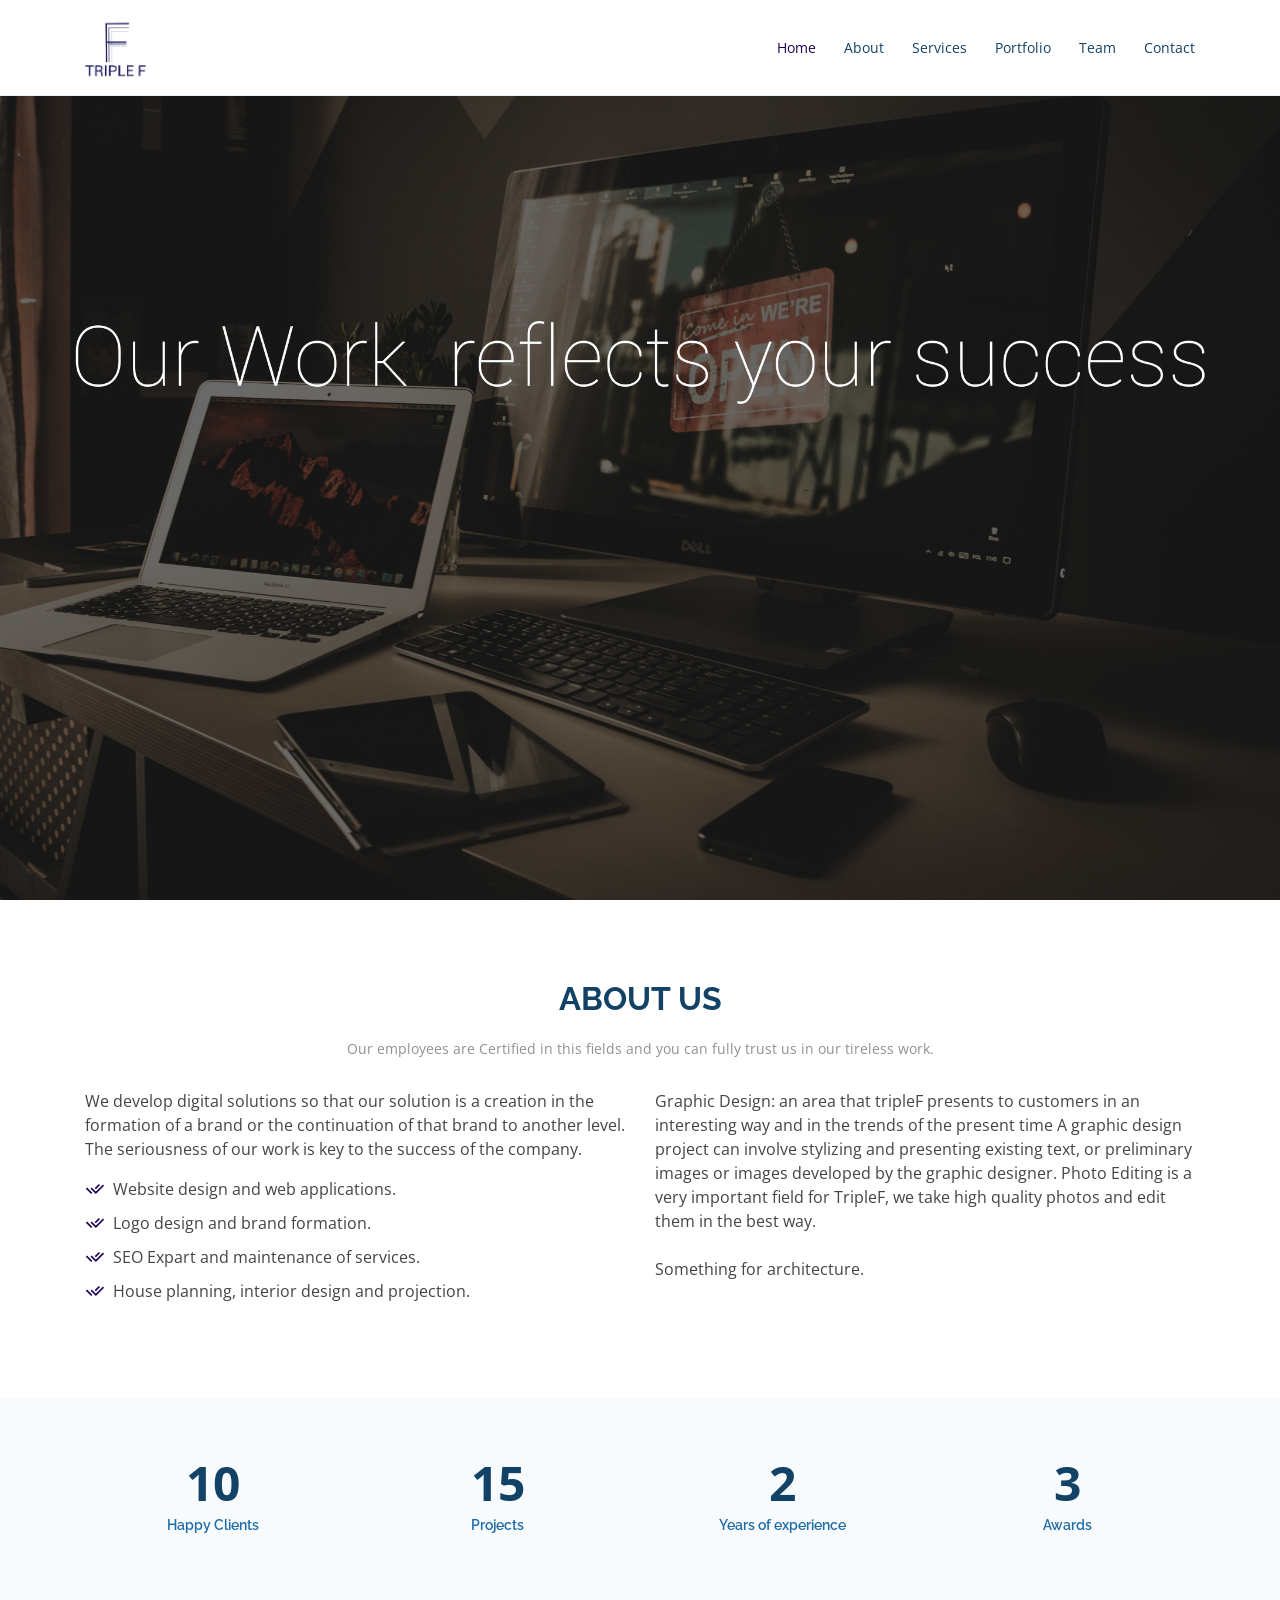
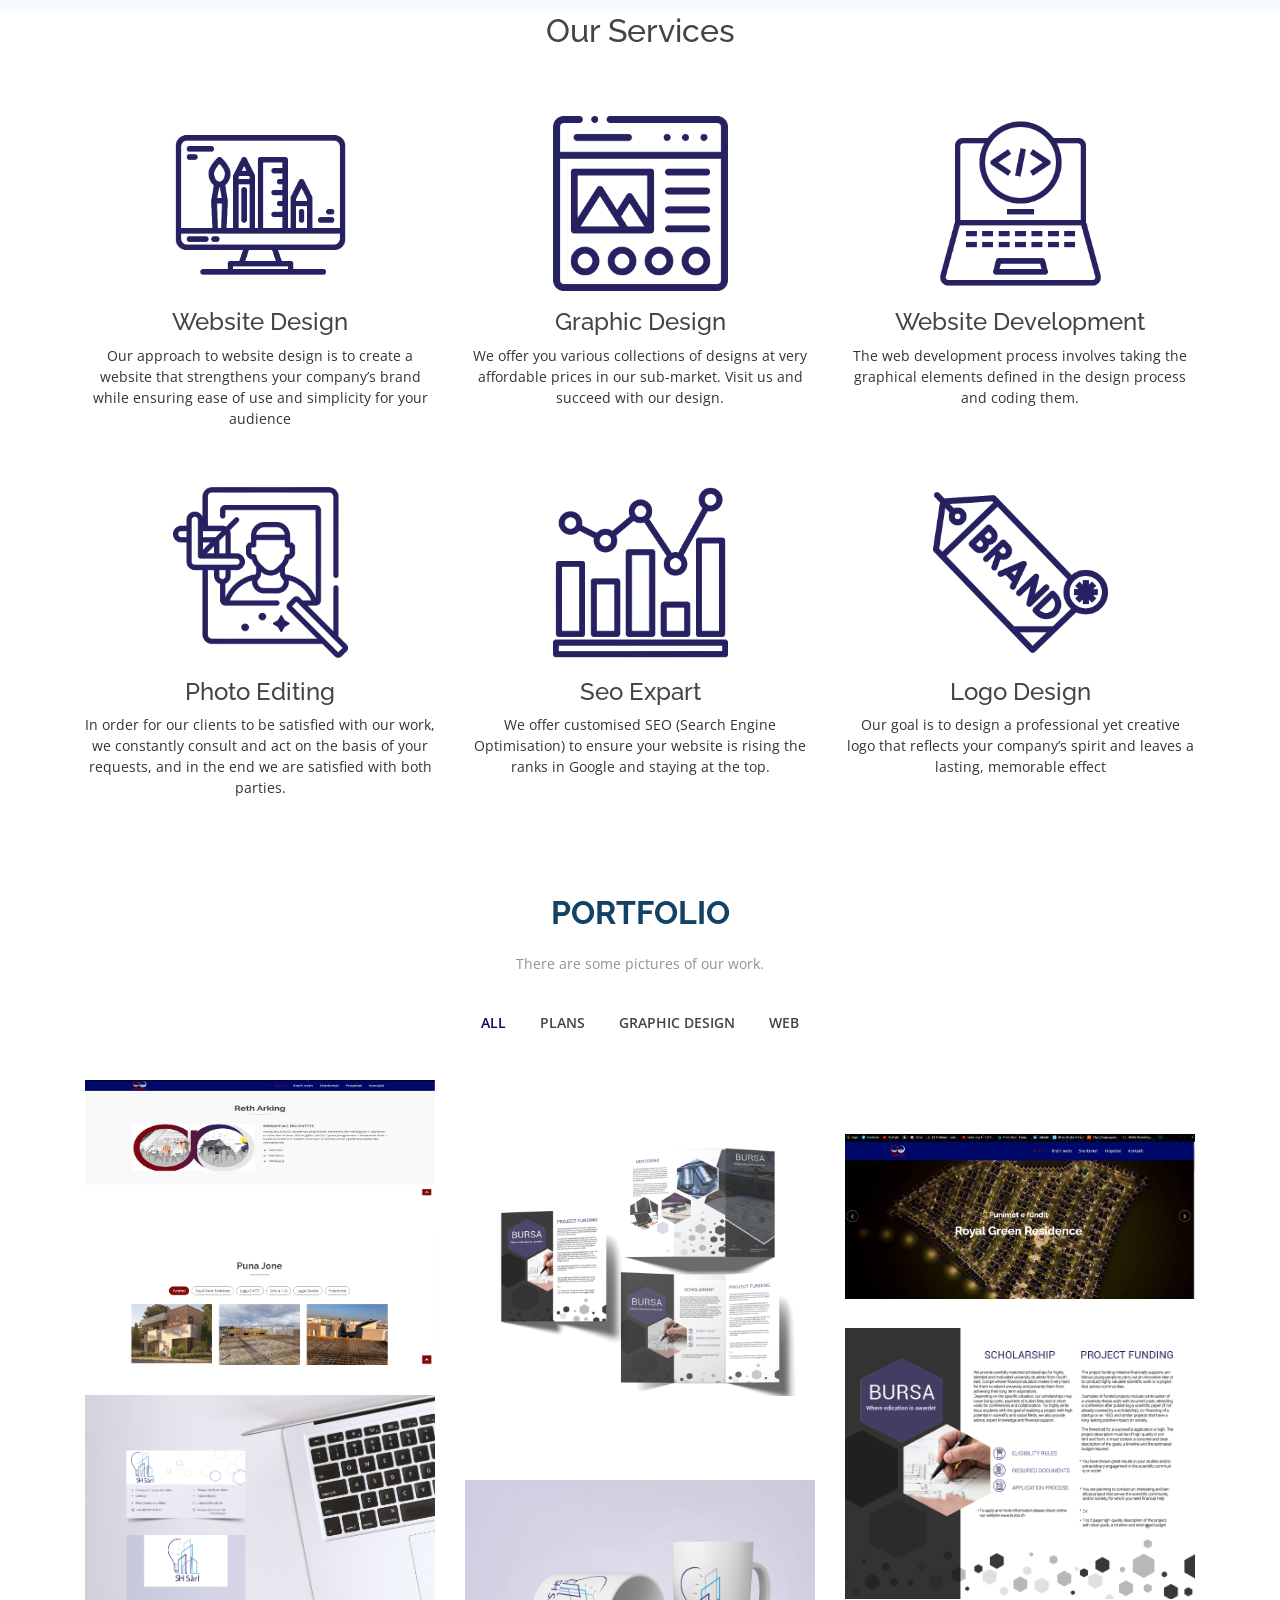
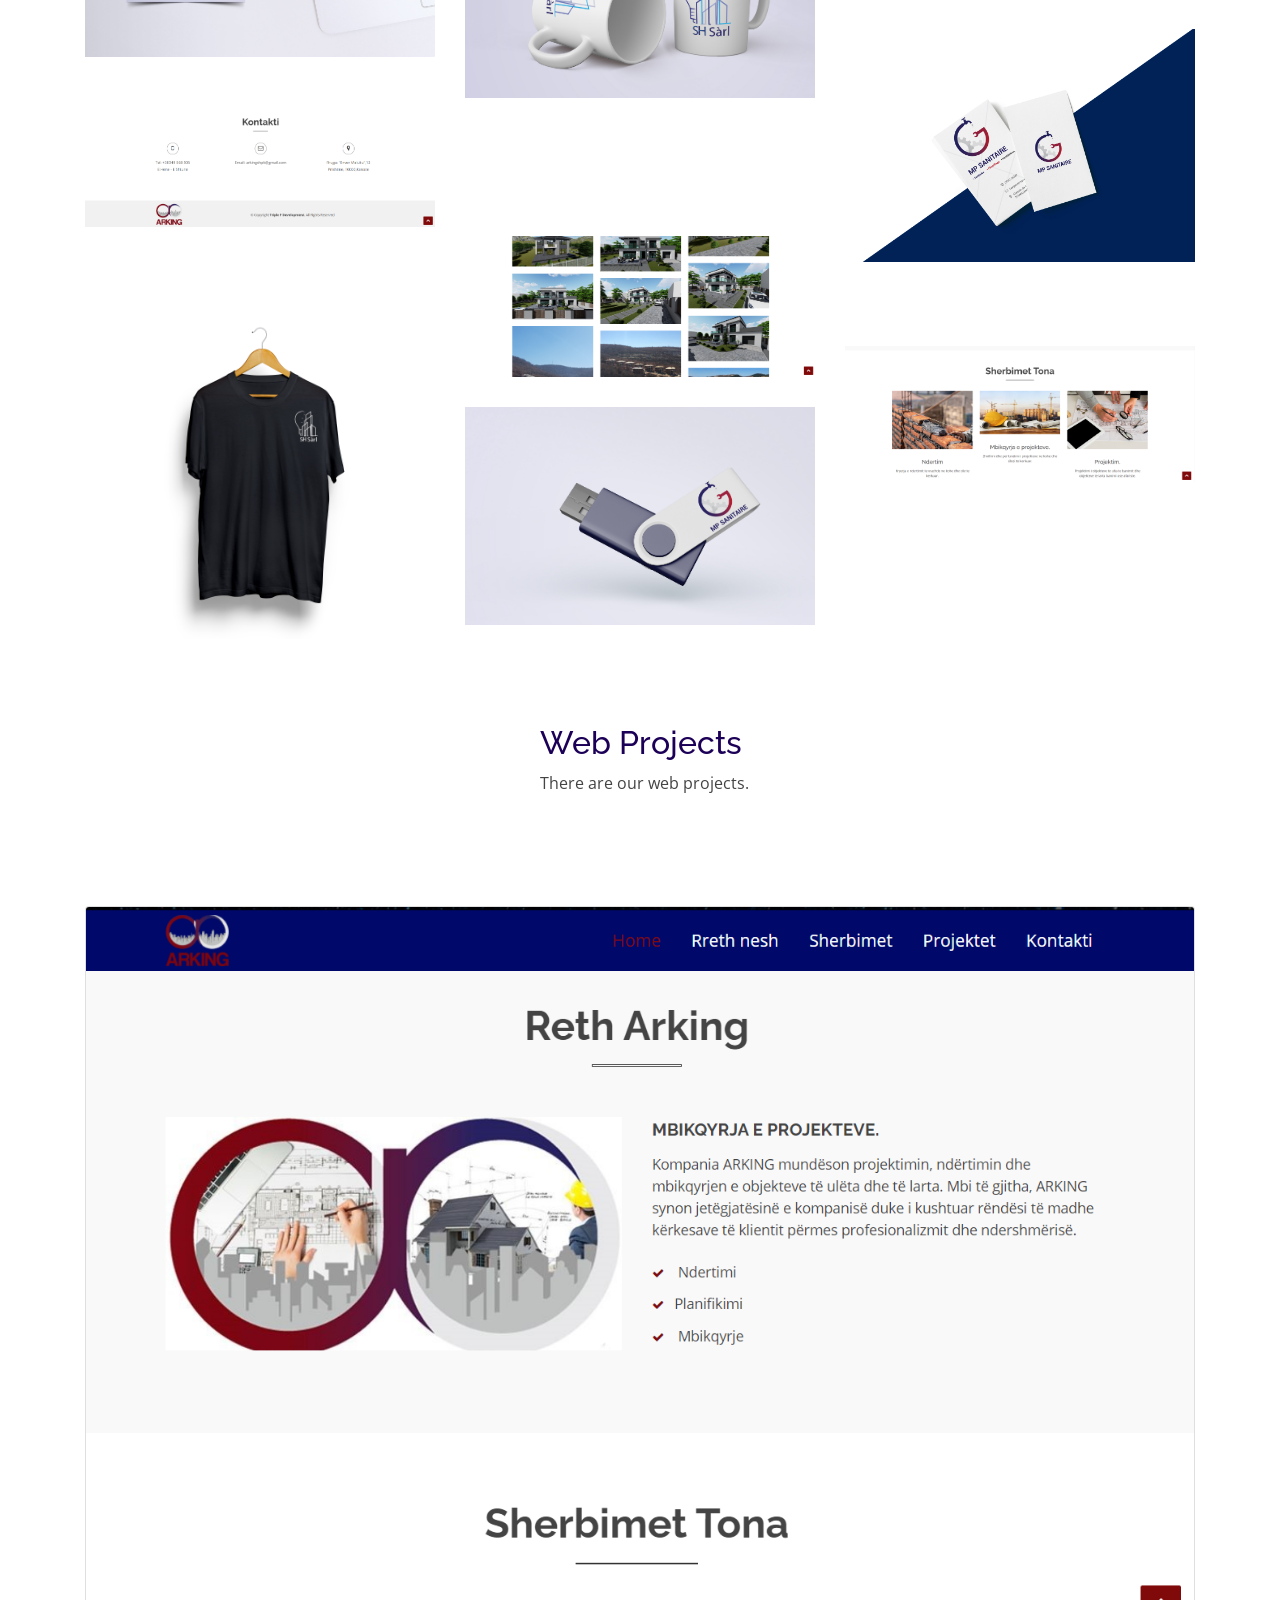
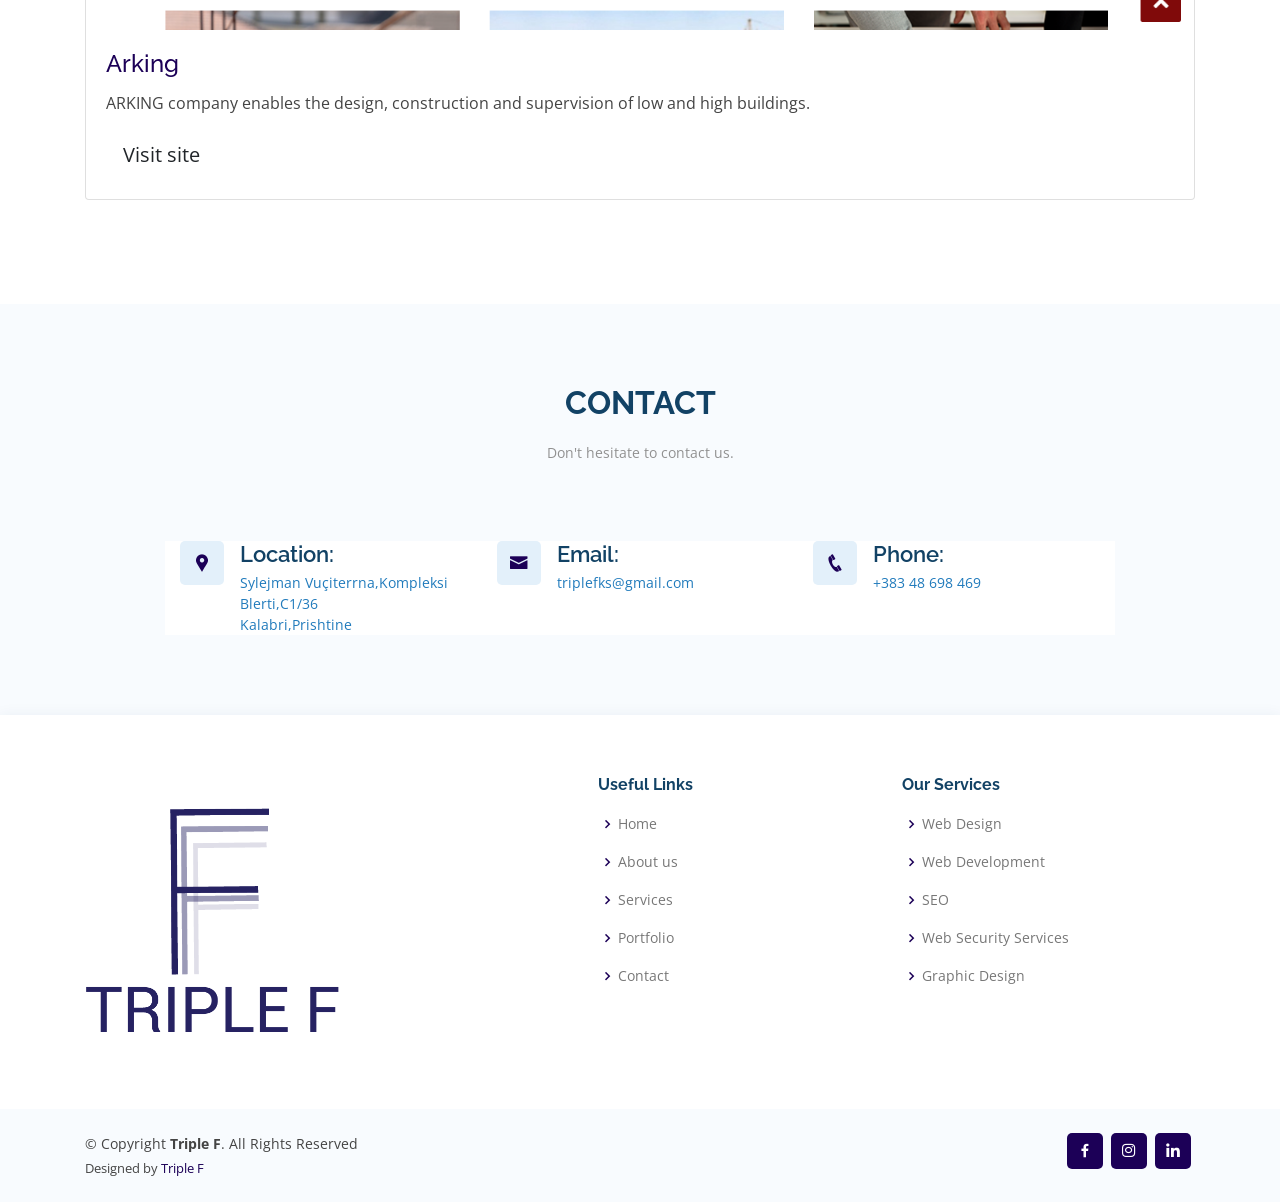
==== commit e8e438cd: "Semi final Changes" ====
--- a/index.html
+++ b/index.html
@@ -14,7 +14,9 @@
   <link href="assets/img/apple-touch-icon.png" rel="apple-touch-icon">
 
   <!-- Google Fonts -->
-  <link href="https://fonts.googleapis.com/css?family=Open+Sans:300,300i,400,400i,600,600i,700,700i|Raleway:300,300i,400,400i,500,500i,600,600i,700,700i|Poppins:300,300i,400,400i,500,500i,600,600i,700,700i" rel="stylesheet">
+  <link
+    href="https://fonts.googleapis.com/css?family=Open+Sans:300,300i,400,400i,600,600i,700,700i|Raleway:300,300i,400,400i,500,500i,600,600i,700,700i|Poppins:300,300i,400,400i,500,500i,600,600i,700,700i"
+    rel="stylesheet">
 
   <!-- Vendor CSS Files -->
   <link href="assets/vendor/bootstrap/css/bootstrap.min.css" rel="stylesheet">
@@ -38,7 +40,7 @@
     <div class="container d-flex align-items-center">
 
       <!-- Uncomment below if you prefer to use an image logo -->
-    <a href="index.html" class="logo mr-auto"><img src="assets/img/triple f llitle.png" alt="" class="img-fluid"></a>
+      <a href="index.html" class="logo mr-auto"><img src="assets/img/triple f llitle.png" alt="" class="img-fluid"></a>
 
       <nav class="nav-menu d-none d-lg-block">
         <ul>
@@ -47,14 +49,14 @@
           <li><a href="#services">Services</a></li>
           <li><a href="#portfolio">Portfolio</a></li>
           <li><a href="#team">Team</a></li>
-       
-         
+
+
           <li><a href="#contact">Contact</a></li>
 
         </ul>
       </nav><!-- .nav-menu -->
 
-      
+
 
     </div>
   </header><!-- End Header -->
@@ -69,10 +71,10 @@
         </div>
       </div>
       <div class="text-center">
-       
+
       </div>
 
-      
+
     </div>
   </section><!-- End Hero -->
 
@@ -84,27 +86,33 @@
 
         <div class="section-title">
           <h2>About Us</h2>
-          <p> Our employees are Certified in this fields and you can fully trust us  in our tireless work.</p>
+          <p> Our employees are Certified in this fields and you can fully trust us in our tireless work.</p>
         </div>
 
         <div class="row content">
           <div class="col-lg-6">
             <p>
-              We develop digital solutions so that our solution is a creation in the formation of a brand or the continuation of that brand to another level.
+              We develop digital solutions so that our solution is a creation in the formation of a brand or the
+              continuation of that brand to another level.
               The seriousness of our work is key to the success of the company.
             </p>
             <ul>
               <li><i class="ri-check-double-line"></i>Website design and web applications.</li>
               <li><i class="ri-check-double-line"></i>Logo design and brand formation.</li>
               <li><i class="ri-check-double-line"></i>SEO Expart and maintenance of services.</li>
+              <li><i class="ri-check-double-line"></i>House planning, interior design and projection.</li>
             </ul>
           </div>
           <div class="col-lg-6 pt-4 pt-lg-0">
             <p>
-              Graphic Design:  an area that tripleF presents to customers in an interesting way and in the trends of the present time A graphic design project can involve stylizing and presenting existing text, or preliminary images or images developed by the graphic designer.
-              Photo Editing is a very important field for TripleF, we take high quality photos and edit them in the best way.
+              Graphic Design: an area that tripleF presents to customers in an interesting way and in the trends of the
+              present time A graphic design project can involve stylizing and presenting existing text, or preliminary
+              images or images developed by the graphic designer.
+              Photo Editing is a very important field for TripleF, we take high quality photos and edit them in the best
+              way.<br><br>
+              Something for architecture.
             </p>
-        
+
           </div>
         </div>
 
@@ -152,124 +160,152 @@
 
 
 
- 
-
-
-
-       <!-- ======= Services Section ======= -->
-       <div id="services" class="services-area area-padding">
-        <div class="container">
-          <div class="row">
-            <div class="col-md-12 col-sm-12 col-xs-12">
-              <div class="section-headline services-head text-center">
-                <h2>Our Services</h2>
-              </div>
-            </div>
-          </div>
-          <div class="row text-center">
-            <!-- Start Left services -->
-            <div class="col-md-4 col-sm-4 col-xs-12">
-              <div class="about-move">
-                <div class="services-details">
-                  <div class="single-services">
-                   
-                      <img src="assets/img/website-design.png" class="img-fluid"  style="width: 50%;" alt="">
-                 
-                     
-                  
-                    <h4 style="margin-top:5%;">Website Design</h4>
-                    <p>
-                      Our approach to website design is to create a website that strengthens your company’s brand while ensuring ease of use and simplicity for your audience
-                    </p>
-                  </div>
-                </div>
-                <!-- end about-details -->
-              </div>
-            </div>
-            <div class="col-md-4 col-sm-4 col-xs-12">
-              <div class="about-move">
-                <div class="services-details">
-                  <div class="single-services">
-                    
-                    <img src="assets/img/content.png" class="img-fluid"  style="width: 50%;" alt="">
-                    <h4 style="margin-top:5%;">Graphic Design</h4>
-                    <p>  We offer you various collections of designs at very affordable prices in our sub-market.  Visit us and succeed with our design.
-                     
-                    </p>
-                  </div>
-                </div>
-                <!-- end about-details -->
-              </div>
-            </div>
-            <div class="col-md-4 col-sm-4 col-xs-12">
-              <!-- end col-md-4 -->
-              <div class=" about-move">
-                <div class="services-details">
-                  <div class="single-services">
-                    
-                    <img src="assets/img/laptop.png" class="img-fluid"  style="width: 50%;" alt="">
-                    <h4 style="margin-top:5%;">Website Development</h4>
-                    <p>
-                      The web development process involves taking the graphical elements defined in the design process and coding them.
-                    </p>
-                  </div>
-                </div>
-                <!-- end about-details -->
-              </div>
-            </div>
-            <div class="col-md-4 col-sm-4 col-xs-12">
-              <!-- end col-md-4 -->
-              <div class=" about-move">
-                <div class="services-details">
-                  <div class="single-services">
-                    <img src="assets/img/photo.png" class="img-fluid"  style="width: 50%;" alt="">
-                    <h4 style="margin-top:5%;"> Photo Editing </h4>
-                    <p>
-                        In order for our clients to be satisfied with our work, we constantly consult and act on the basis of your requests, and in the end we are satisfied with both parties. 
-                    </p>
-                  </div>
-                </div>
-                <!-- end about-details -->
-              </div>
-            </div>
-            <!-- End Left services -->
-            <div class="col-md-4 col-sm-4 col-xs-12">
-              <!-- end col-md-4 -->
-              <div class=" about-move">
-                <div class="services-details">
-                  <div class="single-services">
-                    <img src="assets/img/stats.png" class="img-fluid"  style="width: 50%;" alt="">
-                    <h4 style="margin-top:5%;">Seo Expart</h4>
-                    <p>
-                      We offer customised SEO (Search Engine Optimisation)  to ensure your website is rising the ranks in Google and staying at the top.
-                    </p>
-                  </div>
-                </div>
-                <!-- end about-details -->
-              </div>
-            </div>
-            <!-- End Left services -->
-            <div class="col-md-4 col-sm-4 col-xs-12">
-              <!-- end col-md-4 -->
-              <div class=" about-move">
-                <div class="services-details">
-                  <div class="single-services">
-                    <img src="assets/img/brand.png" class="img-fluid"  style="width: 50%;" alt="">
-                    <h4 style="margin-top:5%;">Logo Design</h4>
-                    <p>
-                      Our goal is to design a professional yet creative logo that reflects your company’s spirit and leaves a lasting, memorable effect
-                    </p>
-                  </div>
-                </div>
-                <!-- end about-details -->
-              </div>
-            </div>
-          </div>
-        </div>
-      </div><!-- End Services Section -->
-
-
-    <!-- ======= Portfolio Section ======= -->
+
+
+
+
+    <!-- ======= Services Section ======= -->
+    <div id="services" class="services-area area-padding">
+      <div class="container">
+        <div class="row">
+          <div class="col-md-12 col-sm-12 col-xs-12">
+            <div class="section-headline services-head text-center">
+              <h2>Our Services</h2>
+            </div>
+          </div>
+        </div>
+        <div class="row text-center">
+          <!-- Start Left services -->
+          <div class="col-md-4 col-sm-4 col-xs-12">
+            <div class="about-move">
+              <div class="services-details">
+                <div class="single-services">
+
+                  <img src="assets/img/website-design.png" class="img-fluid" style="width: 50%;" alt="">
+
+
+
+                  <h4 style="margin-top:5%;">Website Design</h4>
+                  <p>
+                    Our approach to website design is to create a website that strengthens your company’s brand while
+                    ensuring ease of use and simplicity for your audience
+                  </p>
+                </div>
+              </div>
+              <!-- end about-details -->
+            </div>
+          </div>
+          <div class="col-md-4 col-sm-4 col-xs-12">
+            <div class="about-move">
+              <div class="services-details">
+                <div class="single-services">
+
+                  <img src="assets/img/content.png" class="img-fluid" style="width: 50%;" alt="">
+                  <h4 style="margin-top:5%;">Graphic Design</h4>
+                  <p> We offer you various collections of designs at very affordable prices in our sub-market. Visit us
+                    and succeed with our design.
+
+                  </p>
+                </div>
+              </div>
+              <!-- end about-details -->
+            </div>
+          </div>
+          <div class="col-md-4 col-sm-4 col-xs-12">
+            <!-- end col-md-4 -->
+            <div class=" about-move">
+              <div class="services-details">
+                <div class="single-services">
+
+                  <img src="assets/img/laptop.png" class="img-fluid" style="width: 50%;" alt="">
+                  <h4 style="margin-top:5%;">Website Development</h4>
+                  <p>
+                    The web development process involves taking the graphical elements defined in the design process and
+                    coding them.
+                  </p>
+                </div>
+              </div>
+              <!-- end about-details -->
+            </div>
+          </div>
+          <div class="col-md-4 col-sm-4 col-xs-12">
+            <!-- end col-md-4 -->
+            <div class=" about-move">
+              <div class="services-details">
+                <div class="single-services">
+                  <img src="assets/img/photo.png" class="img-fluid" style="width: 50%;" alt="">
+                  <h4 style="margin-top:5%;"> Photo Editing </h4>
+                  <p>
+                    In order for our clients to be satisfied with our work, we constantly consult and act on the basis
+                    of your requests, and in the end we are satisfied with both parties.
+                  </p>
+                </div>
+              </div>
+              <!-- end about-details -->
+            </div>
+          </div>
+          <!-- End Left services -->
+          <div class="col-md-4 col-sm-4 col-xs-12">
+            <!-- end col-md-4 -->
+            <div class=" about-move">
+              <div class="services-details">
+                <div class="single-services">
+                  <img src="assets/img/stats.png" class="img-fluid" style="width: 50%;" alt="">
+                  <h4 style="margin-top:5%;">Seo Expart</h4>
+                  <p>
+                    We offer customised SEO (Search Engine Optimisation) to ensure your website is rising the ranks in
+                    Google and staying at the top.
+                  </p>
+                </div>
+              </div>
+              <!-- end about-details -->
+            </div>
+          </div>
+          <!-- End Left services -->
+          <div class="col-md-4 col-sm-4 col-xs-12">
+            <!-- end col-md-4 -->
+            <div class=" about-move">
+              <div class="services-details">
+                <div class="single-services">
+                  <img src="assets/img/brand.png" class="img-fluid" style="width: 50%;" alt="">
+                  <h4 style="margin-top:5%;">Logo Design</h4>
+                  <p>
+                    Our goal is to design a professional yet creative logo that reflects your company’s spirit and
+                    leaves a lasting, memorable effect
+                  </p>
+                </div>
+              </div>
+              <!-- end about-details -->
+            </div>
+          </div>
+          <div class="col-md-4 col-sm-4 col-xs-12">
+            <!-- end col-md-4 -->
+          
+        </div>
+      </div>
+    </div><!-- End Services Section -->
+
+
+    <!-- ======= Portfolio
+      
+      <div class="col-lg-4 col-md-6 portfolio-item filter-app">
+            <div class="portfolio-wrap">
+              <img src="assets/img/portfolio/portfolio-3.jpg" class="img-fluid" alt="">
+              <div class="portfolio-info">
+                <h4>App 2</h4>
+                <p>App</p>
+                <div class="portfolio-links">
+                  <a href="assets/img/portfolio/portfolio-3.jpg" data-gall="portfolioGallery" class="venobox"
+                    title="App 2"><i class="bx bx-plus"></i></a>
+                  <a href="portfolio-details.html" title="More Details"><i class="bx bx-link"></i></a>
+                </div>
+              </div>
+            </div>
+          </div>
+      
+      
+      
+      Section ======= -->
     <section id="portfolio" class="portfolio">
       <div class="container" data-aos="fade-up">
 
@@ -282,28 +318,30 @@
           <div class="col-lg-12 d-flex justify-content-center">
             <ul id="portfolio-flters">
               <li data-filter="*" class="filter-active">All</li>
-              <li data-filter=".filter-app">SEO</li>
+              <li data-filter=".filter-app">Plans</li>
               <li data-filter=".filter-card">Graphic Design</li>
               <li data-filter=".filter-web">Web</li>
             </ul>
           </div>
         </div>
-        <div class="row portfolio-container aos-init aos-animate" data-aos="fade-up" data-aos-delay="300" style="position: relative; height: 2451.38px;">
-
-
-        <div class="col-lg-4 col-md-6 portfolio-item filter-web">
-          <div class="portfolio-wrap">
-            <img src="assets/img/arkingaboutlaptop.png" class="img-fluid" alt="">
-            <div class="portfolio-info">
-              <h4>Web </h4>
-              <p>Arking</p>
-              <div class="portfolio-links">
-                <a href="assets/img/arkingaboutlaptop.png" data-gall="portfolioGallery" class="venobox" title="Web 3"><i class="bx bx-plus"></i></a>
-                <a href="portfolio-details.html" title="More Details"><i class="bx bx-link"></i></a>
-              </div>
-            </div>
-          </div>
-        </div>
+        <div class="row portfolio-container aos-init aos-animate" data-aos="fade-up" data-aos-delay="300"
+          style="position: relative; height: 2451.38px;">
+
+
+          <div class="col-lg-4 col-md-6 portfolio-item filter-web">
+            <div class="portfolio-wrap">
+              <img src="assets/img/arkingaboutlaptop.png" class="img-fluid" alt="">
+              <div class="portfolio-info">
+                <h4>Web </h4>
+                <p>Arking</p>
+                <div class="portfolio-links">
+                  <a href="assets/img/arkingaboutlaptop.png" data-gall="portfolioGallery" class="venobox"
+                    title="Web 3"><i class="bx bx-plus"></i></a>
+                  <a href="portfolio-details.html" title="More Details"><i class="bx bx-link"></i></a>
+                </div>
+              </div>
+            </div>
+          </div>
           <div class="col-lg-4 col-md-6 portfolio-item filter-card">
             <div class="portfolio-wrap">
               <img src="assets/img/bc mp.jpg" class="img-fluid" alt="">
@@ -311,27 +349,16 @@
                 <h4>Marketing</h4>
                 <p>MP Sanitaire</p>
                 <div class="portfolio-links">
-                  <a href="assets/img/bc mp.jpg " data-gall="portfolioGallery" class="venobox" title="Card 3"><i class="bx bx-plus"></i></a>
+                  <a href="assets/img/bc mp.jpg " data-gall="portfolioGallery" class="venobox" title="Card 3"><i
+                      class="bx bx-plus"></i></a>
                   <a href="#" title="More Details"><i class="bx bx-link"></i></a>
                 </div>
               </div>
             </div>
           </div>
 
-          <div class="col-lg-4 col-md-6 portfolio-item filter-app">
-            <div class="portfolio-wrap">
-              <img src="assets/img/portfolio/portfolio-1.jpg" class="img-fluid" alt="">
-              <div class="portfolio-info">
-                <h4>App 1</h4>
-                <p>App</p>
-                <div class="portfolio-links">
-                  <a href="assets/img/portfolio/portfolio-1.jpg" data-gall="portfolioGallery" class="venobox" title="App 1"><i class="bx bx-plus"></i></a>
-                  <a href="portfolio-details.html" title="More Details"><i class="bx bx-link"></i></a>
-                </div>
-              </div>
-            </div>
-          </div>
-      
+         
+
           <div class="col-lg-4 col-md-6 portfolio-item filter-card">
             <div class="portfolio-wrap">
               <img src="assets/img/MP branding1.jpg" class="img-fluid" alt="">
@@ -339,13 +366,14 @@
                 <h4>Branding</h4>
                 <p>MP Sanitaire</p>
                 <div class="portfolio-links">
-                  <a href="assets/img/MP branding1.jpg" data-gall="portfolioGallery" class="venobox" title="Card 3"><i class="bx bx-plus"></i></a>
+                  <a href="assets/img/MP branding1.jpg" data-gall="portfolioGallery" class="venobox" title="Card 3"><i
+                      class="bx bx-plus"></i></a>
                   <a href="#" title="More Details"><i class="bx bx-link"></i></a>
                 </div>
               </div>
             </div>
           </div>
-          
+
           <div class="col-lg-4 col-md-6 portfolio-item filter-card">
             <div class="portfolio-wrap">
               <img src="assets/img/Broshura psd.png" class="img-fluid" alt="">
@@ -353,7 +381,8 @@
                 <h4>Brochure</h4>
                 <p>Bursa</p>
                 <div class="portfolio-links">
-                  <a href="assets/img/Broshura psd.png" data-gall="portfolioGallery" class="venobox" title="Card 3"><i class="bx bx-plus"></i></a>
+                  <a href="assets/img/Broshura psd.png" data-gall="portfolioGallery" class="venobox" title="Card 3"><i
+                      class="bx bx-plus"></i></a>
                   <a href="#" title="More Details"><i class="bx bx-link"></i></a>
                 </div>
               </div>
@@ -367,28 +396,17 @@
                 <h4>Webpage </h4>
                 <p>Arking</p>
                 <div class="portfolio-links">
-                  <a href="assets/img/arkinglaptop.png" data-gall="portfolioGallery" class="venobox" title="Web 3"><i class="bx bx-plus"></i></a>
-                  <a href="portfolio-details.html" title="More Details"><i class="bx bx-link"></i></a>
-                </div>
-              </div>
-            </div>
-          </div>
-
-          <div class="col-lg-4 col-md-6 portfolio-item filter-app">
-            <div class="portfolio-wrap">
-              <img src="assets/img/portfolio/portfolio-3.jpg" class="img-fluid" alt="">
-              <div class="portfolio-info">
-                <h4>App 2</h4>
-                <p>App</p>
-                <div class="portfolio-links">
-                  <a href="assets/img/portfolio/portfolio-3.jpg" data-gall="portfolioGallery" class="venobox" title="App 2"><i class="bx bx-plus"></i></a>
-                  <a href="portfolio-details.html" title="More Details"><i class="bx bx-link"></i></a>
-                </div>
-              </div>
-            </div>
-          </div>
-
-        
+                  <a href="assets/img/arkinglaptop.png" data-gall="portfolioGallery" class="venobox" title="Web 3"><i
+                      class="bx bx-plus"></i></a>
+                  <a href="portfolio-details.html" title="More Details"><i class="bx bx-link"></i></a>
+                </div>
+              </div>
+            </div>
+          </div>
+
+          
+
+
 
           <div class="col-lg-4 col-md-6 portfolio-item filter-web">
             <div class="portfolio-wrap">
@@ -397,7 +415,8 @@
                 <h4>Portfolio Presentation</h4>
                 <p>Arking</p>
                 <div class="portfolio-links">
-                  <a href="assets/img/arkingportfoliolaptop.png" data-gall="portfolioGallery" class="venobox" title="Web 2"><i class="bx bx-plus"></i></a>
+                  <a href="assets/img/arkingportfoliolaptop.png" data-gall="portfolioGallery" class="venobox"
+                    title="Web 2"><i class="bx bx-plus"></i></a>
                   <a href="portfolio-details.html" title="More Details"><i class="bx bx-link"></i></a>
                 </div>
               </div>
@@ -410,7 +429,8 @@
                 <h4>Brochure</h4>
                 <p>Bursa</p>
                 <div class="portfolio-links">
-                  <a href="assets/img/bROSHURA E DYTëE bURSES.png" data-gall="portfolioGallery" class="venobox" title="Card 2"><i class="bx bx-plus"></i></a>
+                  <a href="assets/img/bROSHURA E DYTëE bURSES.png" data-gall="portfolioGallery" class="venobox"
+                    title="Card 2"><i class="bx bx-plus"></i></a>
                   <a href="portfolio-details.html" title="More Details"><i class="bx bx-link"></i></a>
                 </div>
               </div>
@@ -423,7 +443,8 @@
                 <h4>Business Card</h4>
                 <p>Sh Sarl</p>
                 <div class="portfolio-links">
-                  <a href="assets/img/Sharl bisnes card 4.jpg" data-gall="portfolioGallery" class="venobox" title="Card 2"><i class="bx bx-plus"></i></a>
+                  <a href="assets/img/Sharl bisnes card 4.jpg" data-gall="portfolioGallery" class="venobox"
+                    title="Card 2"><i class="bx bx-plus"></i></a>
                   <a href="portfolio-details.html" title="More Details"><i class="bx bx-link"></i></a>
                 </div>
               </div>
@@ -437,7 +458,8 @@
                 <h4>Billboard Marketing</h4>
                 <p>Bursa</p>
                 <div class="portfolio-links">
-                  <a href="assets/img/BURSA Billboard_2.png" data-gall="portfolioGallery" class="venobox" title="Card 2"><i class="bx bx-plus"></i></a>
+                  <a href="assets/img/BURSA Billboard_2.png" data-gall="portfolioGallery" class="venobox"
+                    title="Card 2"><i class="bx bx-plus"></i></a>
                   <a href="portfolio-details.html" title="More Details"><i class="bx bx-link"></i></a>
                 </div>
               </div>
@@ -450,7 +472,8 @@
                 <h4>Cup Design</h4>
                 <p>Sh Sarl</p>
                 <div class="portfolio-links">
-                  <a href="assets/img/sharl coffe.jpg" data-gall="portfolioGallery" class="venobox" title="Card 2"><i class="bx bx-plus"></i></a>
+                  <a href="assets/img/sharl coffe.jpg" data-gall="portfolioGallery" class="venobox" title="Card 2"><i
+                      class="bx bx-plus"></i></a>
                   <a href="portfolio-details.html" title="More Details"><i class="bx bx-link"></i></a>
                 </div>
               </div>
@@ -464,13 +487,14 @@
                 <h4>Business Card</h4>
                 <p>MP Sanitaire</p>
                 <div class="portfolio-links">
-                  <a href="assets/img/busC MP.jpg" data-gall="portfolioGallery" class="venobox" title="Card 1"><i class="bx bx-plus"></i></a>
-                  <a href="portfolio-details.html" title="More Details"><i class="bx bx-link"></i></a>
-                </div>
-              </div>
-            </div>
-          </div>
-         
+                  <a href="assets/img/busC MP.jpg" data-gall="portfolioGallery" class="venobox" title="Card 1"><i
+                      class="bx bx-plus"></i></a>
+                  <a href="portfolio-details.html" title="More Details"><i class="bx bx-link"></i></a>
+                </div>
+              </div>
+            </div>
+          </div>
+
           <div class="col-lg-4 col-md-6 portfolio-item filter-web">
             <div class="portfolio-wrap">
               <img src="assets/img/arkingfooterlaptop.png" class="img-fluid" alt="">
@@ -478,7 +502,8 @@
                 <h4>Web </h4>
                 <p>Arking</p>
                 <div class="portfolio-links">
-                  <a href="assets/img/arkingfooterlaptop.png" data-gall="portfolioGallery" class="venobox" title="Web 3"><i class="bx bx-plus"></i></a>
+                  <a href="assets/img/arkingfooterlaptop.png" data-gall="portfolioGallery" class="venobox"
+                    title="Web 3"><i class="bx bx-plus"></i></a>
                   <a href="portfolio-details.html" title="More Details"><i class="bx bx-link"></i></a>
                 </div>
               </div>
@@ -491,7 +516,8 @@
                 <h4>Seal</h4>
                 <p>Sh Sarl</p>
                 <div class="portfolio-links">
-                  <a href="assets/img/Sharl VULE.jpg" data-gall="portfolioGallery" class="venobox" title="Card 2"><i class="bx bx-plus"></i></a>
+                  <a href="assets/img/Sharl VULE.jpg" data-gall="portfolioGallery" class="venobox" title="Card 2"><i
+                      class="bx bx-plus"></i></a>
                   <a href="portfolio-details.html" title="More Details"><i class="bx bx-link"></i></a>
                 </div>
               </div>
@@ -505,7 +531,8 @@
                 <h4>Business Card</h4>
                 <p>Bursa</p>
                 <div class="portfolio-links">
-                  <a href="assets/img/Bursa flying bussines card.png" data-gall="portfolioGallery" class="venobox" title="Card 3"><i class="bx bx-plus"></i></a>
+                  <a href="assets/img/Bursa flying bussines card.png" data-gall="portfolioGallery" class="venobox"
+                    title="Card 3"><i class="bx bx-plus"></i></a>
                   <a href="#" title="More Details"><i class="bx bx-link"></i></a>
                 </div>
               </div>
@@ -518,7 +545,8 @@
                 <h4>Web </h4>
                 <p>Arking</p>
                 <div class="portfolio-links">
-                  <a href="assets/img/arkinglap.png" data-gall="portfolioGallery" class="venobox" title="Web 3"><i class="bx bx-plus"></i></a>
+                  <a href="assets/img/arkinglap.png" data-gall="portfolioGallery" class="venobox" title="Web 3"><i
+                      class="bx bx-plus"></i></a>
                   <a href="portfolio-details.html" title="More Details"><i class="bx bx-link"></i></a>
                 </div>
               </div>
@@ -531,7 +559,8 @@
                 <h4>Seal</h4>
                 <p>MP Sanitaire</p>
                 <div class="portfolio-links">
-                  <a href="assets/img/vula1.jpg" data-gall="portfolioGallery" class="venobox" title="Card 3"><i class="bx bx-plus"></i></a>
+                  <a href="assets/img/vula1.jpg" data-gall="portfolioGallery" class="venobox" title="Card 3"><i
+                      class="bx bx-plus"></i></a>
                   <a href="#" title="More Details"><i class="bx bx-link"></i></a>
                 </div>
               </div>
@@ -544,7 +573,8 @@
                 <h4>Notebook</h4>
                 <p>MP Sanitaire</p>
                 <div class="portfolio-links">
-                  <a href="assets/img/notebook mp.jpg" data-gall="portfolioGallery" class="venobox" title="Card 3"><i class="bx bx-plus"></i></a>
+                  <a href="assets/img/notebook mp.jpg" data-gall="portfolioGallery" class="venobox" title="Card 3"><i
+                      class="bx bx-plus"></i></a>
                   <a href="#" title="More Details"><i class="bx bx-link"></i></a>
                 </div>
               </div>
@@ -557,7 +587,8 @@
                 <h4>T-Shirt</h4>
                 <p>Sh Sarl</p>
                 <div class="portfolio-links">
-                  <a href="assets/img/T-Shirt Mock-Up Front.jpg" data-gall="portfolioGallery" class="venobox" title="Card 2"><i class="bx bx-plus"></i></a>
+                  <a href="assets/img/T-Shirt Mock-Up Front.jpg" data-gall="portfolioGallery" class="venobox"
+                    title="Card 2"><i class="bx bx-plus"></i></a>
                   <a href="portfolio-details.html" title="More Details"><i class="bx bx-link"></i></a>
                 </div>
               </div>
@@ -571,7 +602,8 @@
                 <h4>Web </h4>
                 <p>Arking</p>
                 <div class="portfolio-links">
-                  <a href="assets/img/arkingsherbimetlaptop.png" data-gall="portfolioGallery" class="venobox" title="Web 3"><i class="bx bx-plus"></i></a>
+                  <a href="assets/img/arkingsherbimetlaptop.png" data-gall="portfolioGallery" class="venobox"
+                    title="Web 3"><i class="bx bx-plus"></i></a>
                   <a href="portfolio-details.html" title="More Details"><i class="bx bx-link"></i></a>
                 </div>
               </div>
@@ -584,7 +616,8 @@
                 <h4>USB</h4>
                 <p>MP Sanitaire</p>
                 <div class="portfolio-links">
-                  <a href="assets/img/MP usb1.jpg" data-gall="portfolioGallery" class="venobox" title="Card 3"><i class="bx bx-plus"></i></a>
+                  <a href="assets/img/MP usb1.jpg" data-gall="portfolioGallery" class="venobox" title="Card 3"><i
+                      class="bx bx-plus"></i></a>
                   <a href="#" title="More Details"><i class="bx bx-link"></i></a>
                 </div>
               </div>
@@ -597,7 +630,8 @@
                 <h4>Business Card</h4>
                 <p>MP Sanitaire</p>
                 <div class="portfolio-links">
-                  <a href="assets/img/designed tf.jpg" data-gall="portfolioGallery" class="venobox" title="Card 3"><i class="bx bx-plus"></i></a>
+                  <a href="assets/img/designed tf.jpg" data-gall="portfolioGallery" class="venobox" title="Card 3"><i
+                      class="bx bx-plus"></i></a>
                   <a href="#" title="More Details"><i class="bx bx-link"></i></a>
                 </div>
               </div>
@@ -605,74 +639,76 @@
           </div>
 
         </div>
-           <!-- ======= Clients Section ======= -->
-    <section id="clients" class="clients section-bg" style="margin-top: 20%;">
-      <div class="container">
-        <h2 style="color:#1C0057;">Our Collaborators</h2>
-        <div class="row">
-          
-
-          <div class="col-lg-2 col-md-4 col-6 d-flex align-items-center justify-content-center" data-aos="zoom-in">
-            <img src="assets/img/clients/client-1.png" class="img-fluid" alt="">
-          </div>
-
-          <div class="col-lg-2 col-md-4 col-6 d-flex align-items-center justify-content-center" data-aos="zoom-in">
-            <img src="assets/img/clients/client-2.png" class="img-fluid" alt="">
-          </div>
-
-          <div class="col-lg-2 col-md-4 col-6 d-flex align-items-center justify-content-center" data-aos="zoom-in">
-            <img src="assets/img/clients/client-3.png" class="img-fluid" alt="">
-          </div>
-
-          <div class="col-lg-2 col-md-4 col-6 d-flex align-items-center justify-content-center" data-aos="zoom-in">
-            <img src="assets/img/clients/client-4.png" class="img-fluid" alt="">
-          </div>
-
-          <div class="col-lg-2 col-md-4 col-6 d-flex align-items-center justify-content-center" data-aos="zoom-in">
-            <img src="assets/img/clients/client-5.png" class="img-fluid" alt="">
-          </div>
-
-          <div class="col-lg-2 col-md-4 col-6 d-flex align-items-center justify-content-center" data-aos="zoom-in">
-            <img src="assets/img/clients/client-6.png" class="img-fluid" alt="">
-          </div>
-
-        </div>
-
-      </div>
-    </section><!-- End Clients Section -->
-<!-- Card deck -->
-  <h2 class="titulli" style="margin-top: 5%; margin-left: 41%; color:#1C0057; ">Web Projects</h2>
-          <p class="pragrafi" style="margin-left: 41%;">There are our web projects.</p>
-<div class="card-deck" style="margin-top: 10%;">
-
-  <!-- Card -->
-  <div class="card mb-4">
-
-    <!--Card image-->
-    <div class="view overlay">
-      <img class="card-img-top" src="assets/img/arkingwebsite.png"
-        alt="Card image cap">
-      <a href="#!">
-        <div class="mask rgba-white-slight"></div>
-      </a>
-    </div>
-
-    <!--Card content-->
-    <div class="card-body">
-
-      <!--Title-->
-      <h4 class="card-title" style="color:#1C0057;">Arking</h4>
-      <!--Text-->
-      <p class="card-text">ARKING company enables the design, construction and supervision of low and high buildings.</p>
-      <!-- Provides extra visual weight and identifies the primary action in a set of buttons -->
-     <a href="https://arking-ks.com/" style="border: solid 2px #1C0057; border-radius: 3px;"><button type="button" class="btn btn-light-blue btn-md" style="padding: 10%;">Visit site</button></a> 
-
-    </div>
-
-  </div>
-  <!-- Card -->
-
-  <!-- Card --
+        <!-- ======= Clients                        
+          <section id="clients" class="clients section-bg" style="margin-top: 20%;">
+          <div class="container">
+            <h2 style="color:#1C0057;">Our Collaborators</h2>
+            <div class="row">
+
+
+              <div class="col-lg-2 col-md-4 col-6 d-flex align-items-center justify-content-center" data-aos="zoom-in">
+                <img src="assets/img/clients/client-1.png" class="img-fluid" alt="">
+              </div>
+
+              <div class="col-lg-2 col-md-4 col-6 d-flex align-items-center justify-content-center" data-aos="zoom-in">
+                <img src="assets/img/clients/client-2.png" class="img-fluid" alt="">
+              </div>
+
+              <div class="col-lg-2 col-md-4 col-6 d-flex align-items-center justify-content-center" data-aos="zoom-in">
+                <img src="assets/img/clients/client-3.png" class="img-fluid" alt="">
+              </div>
+
+              <div class="col-lg-2 col-md-4 col-6 d-flex align-items-center justify-content-center" data-aos="zoom-in">
+                <img src="assets/img/clients/client-4.png" class="img-fluid" alt="">
+              </div>
+
+              <div class="col-lg-2 col-md-4 col-6 d-flex align-items-center justify-content-center" data-aos="zoom-in">
+                <img src="assets/img/clients/client-5.png" class="img-fluid" alt="">
+              </div>
+
+              <div class="col-lg-2 col-md-4 col-6 d-flex align-items-center justify-content-center" data-aos="zoom-in">
+                <img src="assets/img/clients/client-6.png" class="img-fluid" alt="">
+              </div>
+
+            </div>
+
+          </div>
+        </section>
+          Section ======= -->
+        <!-- End Clients Section -->
+        <!-- Card deck -->
+        <h2 class="titulli" style="margin-top: 5%; margin-left: 41%; color:#1C0057; ">Web Projects</h2>
+        <p class="pragrafi" style="margin-left: 41%;">There are our web projects.</p>
+        <div class="card-deck" style="margin-top: 10%;">
+
+          <!-- Card -->
+          <div class="card mb-4">
+
+            <!--Card image-->
+            <div class="view overlay">
+              <img class="card-img-top" src="assets/img/arkingwebsite.png" alt="Card image cap">
+              <a href="#!">
+                <div class="mask rgba-white-slight"></div>
+              </a>
+            </div>
+
+            <!--Card content-->
+            <div class="card-body">
+
+              <!--Title-->
+              <h4 class="card-title" style="color:#1C0057;">Arking</h4>
+              <!--Text-->
+              <p class="card-text">ARKING company enables the design, construction and supervision of low and high
+                buildings.</p>
+              <!-- Provides extra visual weight and identifies the primary action in a set of buttons -->
+              <a href="https://arking-ks.com/" ></a><button type="button" class="btn btn-default btn-lg">Visit site</button></a>
+
+            </div>
+
+          </div>
+          <!-- Card -->
+
+          <!-- Card --
   <div class="card mb-4">
 
     --Card image-
@@ -700,7 +736,7 @@
   </div>
   -- Card -->
 
-  <!--<div class="card mb-4">
+          <!--<div class="card mb-4">
 
     --Card image--
     <div class="view overlay">
@@ -728,20 +764,23 @@
 
 </div>
 !-- Card deck -- -->
-  
-      </div>
+
+        </div>
 
     </section><!-- End Portfolio Section -->
 
 
 
     <!-- ======= Team Section ======= -->
-    <section id="team" class="team section-bg">
+    <!-- End Team Section -->
+<!-------<section id="team" class="team section-bg">
       <div class="container" data-aos="fade-up">
 
         <div class="section-title">
           <h2>Team</h2>
-          <p>Magnam dolores commodi suscipit. Necessitatibus eius consequatur ex aliquid fuga eum quidem. Sit sint consectetur velit. Quisquam quos quisquam cupiditate. Et nemo qui impedit suscipit alias ea. Quia fugiat sit in iste officiis commodi quidem hic quas.</p>
+          <p>Magnam dolores commodi suscipit. Necessitatibus eius consequatur ex aliquid fuga eum quidem. Sit sint
+            consectetur velit. Quisquam quos quisquam cupiditate. Et nemo qui impedit suscipit alias ea. Quia fugiat sit
+            in iste officiis commodi quidem hic quas.</p>
         </div>
 
         <div class="row">
@@ -821,8 +860,7 @@
         </div>
 
       </div>
-    </section><!-- End Team Section -->
-
+    </section>-->
     <!-- ======= Pricing Section ======= --
     <section id="pricing" class="pricing">
       <div class="container" data-aos="fade-up">
@@ -906,33 +944,33 @@
                 <div class="col-lg-4 info">
                   <i class="icofont-google-map"></i>
                   <h4>Location:</h4>
-                  <p>  Sylejman Vuçiterrna,Kompleksi Blerti,C1/36<br>
+                  <p> Sylejman Vuçiterrna,Kompleksi Blerti,C1/36<br>
                     Kalabri,Prishtine</p>
                 </div>
 
                 <div class="col-lg-4 info mt-4 mt-lg-0">
                   <i class="icofont-envelope"></i>
                   <h4>Email:</h4>
-                  <p>triplef@gmail.com</p>
+                  <p>triplefks@gmail.com</p>
                 </div>
 
                 <div class="col-lg-4 info mt-4 mt-lg-0">
                   <i class="icofont-phone"></i>
                   <h4>Phone:</h4>
-                  <p>	+383 48 698 469</p>
-                </div>
-              </div>
-            </div>
-
-          </div>
-
-        </div>
-
-        
+                  <p> +383 48 698 469</p>
+                </div>
+              </div>
+            </div>
+
+          </div>
+
+        </div>
+
+
 
       </div>
     </section>
-    
+
 
 
   </main><!-- End #main -->
@@ -945,8 +983,9 @@
         <div class="row">
 
           <div class="col-lg-3 col-md-6 footer-contact">
-            <a href="index.html" class="logo mr-auto"><img src="assets/img/triple f llitle.png" alt="" class="img-fluid"></a>
-           
+            <a href="index.html" class="logo mr-auto"><img src="assets/img/triple f llitle.png" alt=""
+                class="img-fluid"></a>
+
           </div>
 
           <div class="col-lg-2 col-md-6 footer-links" style="margin-left: 20%;">
@@ -971,7 +1010,7 @@
             </ul>
           </div>
 
-         
+
 
         </div>
       </div>
@@ -984,15 +1023,15 @@
           &copy; Copyright <strong><span>Triple F</span></strong>. All Rights Reserved
         </div>
         <div class="credits">
-          
+
           Designed by <a href="index.html">Triple F</a>
         </div>
       </div>
       <div class="social-links text-center text-md-right pt-3 pt-md-0">
-   
+
         <a href="#" class="facebook"><i class="bx bxl-facebook"></i></a>
         <a href="#" class="instagram"><i class="bx bxl-instagram"></i></a>
-        
+
         <a href="#" class="linkedin"><i class="bx bxl-linkedin"></i></a>
       </div>
     </div>
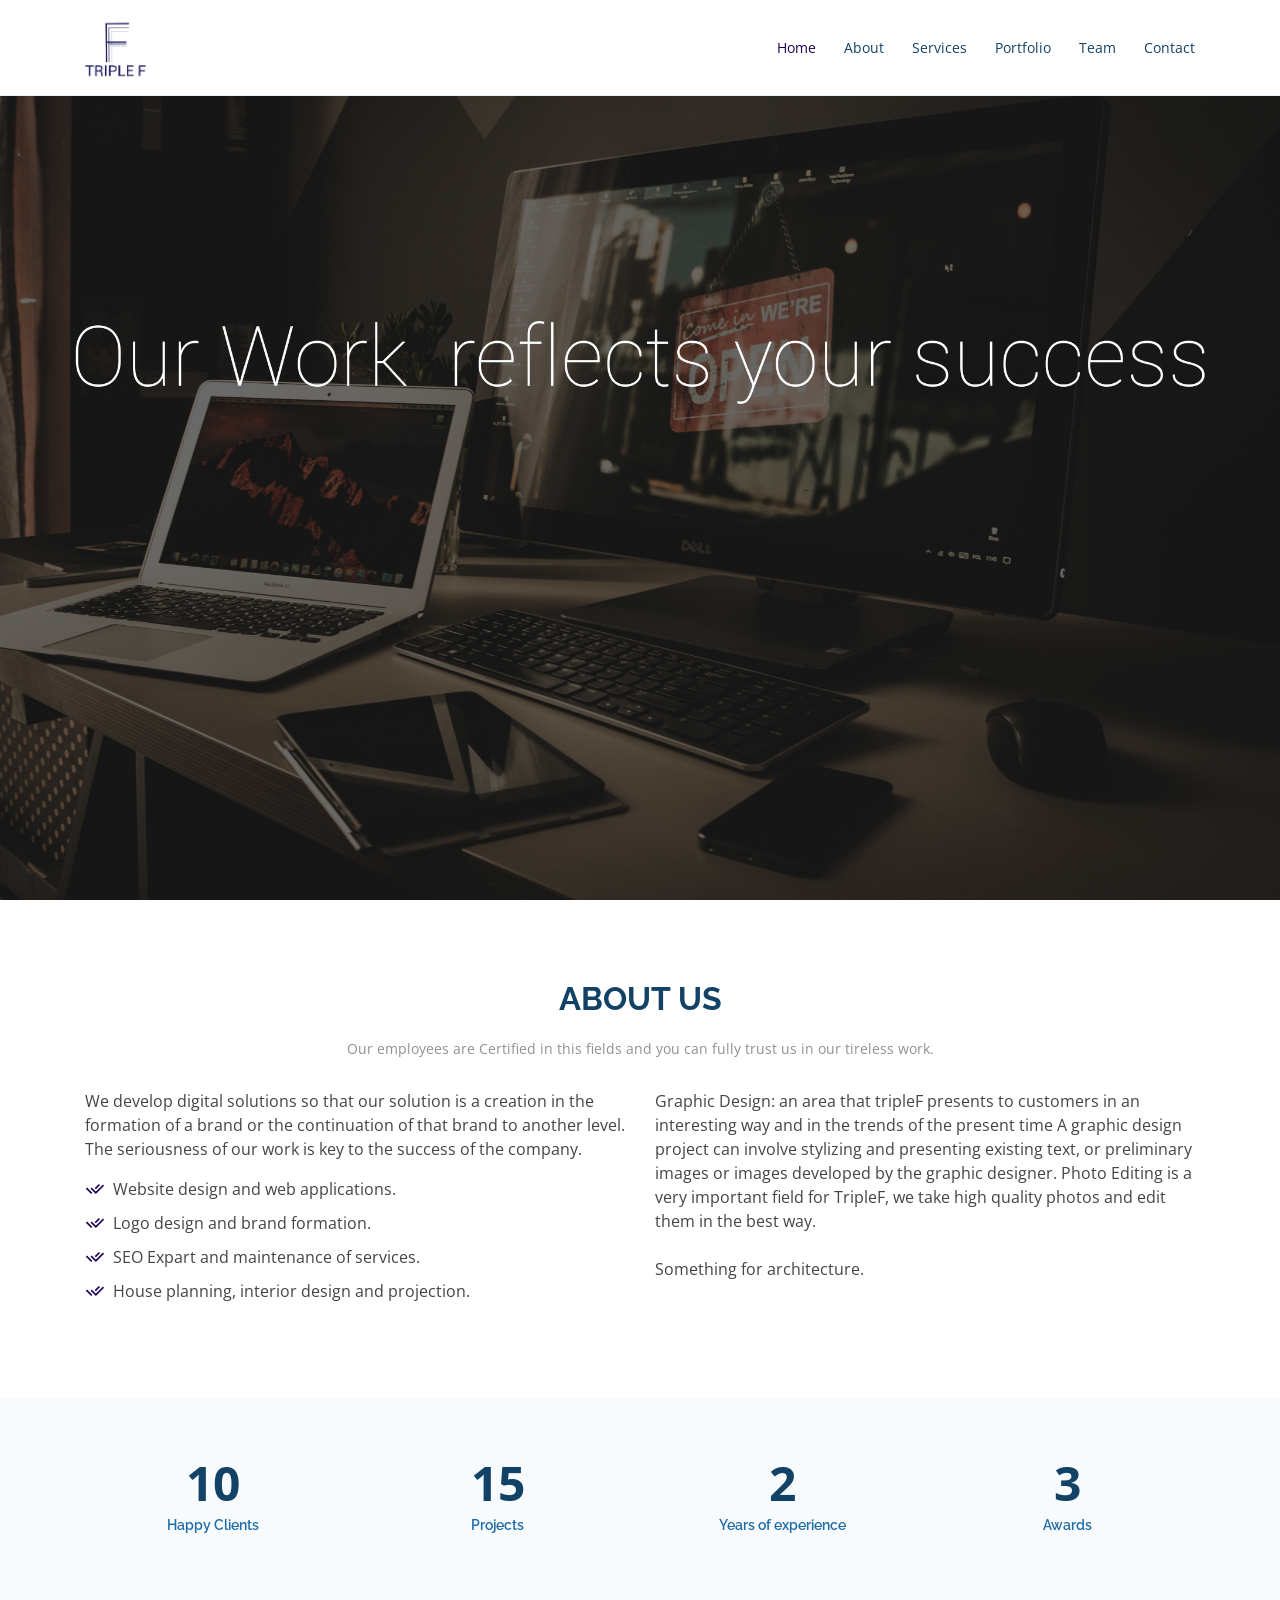
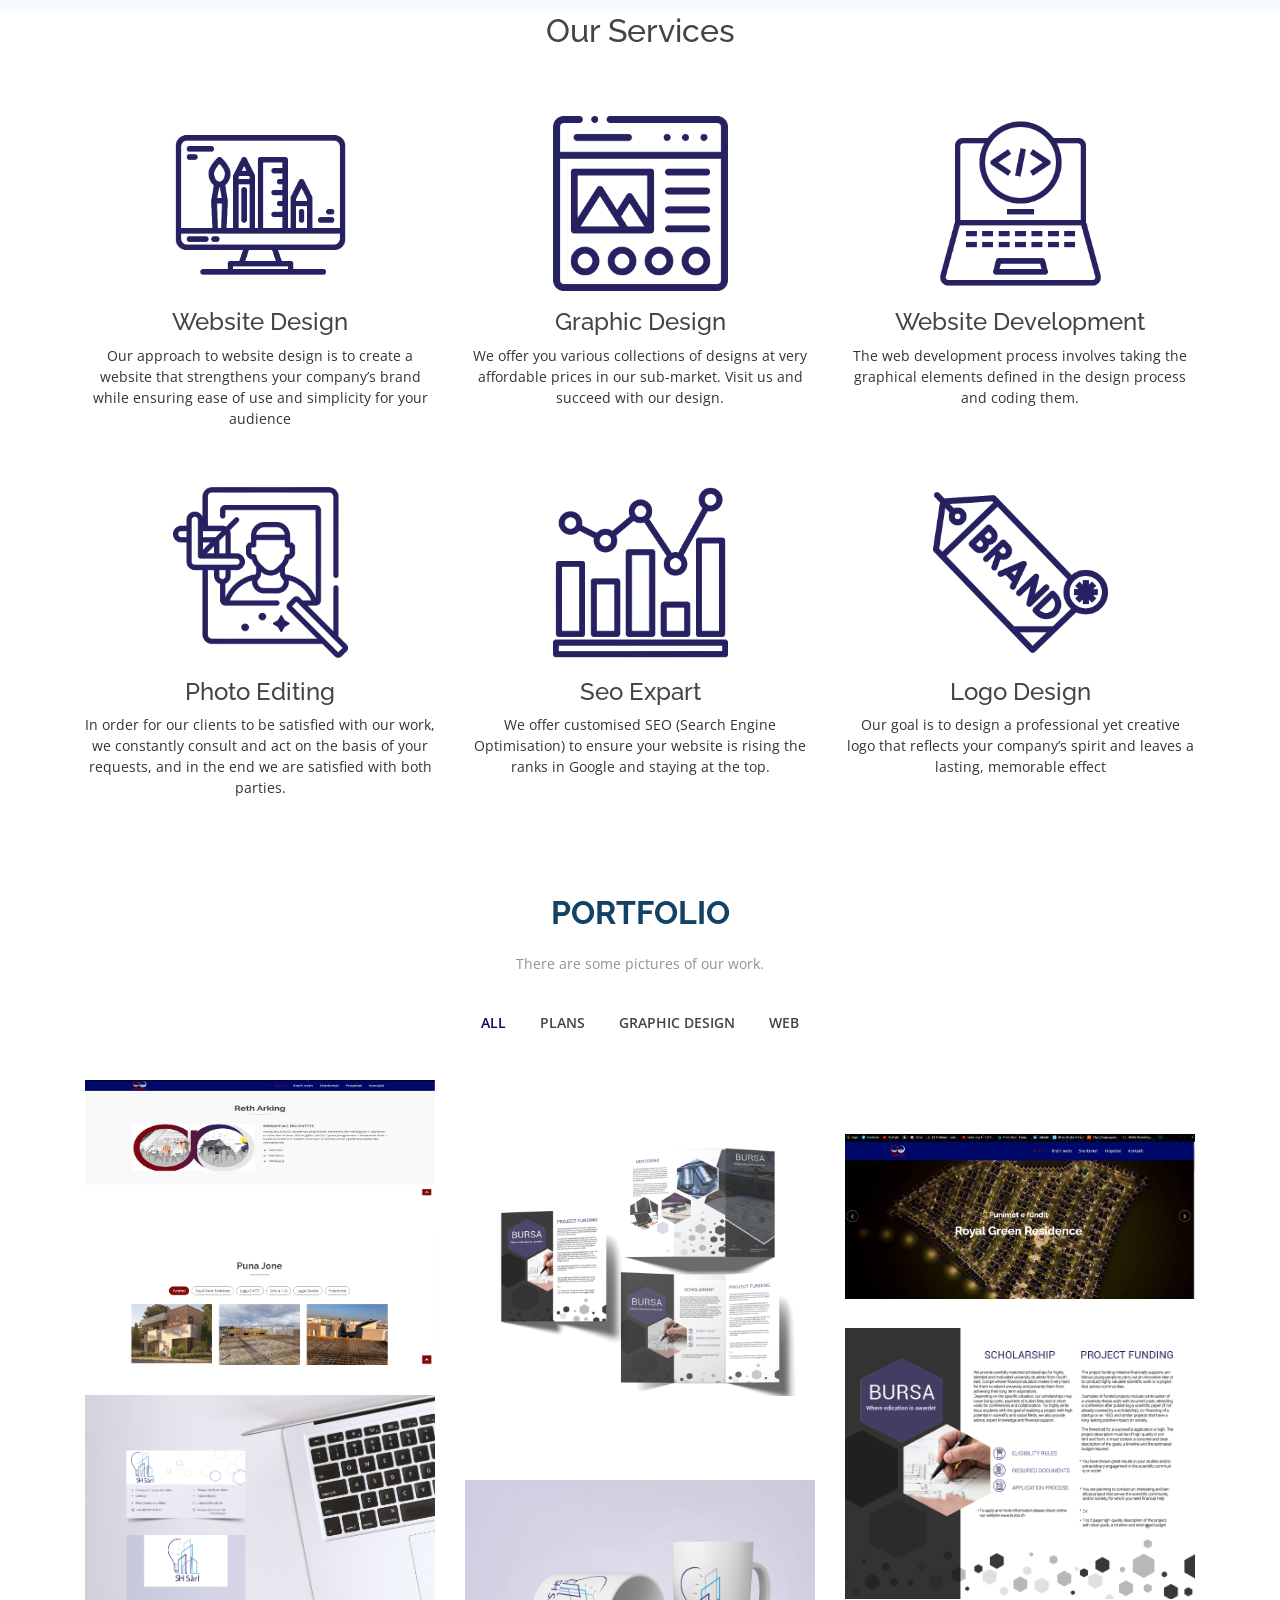
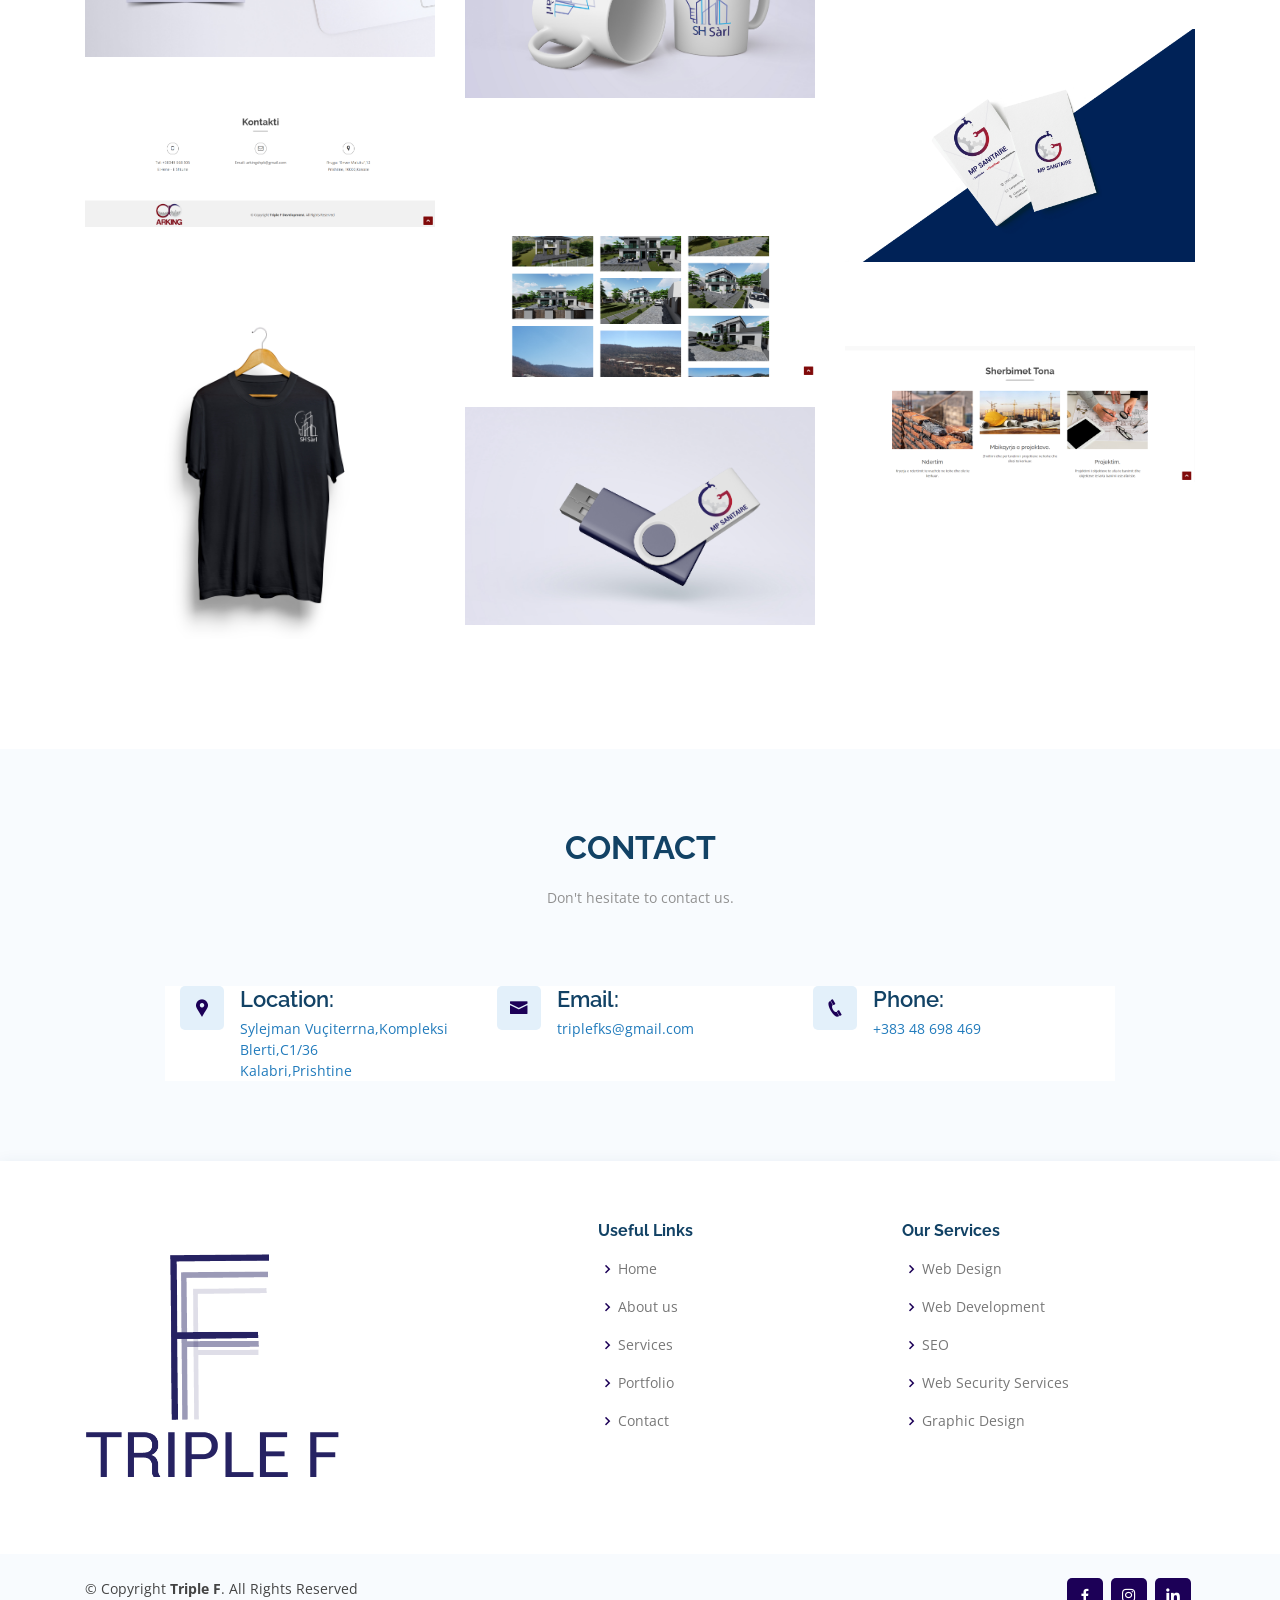
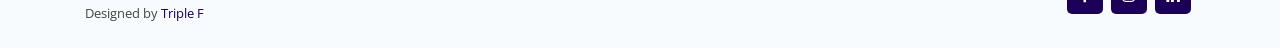
==== commit 0da81af0: "some changes" ====
--- a/index.html
+++ b/index.html
@@ -677,95 +677,7 @@
           Section ======= -->
         <!-- End Clients Section -->
         <!-- Card deck -->
-        <h2 class="titulli" style="margin-top: 5%; margin-left: 41%; color:#1C0057; ">Web Projects</h2>
-        <p class="pragrafi" style="margin-left: 41%;">There are our web projects.</p>
-        <div class="card-deck" style="margin-top: 10%;">
-
-          <!-- Card -->
-          <div class="card mb-4">
-
-            <!--Card image-->
-            <div class="view overlay">
-              <img class="card-img-top" src="assets/img/arkingwebsite.png" alt="Card image cap">
-              <a href="#!">
-                <div class="mask rgba-white-slight"></div>
-              </a>
-            </div>
-
-            <!--Card content-->
-            <div class="card-body">
-
-              <!--Title-->
-              <h4 class="card-title" style="color:#1C0057;">Arking</h4>
-              <!--Text-->
-              <p class="card-text">ARKING company enables the design, construction and supervision of low and high
-                buildings.</p>
-              <!-- Provides extra visual weight and identifies the primary action in a set of buttons -->
-              <a href="https://arking-ks.com/" ></a><button type="button" class="btn btn-default btn-lg">Visit site</button></a>
-
-            </div>
-
-          </div>
-          <!-- Card -->
-
-          <!-- Card --
-  <div class="card mb-4">
-
-    --Card image-
-    <div class="view overlay">
-      <img class="card-img-top"  src="assets/img/SH sarl LOGO.jpg"
-        alt="Card image cap">
-      <a href="#!">
-        <div class="mask rgba-white-slight"></div>
-      </a>
-    </div>
-
-    !--Card content--
-    <div class="card-body">
-
-      --Title-
-      <h4 class="card-title">Sh Sarl</h4>
-      --Text-
-      <p class="card-text">Comming Soon....</p>
-      -- Provides extra visual weight and identifies the primary action in a set of buttons -
-      <a href="http://shshala.ch/" style="border: solid 2px #1C0057; border-radius: 3px;"><button type="button" class="btn btn-light-blue btn-md" style="padding: 10%;">Visit site</button></a> 
-
-
-    </div>
-
-  </div>
-  -- Card -->
-
-          <!--<div class="card mb-4">
-
-    --Card image--
-    <div class="view overlay">
-      <img class="card-img-top" src="assets/img/termoklima.png"
-        alt="Card image cap">
-      <a href="#!">
-        <div class="mask rgba-white-slight"></div>
-      </a>
-    </div>
-
-  --Card content--
-    <div class="card-body">
-
-    --Title--
-      <h4 class="card-title">Termoklima</h4>
-    --Text--
-      <p class="card-text">Comming soon..........</p>
-     -- Provides extra visual weight and identifies the primary action in a set of buttons --
-      <a href="#" style="border: solid 2px #1C0057; border-radius: 3px;"><button type="button" class="btn btn-light-blue btn-md" style="padding: 10%;">Visit site</button></a> 
-
-    </div>
-
-  </div>
-  -- Card --
-
-</div>
-!-- Card deck -- -->
-
-        </div>
+       
 
     </section><!-- End Portfolio Section -->
 
@@ -1029,10 +941,10 @@
       </div>
       <div class="social-links text-center text-md-right pt-3 pt-md-0">
 
-        <a href="#" class="facebook"><i class="bx bxl-facebook"></i></a>
-        <a href="#" class="instagram"><i class="bx bxl-instagram"></i></a>
-
-        <a href="#" class="linkedin"><i class="bx bxl-linkedin"></i></a>
+        <a href="https://www.facebook.com/triplefcompany" class="facebook"><i class="bx bxl-facebook"></i></a>
+        <a href="https://www.instagram.com/triplef_ks/" class="instagram"><i class="bx bxl-instagram"></i></a>
+
+        <a href="https://www.linkedin.com/company/triple-fks" class="linkedin"><i class="bx bxl-linkedin"></i></a>
       </div>
     </div>
   </footer><!-- End Footer -->
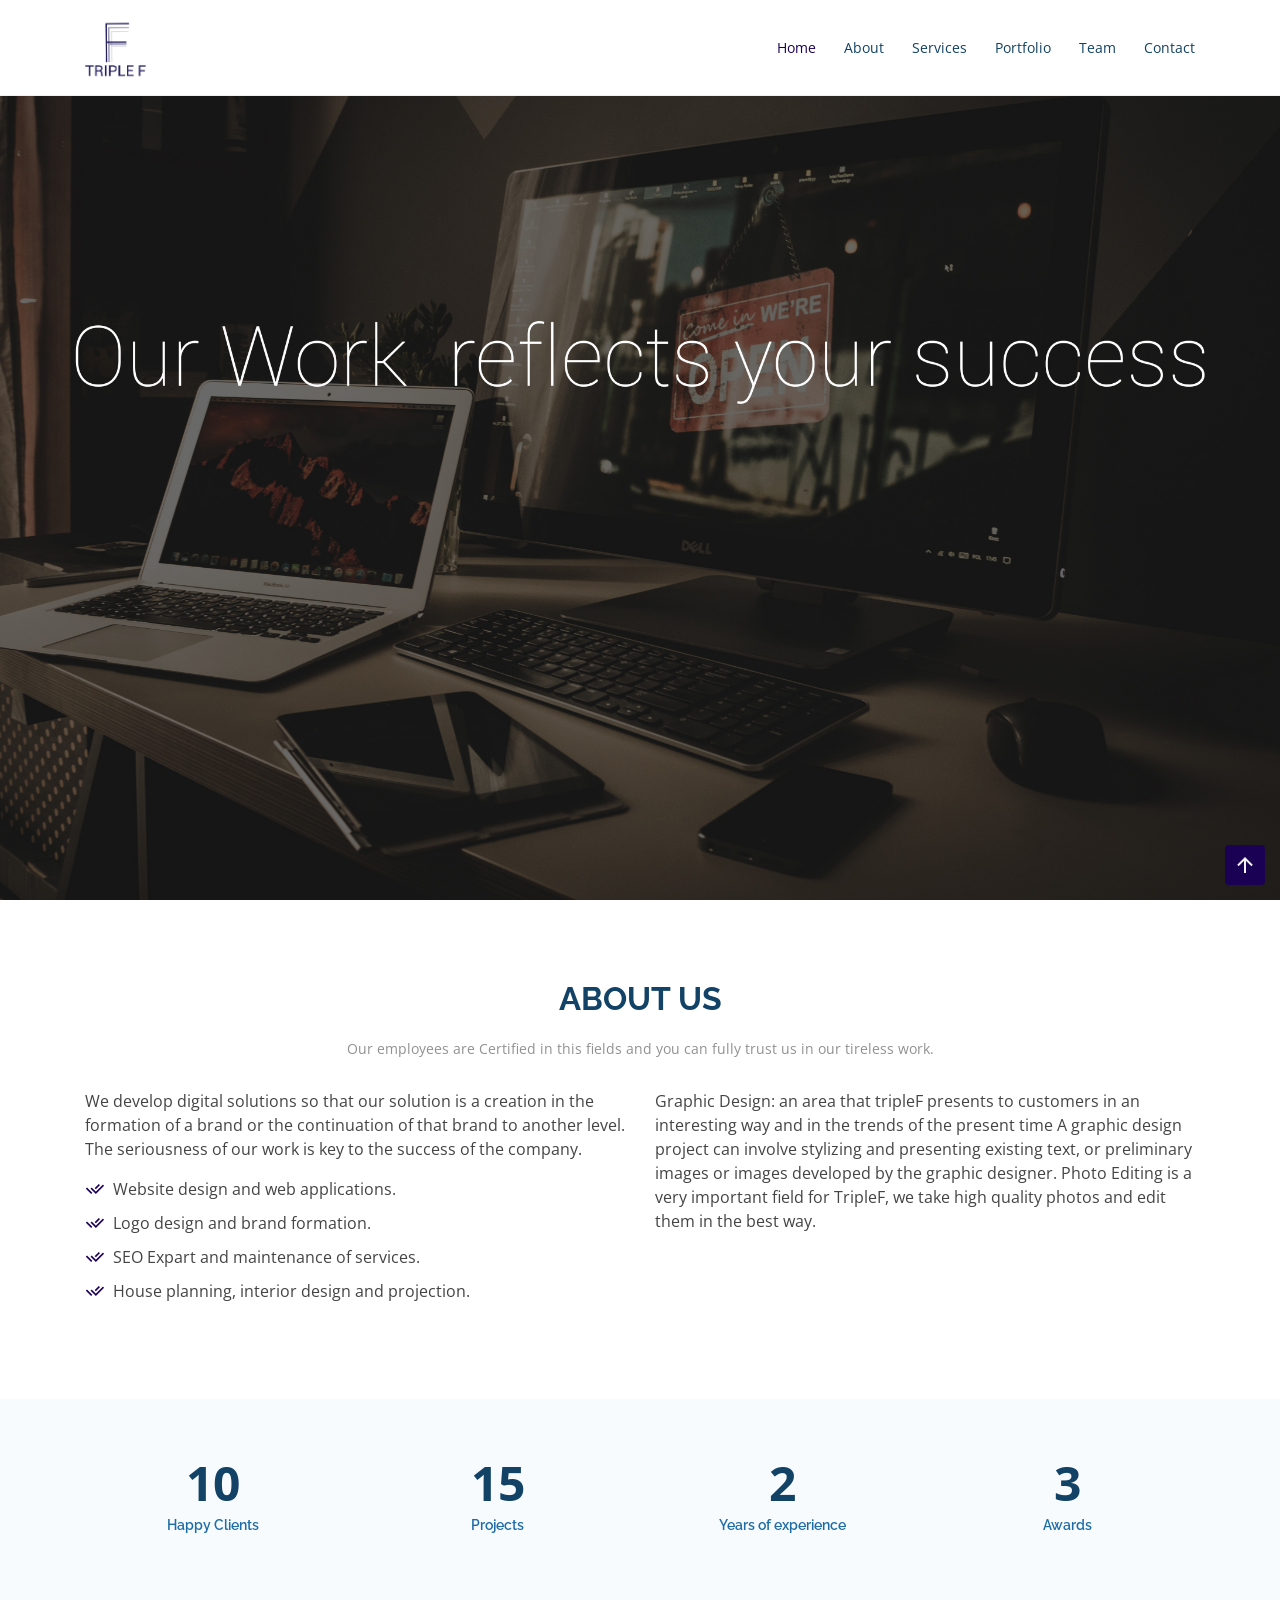
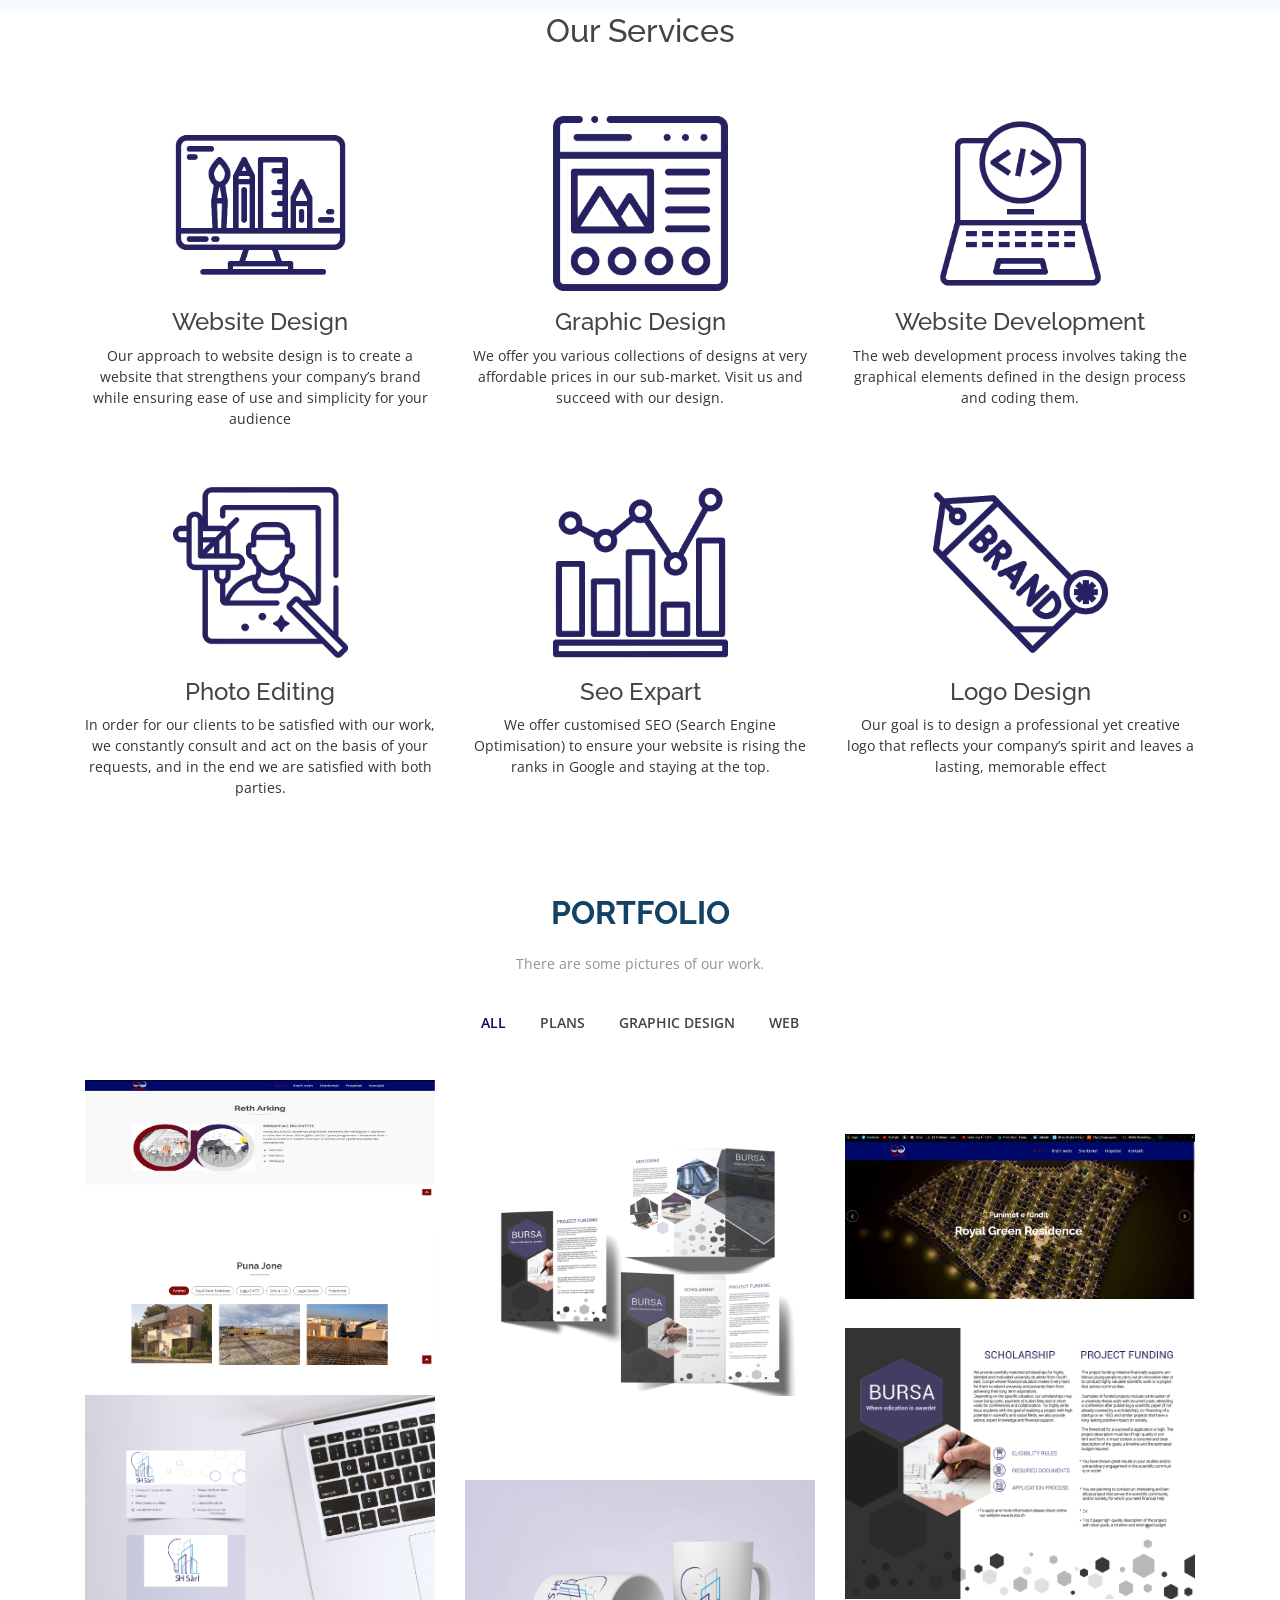
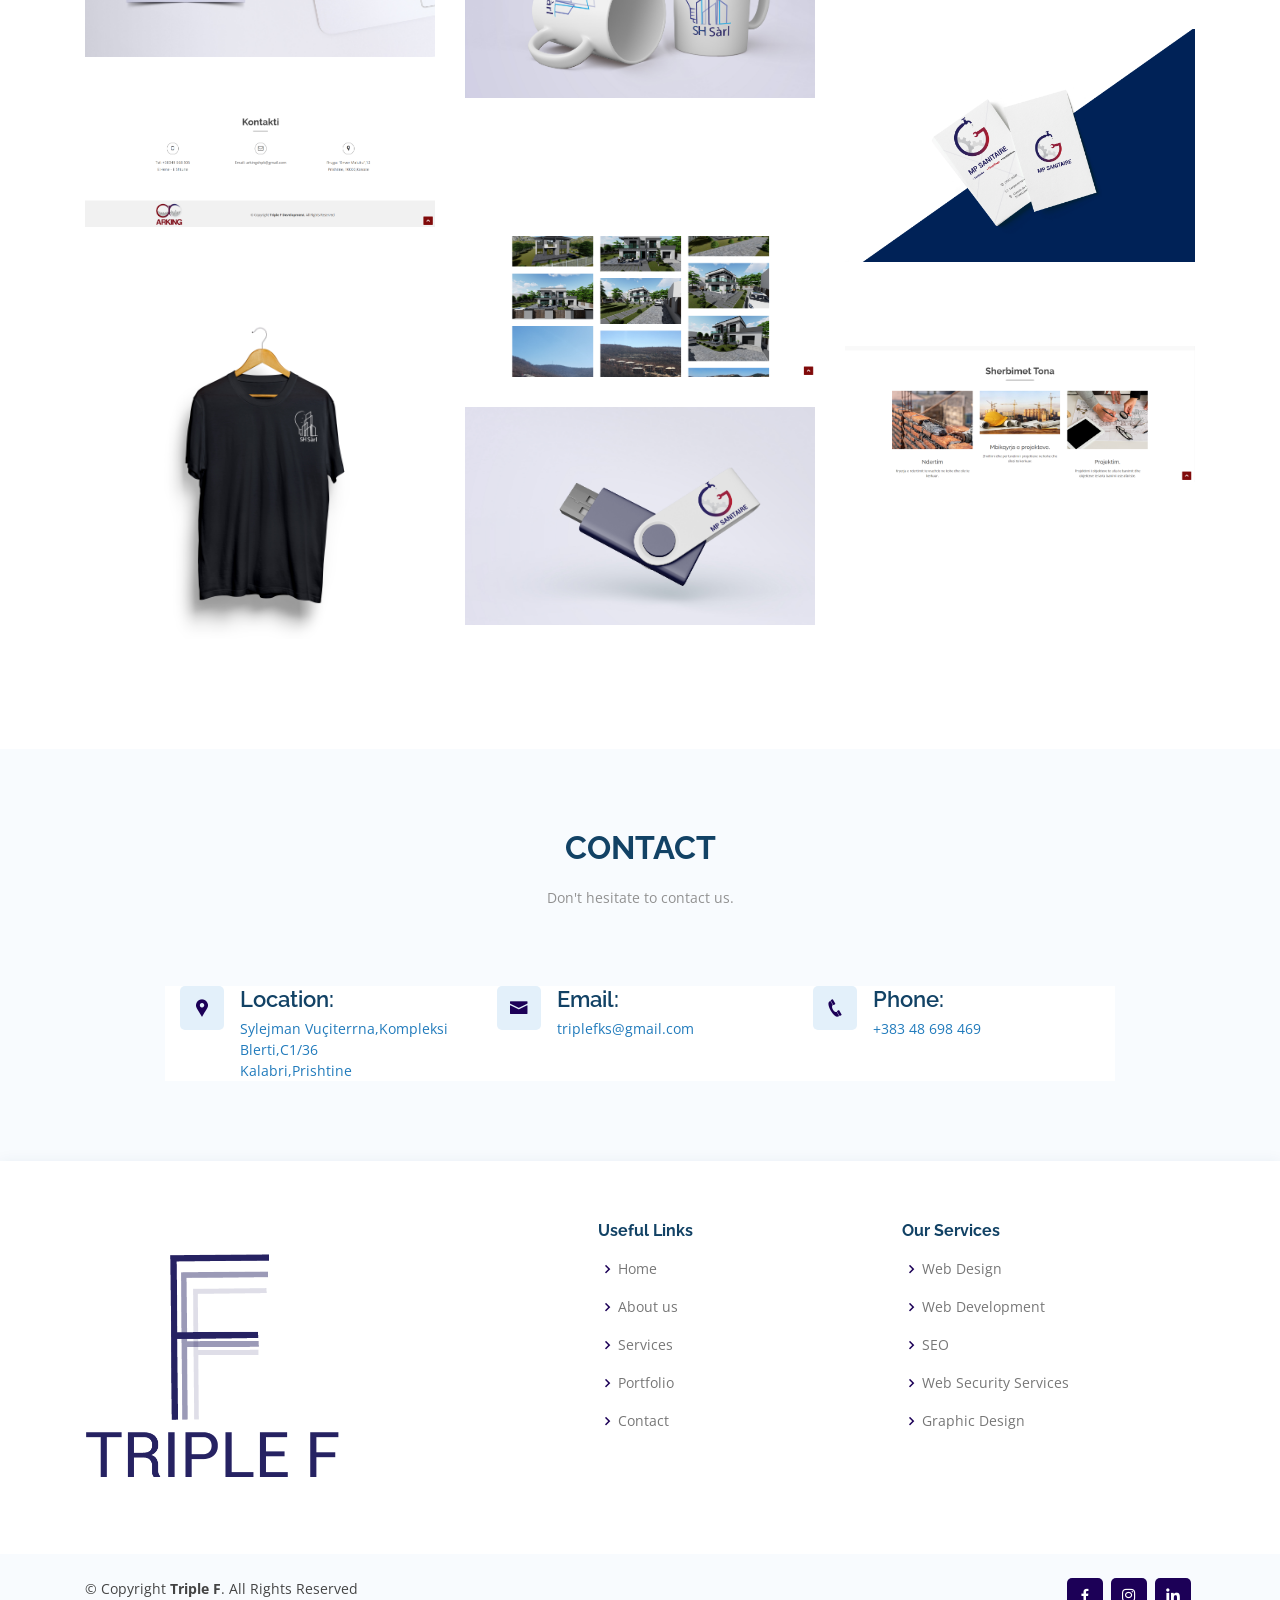
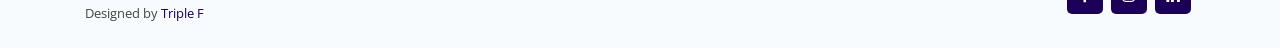
==== commit d37263eb: "shhs" ====
--- a/index.html
+++ b/index.html
@@ -110,7 +110,7 @@
               images or images developed by the graphic designer.
               Photo Editing is a very important field for TripleF, we take high quality photos and edit them in the best
               way.<br><br>
-              Something for architecture.
+             
             </p>
 
           </div>
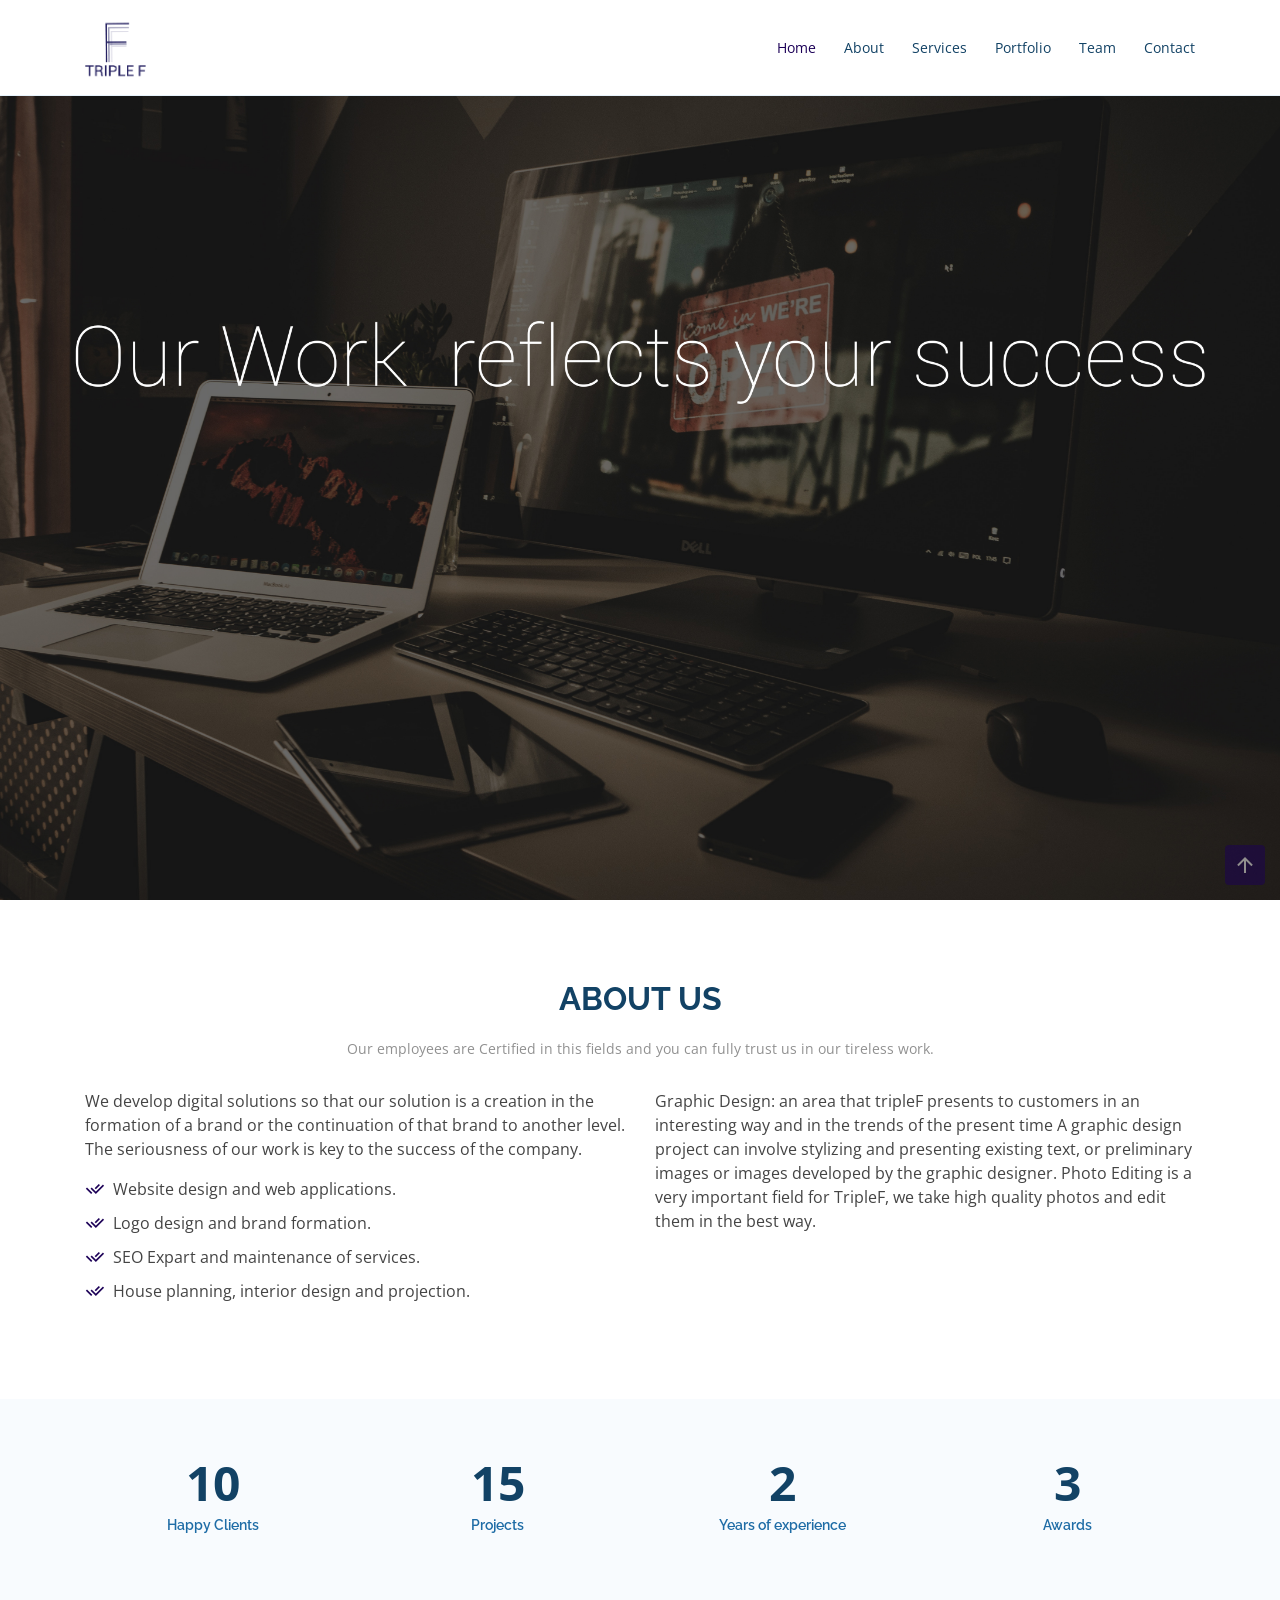
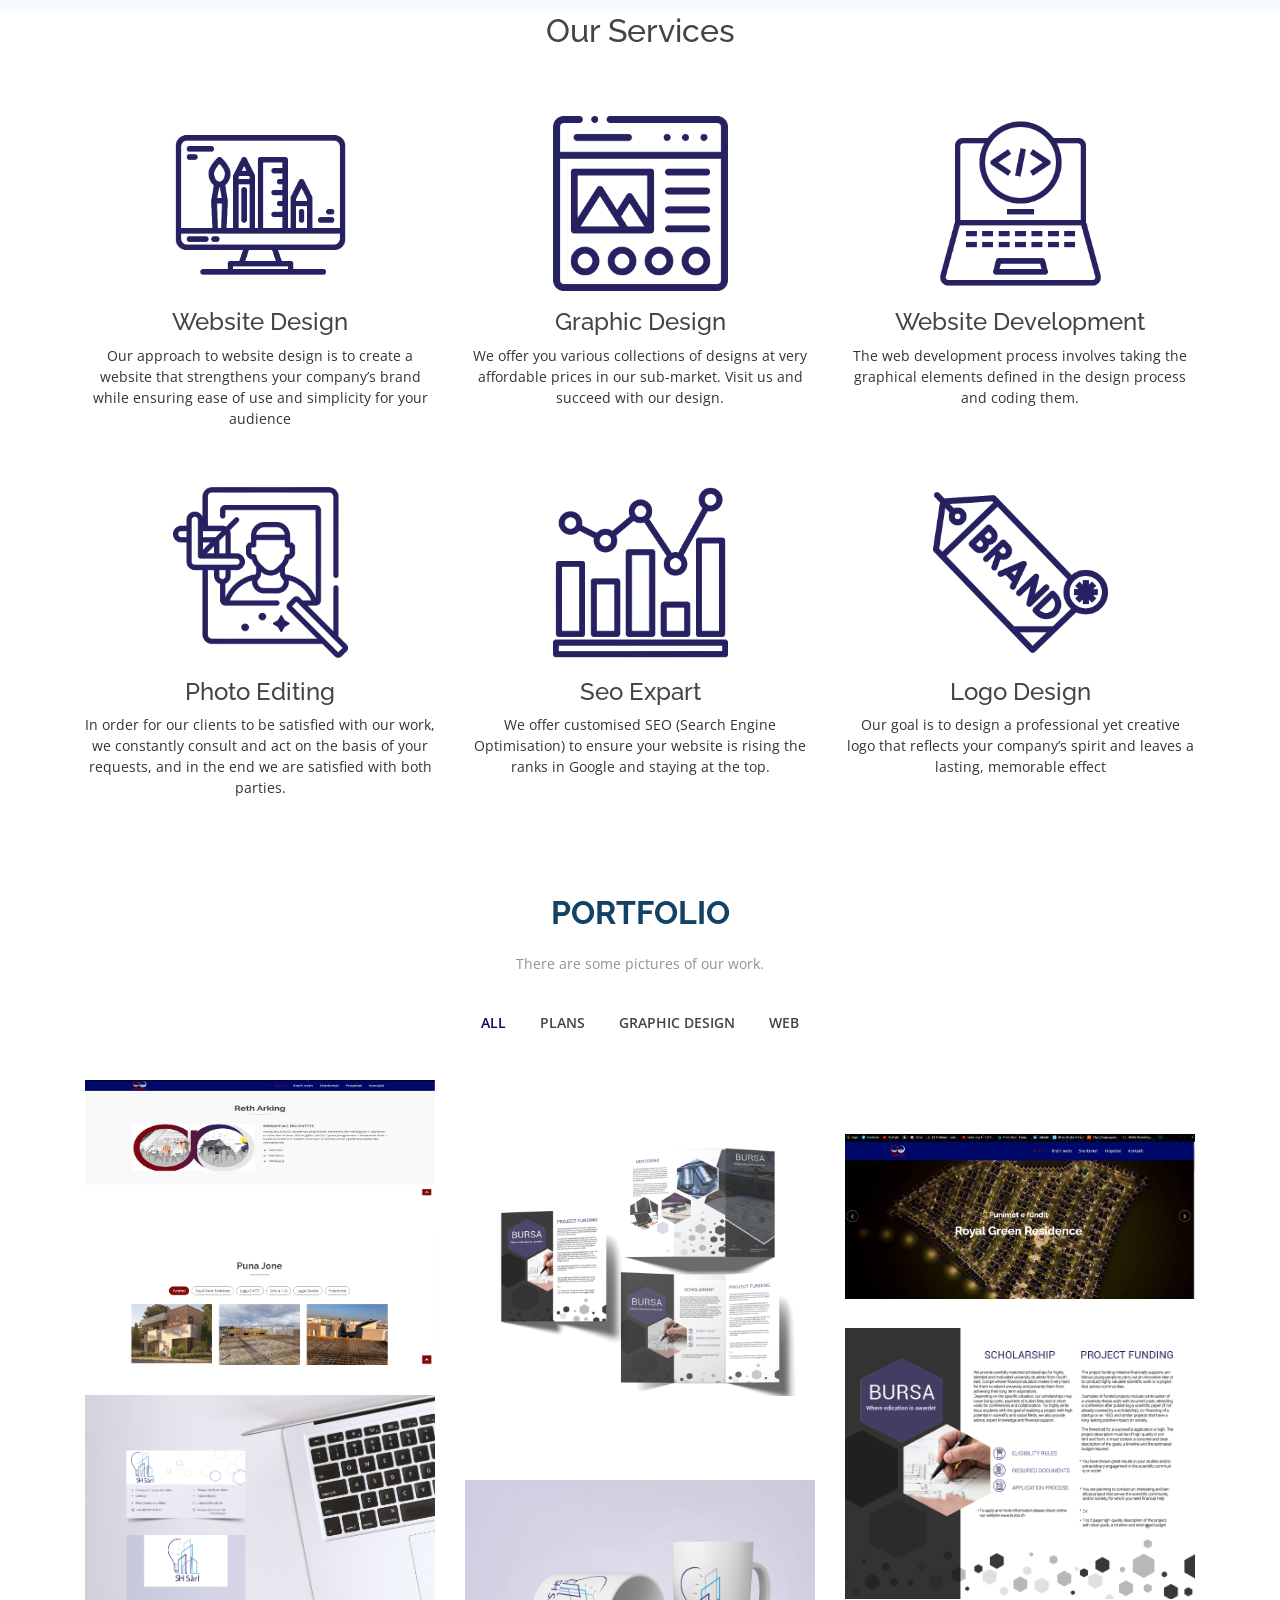
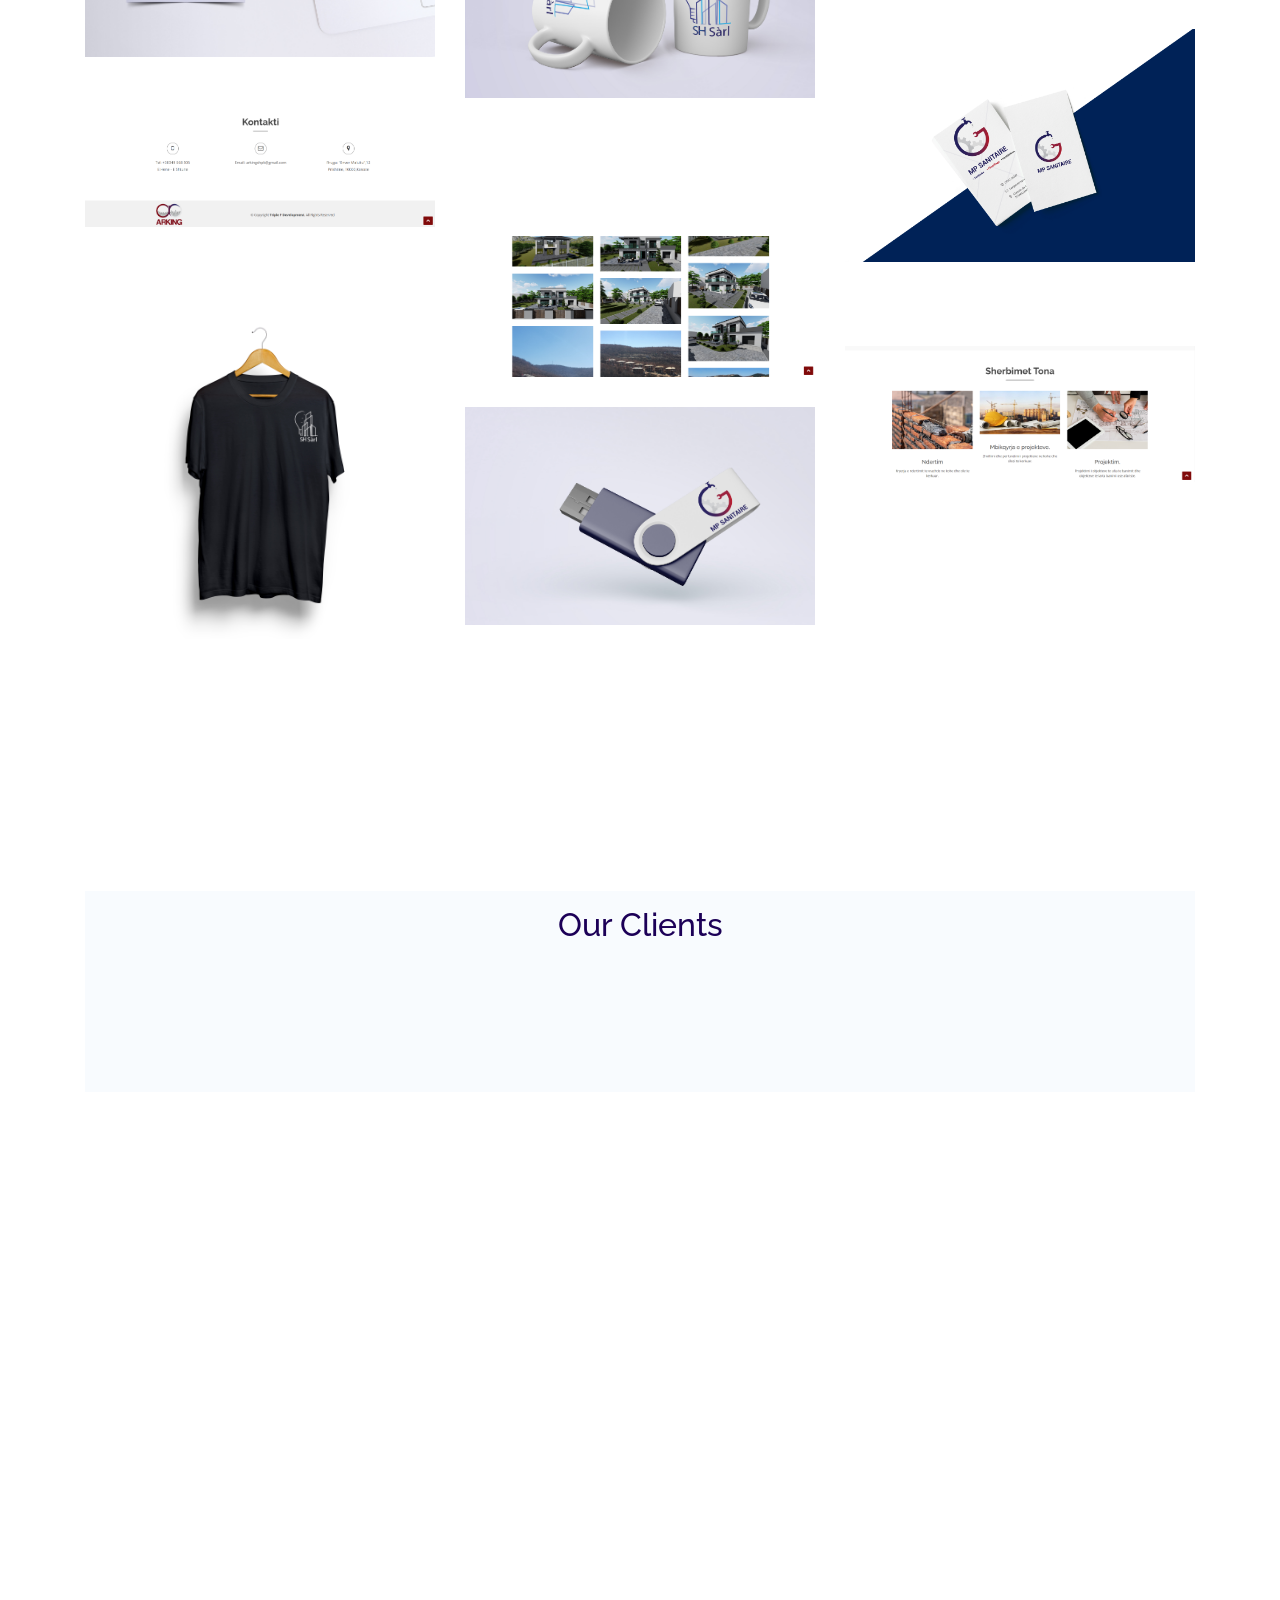
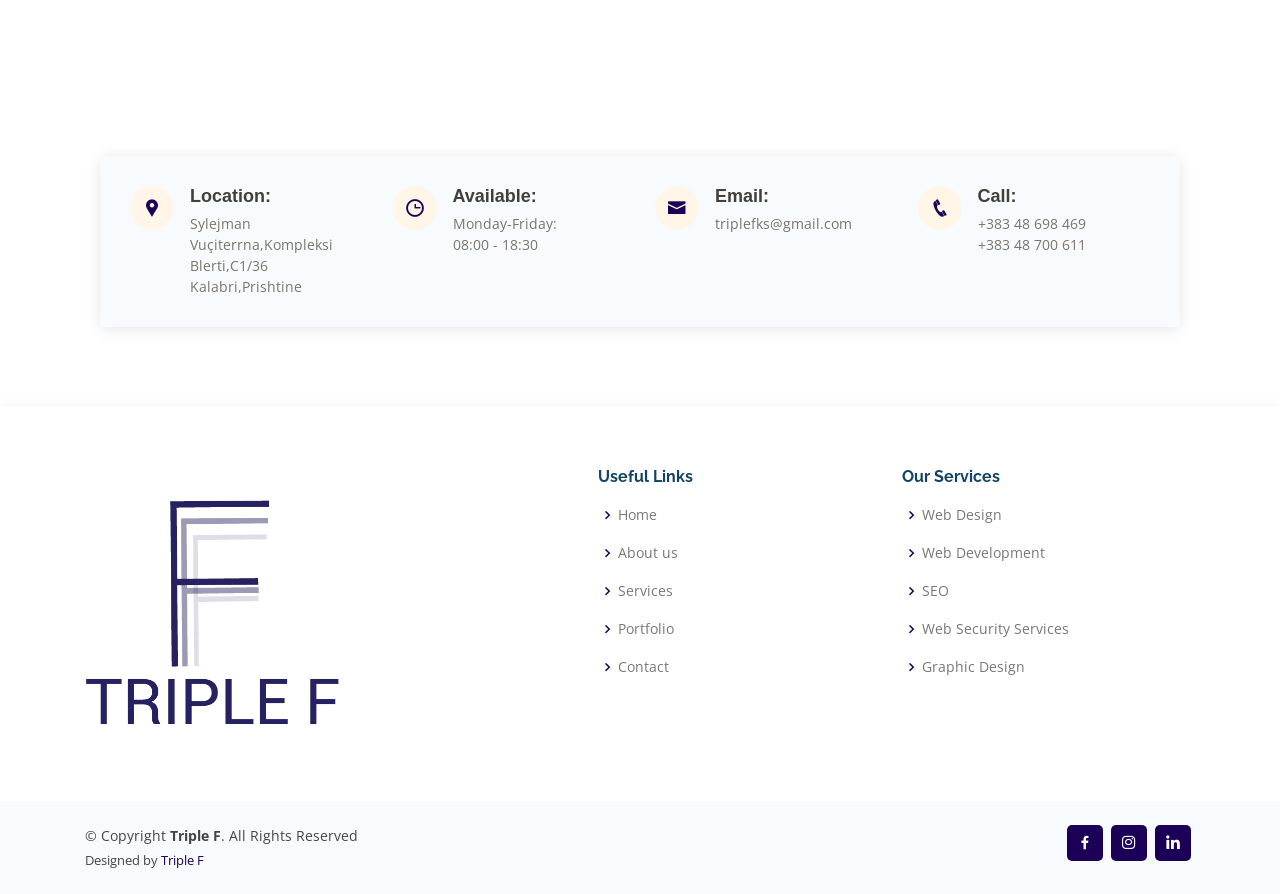
==== commit a6c26ac9: "Some changes" ====
--- a/index.html
+++ b/index.html
@@ -284,7 +284,7 @@
         </div>
       </div>
     </div><!-- End Services Section -->
-
+    </div>
 
     <!-- ======= Portfolio
       
@@ -639,42 +639,43 @@
           </div>
 
         </div>
-        <!-- ======= Clients                        
-          <section id="clients" class="clients section-bg" style="margin-top: 20%;">
+        <!-- ======= Clients-->
+          <section id="clients" class="clients section-bg" style="margin-top: 20%; width: 100%;">
           <div class="container">
-            <h2 style="color:#1C0057;">Our Collaborators</h2>
-            <div class="row">
-
-
+            <h2 style="color:#1C0057;">Our Clients</h2>
+            <div class="row" style="width: 100%; text-align: center;" >
+
+
+              <div class="col-lg-2 col-md-4 col-6 d-flex align-items-center justify-content-center" style="margin-left: 11%;" data-aos="zoom-in">
+                <img src="assets/img/clients/Arking - Logo.png" class="img-fluid" alt="">
+              </div>
+              
               <div class="col-lg-2 col-md-4 col-6 d-flex align-items-center justify-content-center" data-aos="zoom-in">
-                <img src="assets/img/clients/client-1.png" class="img-fluid" alt="">
+                <img src="assets/img/clients/TERMOKLIMA WERSION.pdf5.pdf" class="img-fluid" alt="">
               </div>
 
               <div class="col-lg-2 col-md-4 col-6 d-flex align-items-center justify-content-center" data-aos="zoom-in">
-                <img src="assets/img/clients/client-2.png" class="img-fluid" alt="">
+                <img src="assets/img/clients/SH sarl LOGO1.png" class="img-fluid" alt="">
               </div>
 
               <div class="col-lg-2 col-md-4 col-6 d-flex align-items-center justify-content-center" data-aos="zoom-in">
-                <img src="assets/img/clients/client-3.png" class="img-fluid" alt="">
+                <img src="assets/img/clients/TERMOKLIMA WERSION.pdf5.pdf" class="img-fluid" alt="">
               </div>
 
               <div class="col-lg-2 col-md-4 col-6 d-flex align-items-center justify-content-center" data-aos="zoom-in">
-                <img src="assets/img/clients/client-4.png" class="img-fluid" alt="">
-              </div>
-
-              <div class="col-lg-2 col-md-4 col-6 d-flex align-items-center justify-content-center" data-aos="zoom-in">
-                <img src="assets/img/clients/client-5.png" class="img-fluid" alt="">
-              </div>
-
-              <div class="col-lg-2 col-md-4 col-6 d-flex align-items-center justify-content-center" data-aos="zoom-in">
-                <img src="assets/img/clients/client-6.png" class="img-fluid" alt="">
-              </div>
+                <img src="assets/img/clients/mpesanitairelogo.png" class="img-fluid" alt="">
+              </div>
+             
+          
+              
+
+              
 
             </div>
 
           </div>
         </section>
-          Section ======= -->
+        
         <!-- End Clients Section -->
         <!-- Card deck -->
        
@@ -839,49 +840,48 @@
 
       </div>
     </section>-- End Pricing Section -->
-    <section id="contact" class="contact section-bg">
-      <div class="container">
-
-        <div class="section-title">
-          <h2>Contact</h2>
-          <p>Don't hesitate to contact us.</p>
-        </div>
-
-        <div class="row mt-5 justify-content-center">
-
-          <div class="col-lg-10">
+       <!-- ======= Contact Section ======= -->
+       <section id="contact" class="contact">
+        <div class="container">
+  
+          <div>
+            <iframe src="https://www.google.com/maps/embed?pb=!1m18!1m12!1m3!1d314.3252755704759!2d21.153145090964124!3d42.640420120764645!2m3!1f0!2f0!3f0!3m2!1i1024!2i768!4f13.1!3m3!1m2!1s0x0%3A0xe869a2c9dbd1dd19!2sTriple%20F!5e0!3m2!1sen!2s!4v1606086685173!5m2!1sen!2s" width="100%" height="450" frameborder="0" style="border:0;" allowfullscreen="" aria-hidden="false" tabindex="0"></iframe>  
+      
+          <div class="container mt-5">
 
             <div class="info-wrap">
               <div class="row">
-                <div class="col-lg-4 info">
+                <div class="col-lg-3 col-md-6 info">
                   <i class="icofont-google-map"></i>
                   <h4>Location:</h4>
-                  <p> Sylejman Vuçiterrna,Kompleksi Blerti,C1/36<br>
+                  <p>Sylejman Vuçiterrna,Kompleksi Blerti,C1/36
                     Kalabri,Prishtine</p>
                 </div>
-
-                <div class="col-lg-4 info mt-4 mt-lg-0">
+    
+                <div class="col-lg-3 col-md-6 info mt-4 mt-lg-0">
+                  <i class="icofont-clock-time icofont-rotate-90"></i>
+                  <h4>Available:</h4>
+                  <p>Monday-Friday:<br>08:00 - 18:30</p>
+                </div>
+    
+                <div class="col-lg-3 col-md-6 info mt-4 mt-lg-0">
                   <i class="icofont-envelope"></i>
                   <h4>Email:</h4>
-                  <p>triplefks@gmail.com</p>
-                </div>
-
-                <div class="col-lg-4 info mt-4 mt-lg-0">
+                  <a href="mailto:triplefks@gmail.com"><p>triplefks@gmail.com<br></p></a>
+                </div>
+    
+                <div class="col-lg-3 col-md-6 info mt-4 mt-lg-0">
                   <i class="icofont-phone"></i>
-                  <h4>Phone:</h4>
-                  <p> +383 48 698 469</p>
-                </div>
-              </div>
-            </div>
-
-          </div>
-
-        </div>
-
-
-
-      </div>
-    </section>
+                  <h4>Call:</h4>
+                  <p>+383 48 698 469<br>+383 48 700 611</p>
+                </div>
+              </div>
+            </div>
+    
+      
+          </div>
+        </div>
+      </section><!-- End Contact Section -->
 
 
 
--- a/assets/css/style.css
+++ b/assets/css/style.css
@@ -1390,12 +1390,20 @@
   }
 }
 
+
+
 /*--------------------------------------------------------------
 # Contact
 --------------------------------------------------------------*/
+.contact .info-wrap {
+  box-shadow: 0px 2px 15px rgba(0, 0, 0, 0.1);
+  padding: 30px;
+}
+.info-wrap{
+  background: #f8fbfe;
+}
 .contact .info {
-  width: 100%;
-  background: #fff;
+  background: #f8fbfe;
 }
 
 .contact .info i {
@@ -1404,40 +1412,39 @@
   float: left;
   width: 44px;
   height: 44px;
-  background: #e3f0fa;
+  background: #fff6e8;
   display: flex;
   justify-content: center;
   align-items: center;
-  border-radius: 5px;
+  border-radius: 50px;
   transition: all 0.3s ease-in-out;
 }
 
 .contact .info h4 {
   padding: 0 0 0 60px;
-  font-size: 22px;
+  font-size: 18px;
   font-weight: 600;
   margin-bottom: 5px;
-  color: #124265;
+  color: #433f39;
+  font-family: "Poppins", sans-serif;
 }
 
 .contact .info p {
   padding: 0 0 0 60px;
   margin-bottom: 0;
   font-size: 14px;
-  color: #217bbc;
-}
-
-.contact .info .email, .contact .info .phone {
-  margin-top: 40px;
-}
-
-.contact .info .email:hover i, .contact .info .address:hover i, .contact .info .phone:hover i {
+  color: #7a7368;
+}
+
+.contact .info:hover i {
   background: #1C0057;
   color: #fff;
 }
 
 .contact .php-email-form {
   width: 100%;
+  box-shadow: 0 0 24px 0 rgba(0, 0, 0, 0.12);
+  padding: 30px;
   background: #fff;
 }
 
@@ -1457,13 +1464,9 @@
   display: none;
   color: #fff;
   background: #ed3c0d;
-  text-align: left;
+  text-align: center;
   padding: 15px;
   font-weight: 600;
-}
-
-.contact .php-email-form .error-message br + br {
-  margin-top: 25px;
 }
 
 .contact .php-email-form .sent-message {
@@ -1499,11 +1502,6 @@
   border-radius: 0;
   box-shadow: none;
   font-size: 14px;
-  border-radius: 4px;
-}
-
-.contact .php-email-form input:focus, .contact .php-email-form textarea:focus {
-  border-color: #1C0057;
 }
 
 .contact .php-email-form input {
@@ -1515,16 +1513,16 @@
 }
 
 .contact .php-email-form button[type="submit"] {
-  background: #1C0057;
+  background: #ffb03b;
   border: 0;
-  padding: 10px 30px;
+  padding: 10px 24px;
   color: #fff;
   transition: 0.4s;
-  border-radius: 4px;
+  border-radius: 50px;
 }
 
 .contact .php-email-form button[type="submit"]:hover {
-  background: #3194db;
+  background: #ffa012;
 }
 
 @-webkit-keyframes animate-loading {
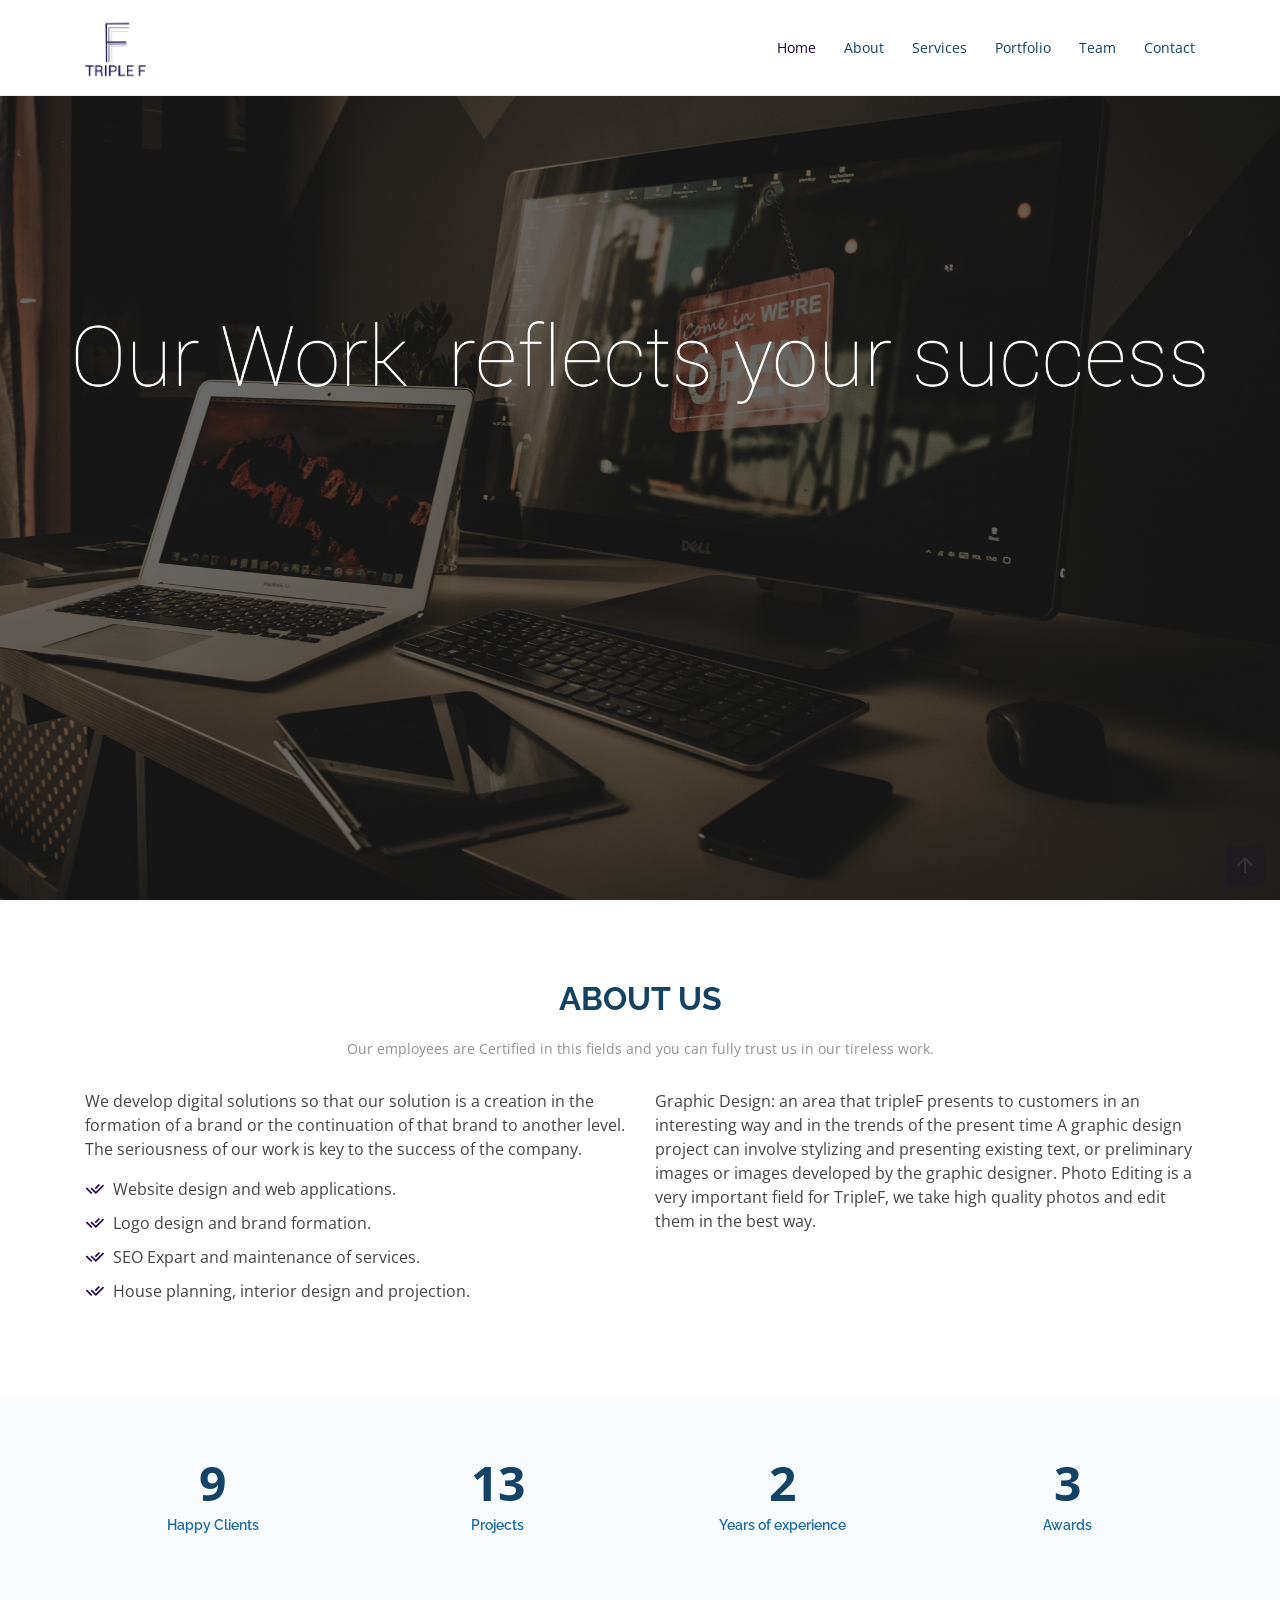
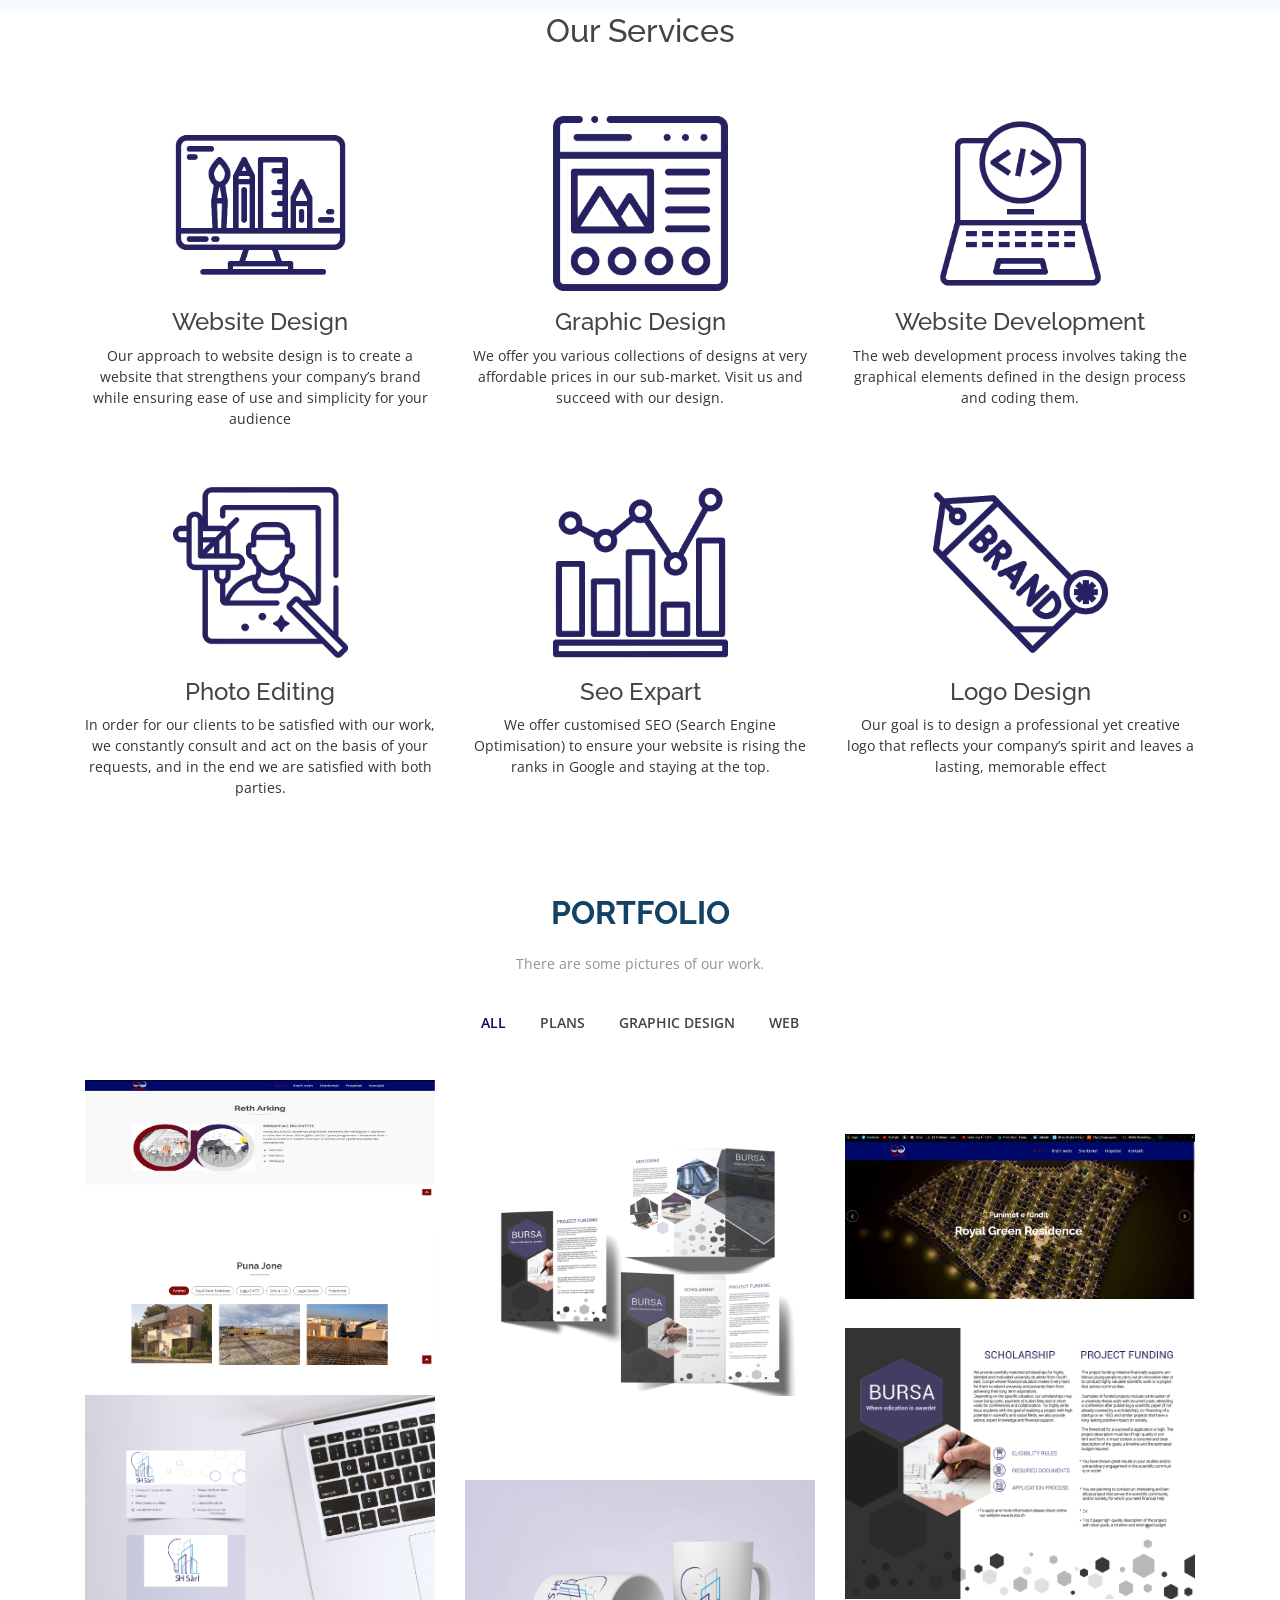
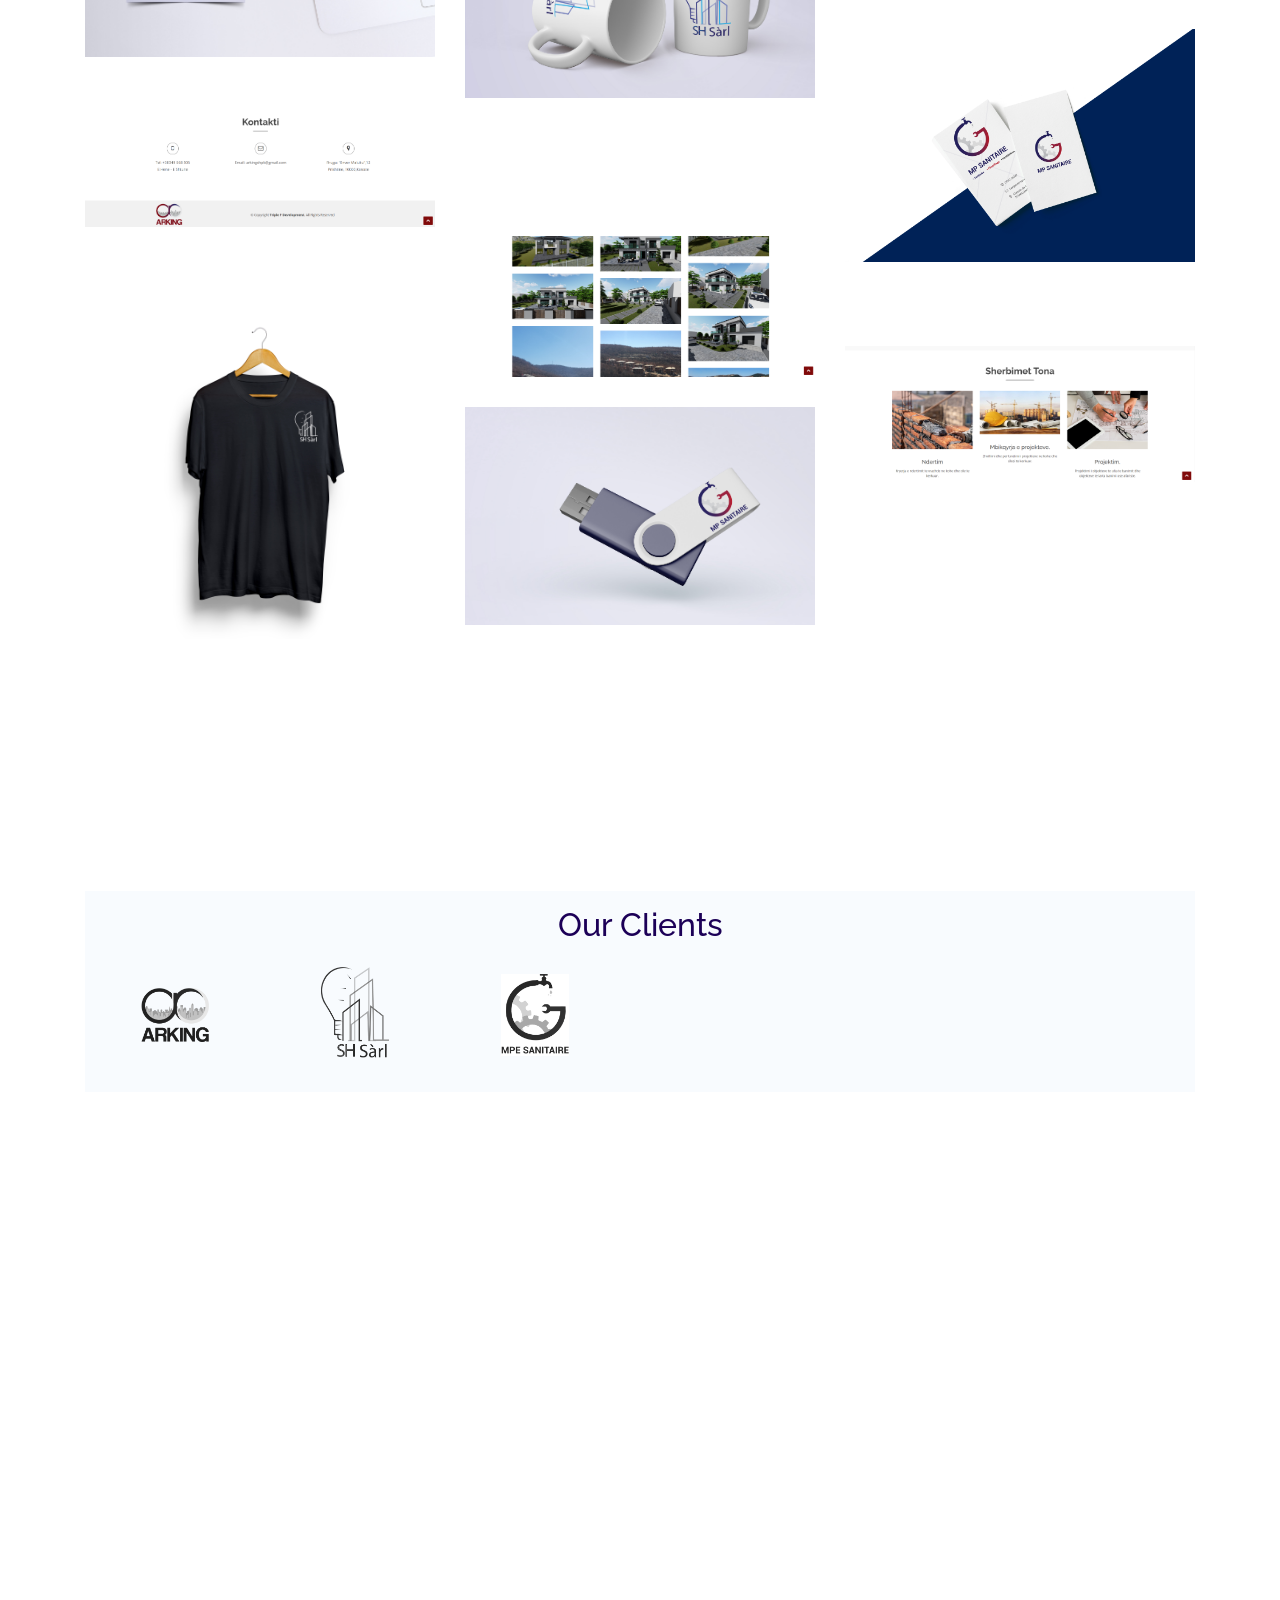
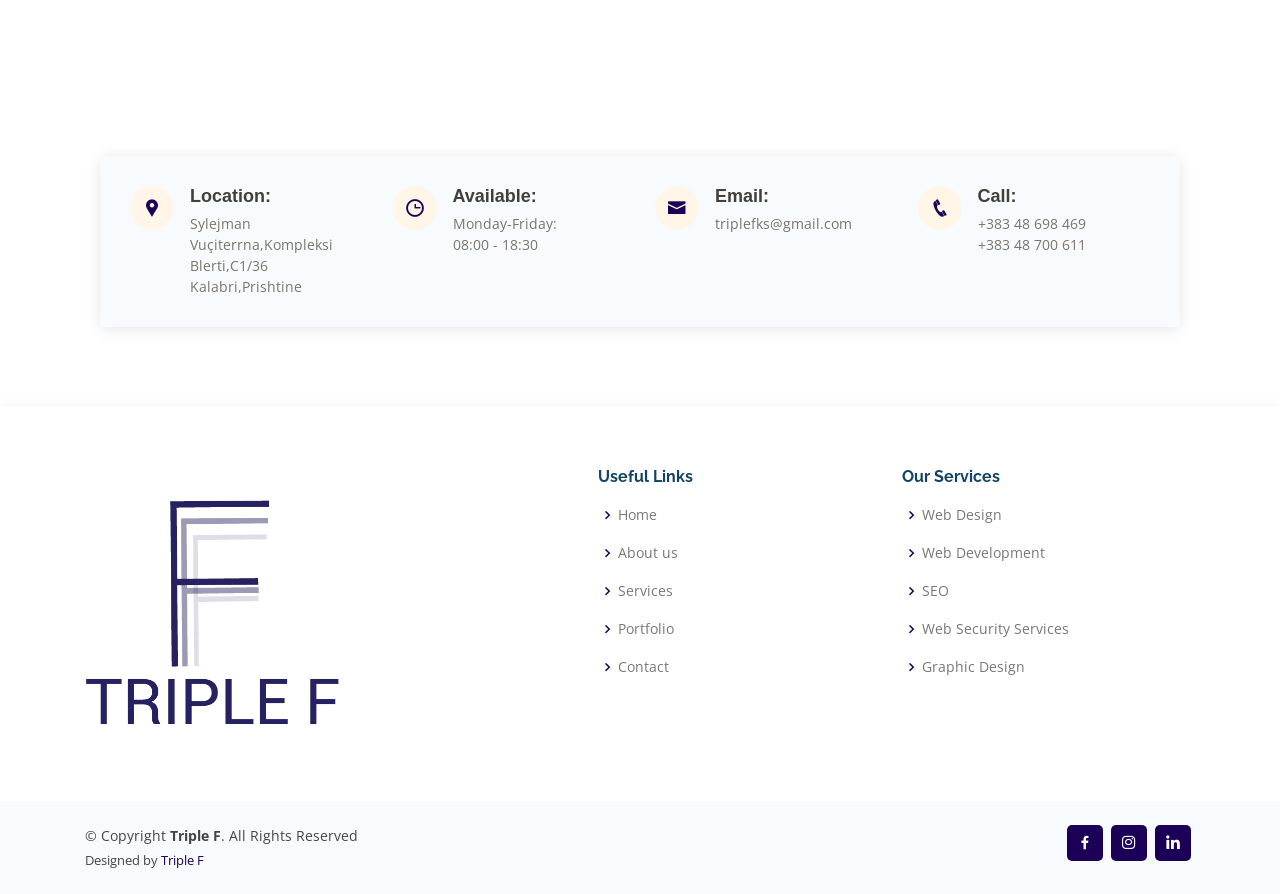
==== commit 5514d318: "opa" ====
--- a/index.html
+++ b/index.html
@@ -646,21 +646,17 @@
             <div class="row" style="width: 100%; text-align: center;" >
 
 
-              <div class="col-lg-2 col-md-4 col-6 d-flex align-items-center justify-content-center" style="margin-left: 11%;" data-aos="zoom-in">
+              <div class="col-lg-2 col-md-4 col-6 d-flex align-items-center justify-content-center" data-aos="zoom-in">
                 <img src="assets/img/clients/Arking - Logo.png" class="img-fluid" alt="">
               </div>
               
-              <div class="col-lg-2 col-md-4 col-6 d-flex align-items-center justify-content-center" data-aos="zoom-in">
-                <img src="assets/img/clients/TERMOKLIMA WERSION.pdf5.pdf" class="img-fluid" alt="">
-              </div>
+            
 
               <div class="col-lg-2 col-md-4 col-6 d-flex align-items-center justify-content-center" data-aos="zoom-in">
                 <img src="assets/img/clients/SH sarl LOGO1.png" class="img-fluid" alt="">
               </div>
 
-              <div class="col-lg-2 col-md-4 col-6 d-flex align-items-center justify-content-center" data-aos="zoom-in">
-                <img src="assets/img/clients/TERMOKLIMA WERSION.pdf5.pdf" class="img-fluid" alt="">
-              </div>
+            
 
               <div class="col-lg-2 col-md-4 col-6 d-flex align-items-center justify-content-center" data-aos="zoom-in">
                 <img src="assets/img/clients/mpesanitairelogo.png" class="img-fluid" alt="">
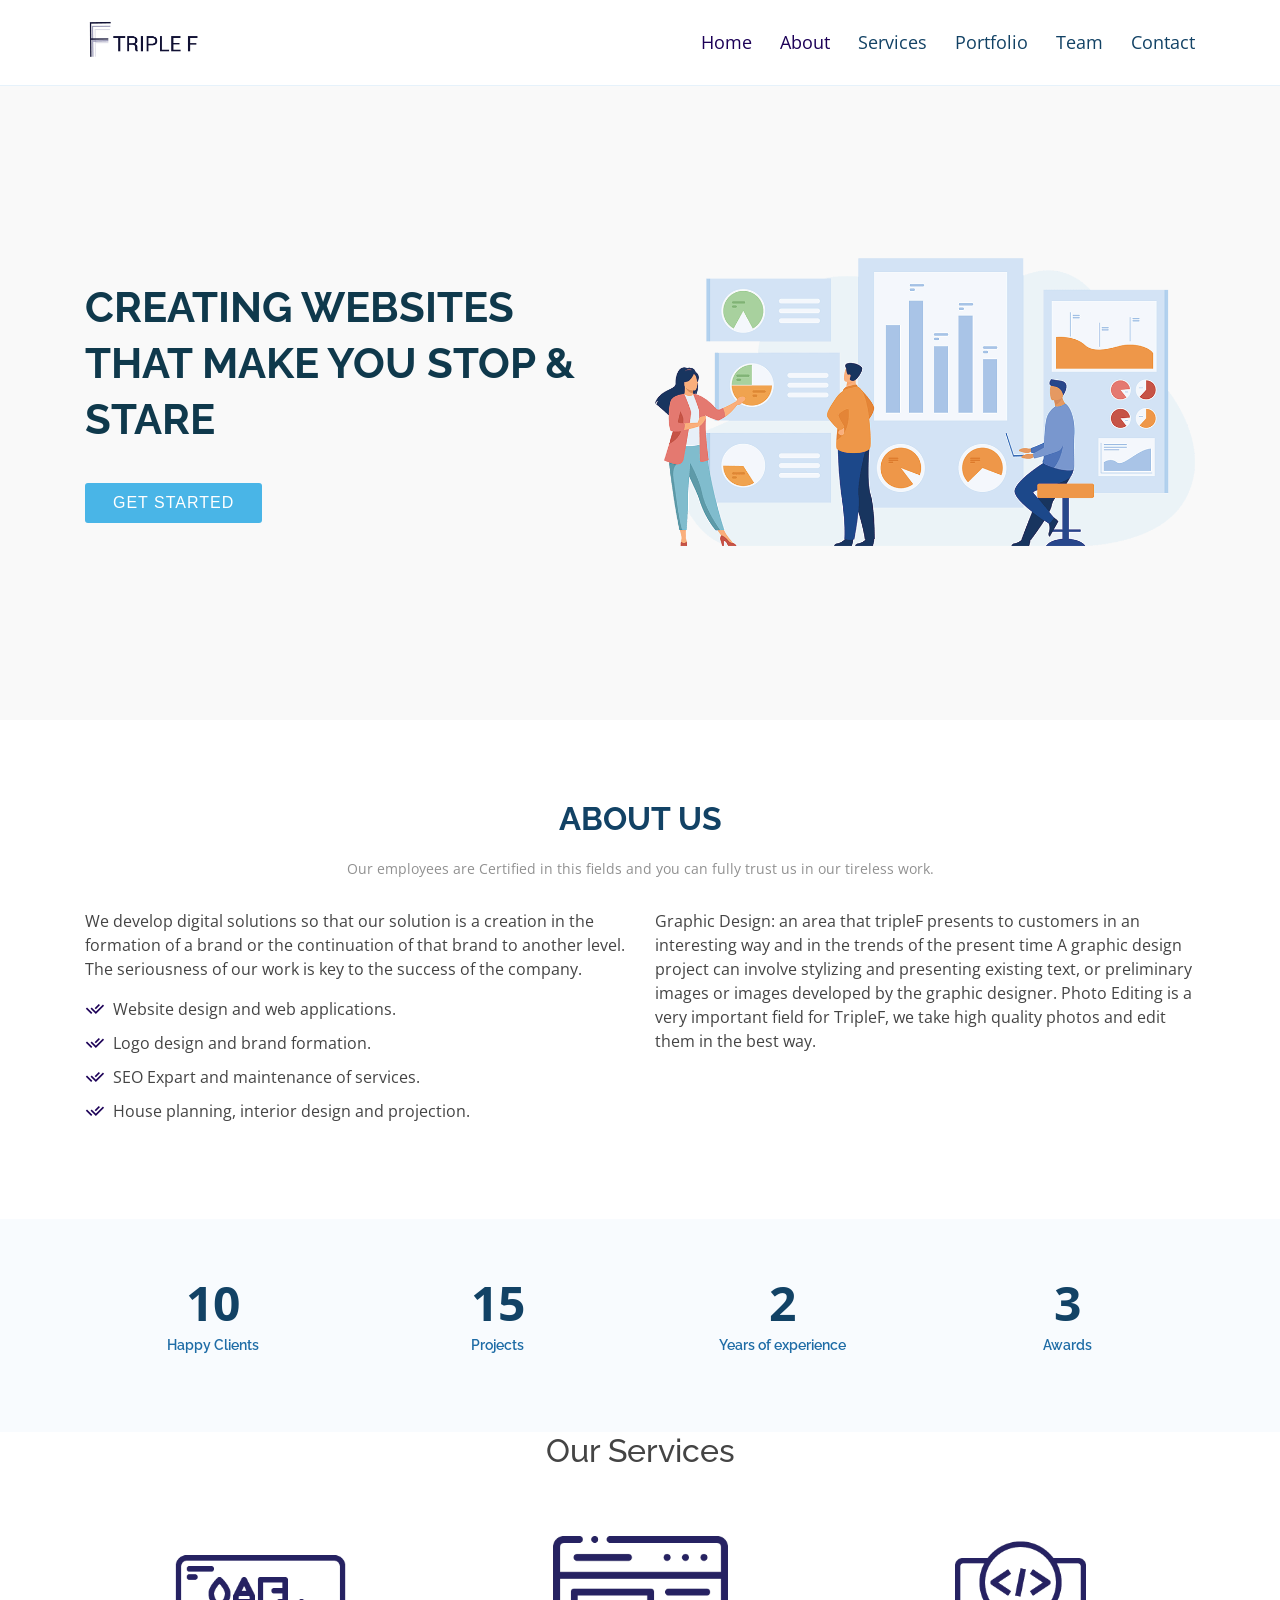
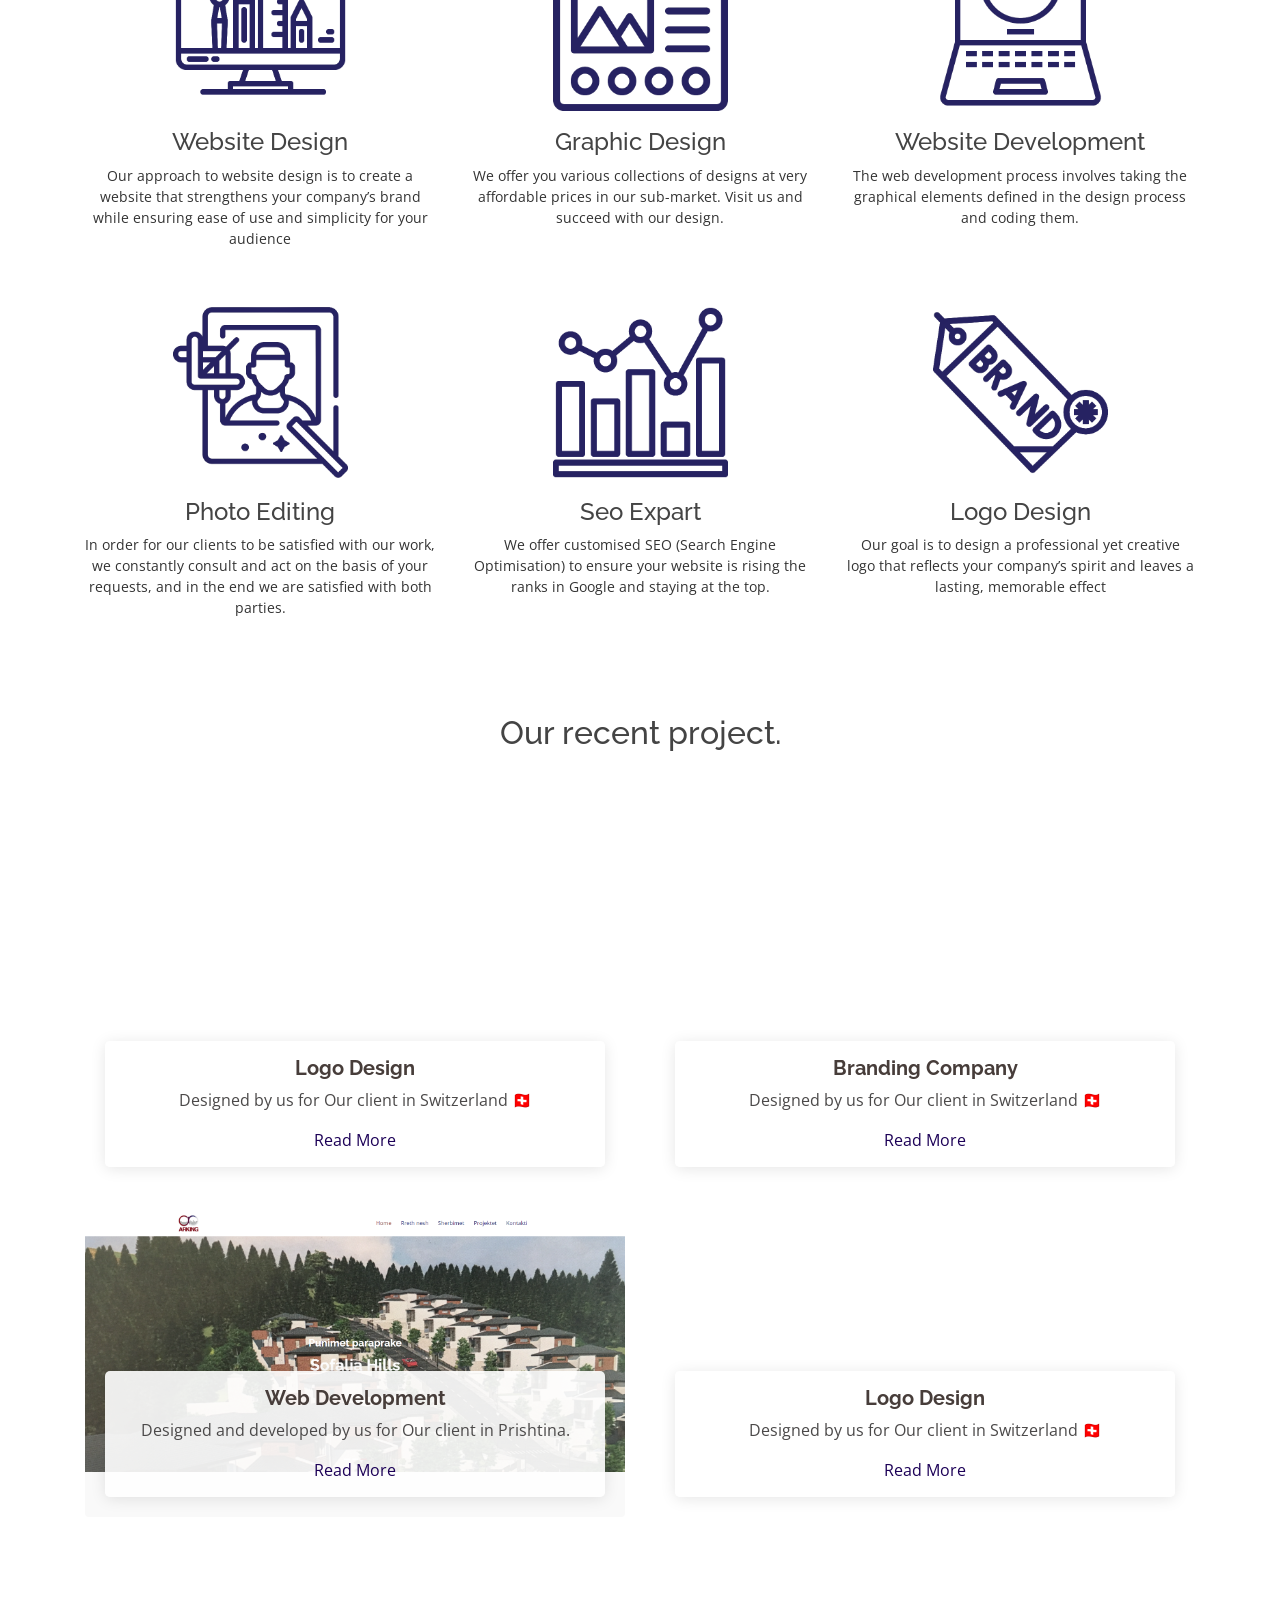
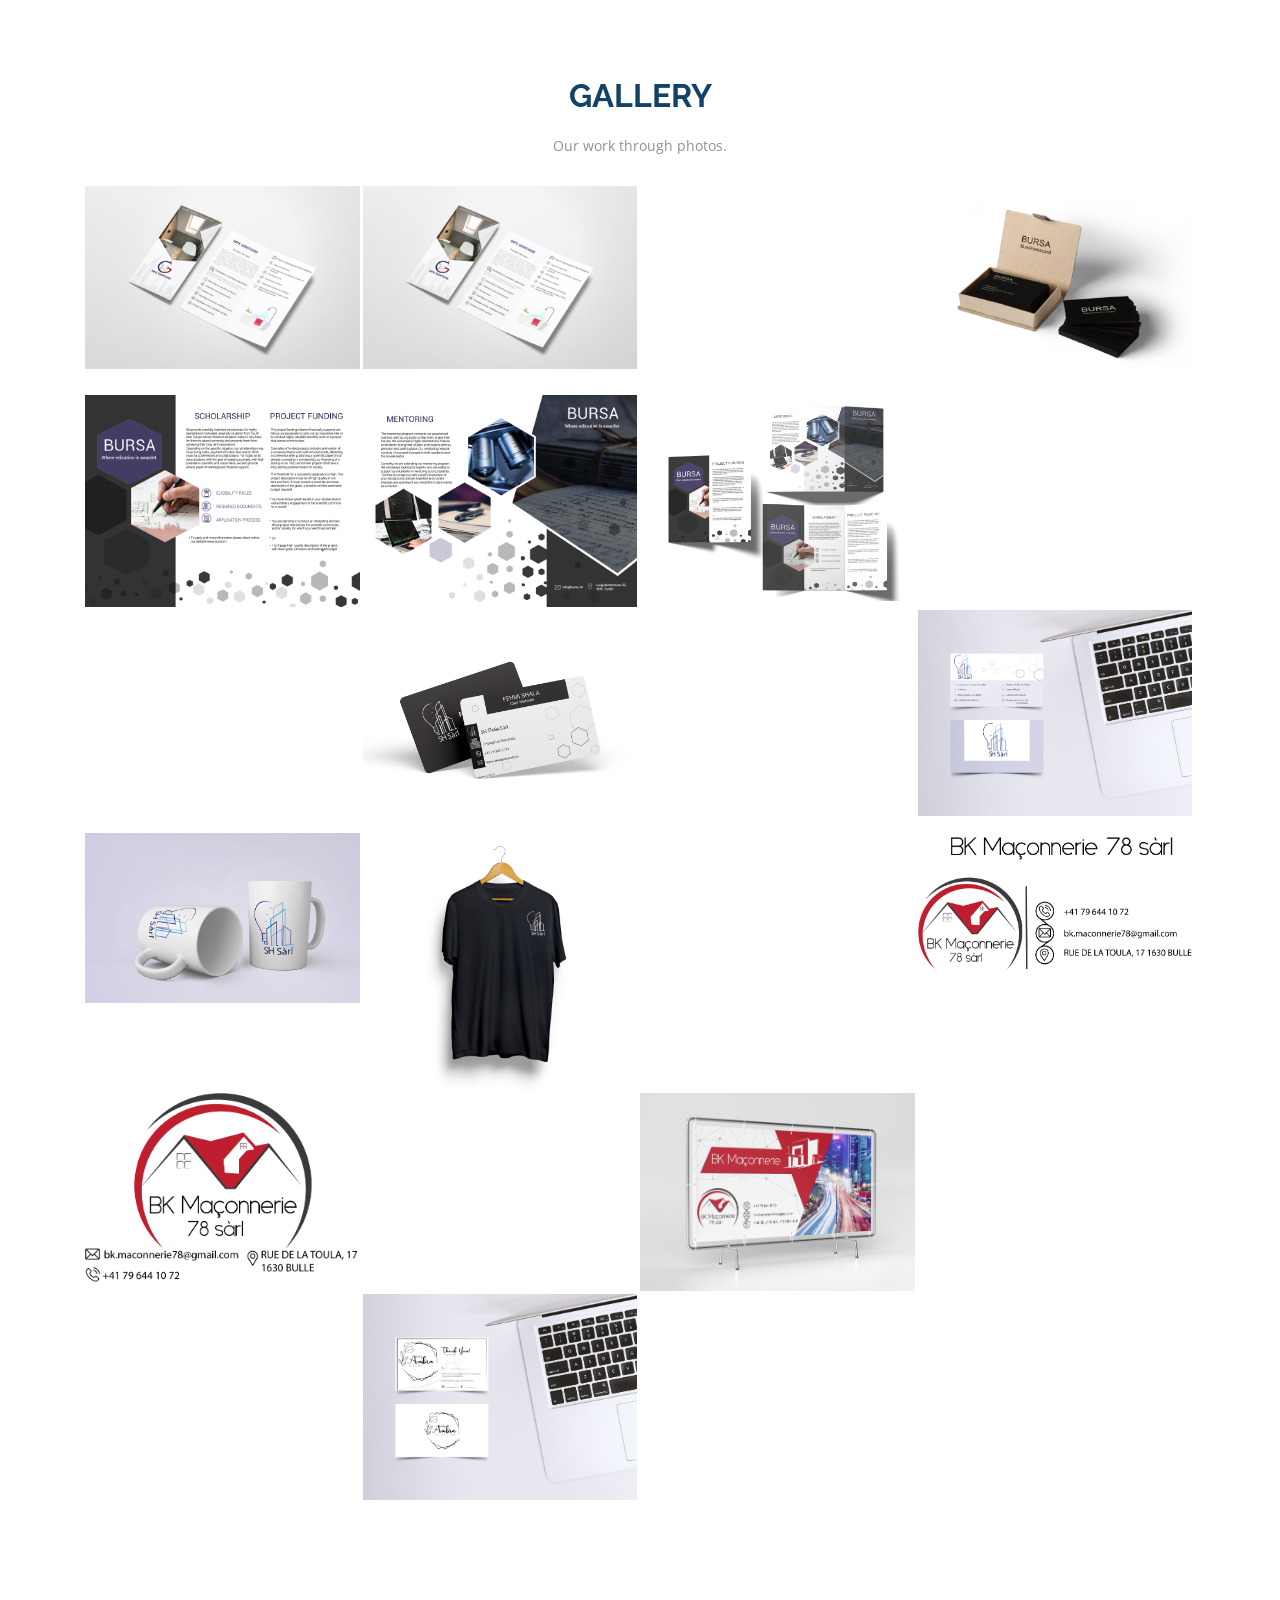
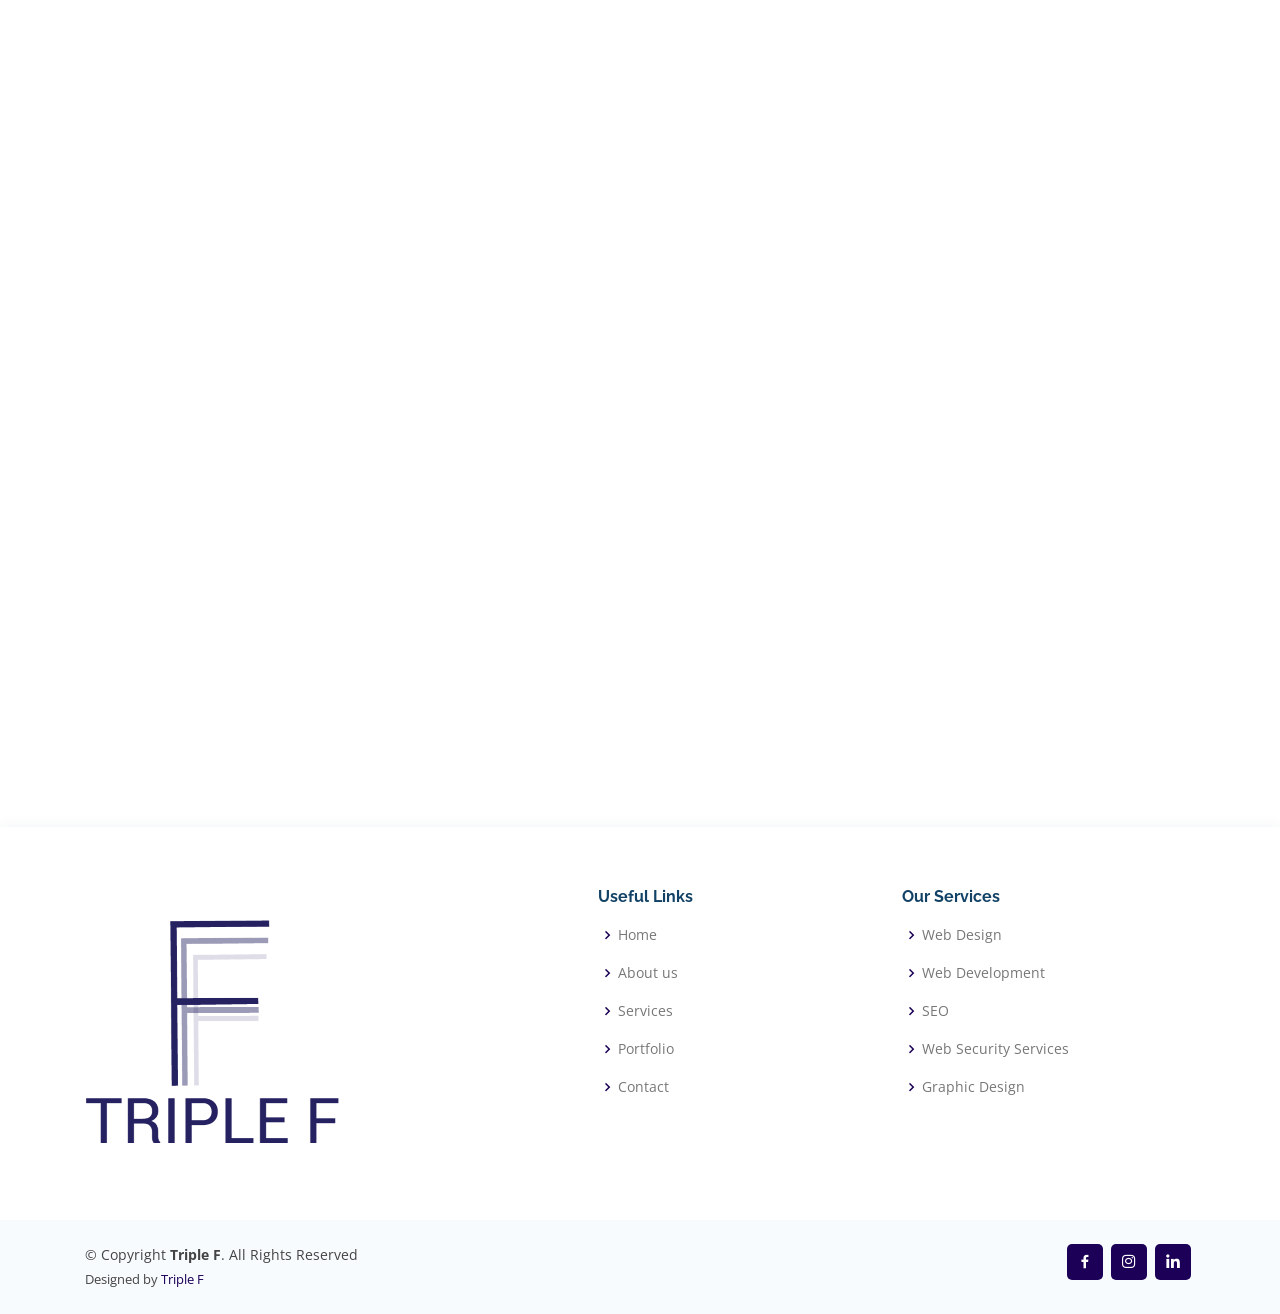
==== commit 1e1abf50: "portfolio details update" ====
--- a/index.html
+++ b/index.html
@@ -40,7 +40,7 @@
     <div class="container d-flex align-items-center">
 
       <!-- Uncomment below if you prefer to use an image logo -->
-      <a href="index.html" class="logo mr-auto"><img src="assets/img/triple f llitle.png" alt="" class="img-fluid"></a>
+      <a href="index.html" class="logo mr-auto"><img src="assets/img/triple f logo.png" alt="" class="img-fluid"></a>
 
       <nav class="nav-menu d-none d-lg-block">
         <ul>
@@ -63,19 +63,20 @@
 
   <!-- ======= Hero Section ======= -->
   <section id="hero" class="d-flex align-items-center">
-    <div class="container position-relative" data-aos="fade-up" data-aos-delay="100">
-      <div class="row justify-content-center">
-        <div class="col-xl-7 col-lg-9 text-center">
-          <h1></h1>
+
+    <div class="container">
+      <div class="row">
+        <div class="col-lg-6 pt-4 pt-lg-0 order-2 order-lg-1 d-flex flex-column justify-content-center">
+          <h1>Creating websites that make you stop & stare</h1>
           <h2></h2>
-        </div>
-      </div>
-      <div class="text-center">
-
-      </div>
-
-
+          <div><a href="#about" class="btn-get-started scrollto">Get Started</a></div>
+        </div>
+        <div class="col-lg-6 order-1 order-lg-2 hero-img">
+          <img src="assets/img/hero-img.png" class="img-fluid" alt="">
+        </div>
+      </div>
     </div>
+
   </section><!-- End Hero -->
 
   <main id="main">
@@ -305,381 +306,237 @@
       
       
       
-      Section ======= -->
-    <section id="portfolio" class="portfolio">
-      <div class="container" data-aos="fade-up">
+
+
+    <!-====== Values Section ======= -->
+    <section id="values" class="values">
+      <h2 class="h2values" style="margin-bottom: 10%;">Our recent project.</h2>
+      <div class="container">
+
+        <div class="row">
+          <div class="col-md-6 d-flex align-items-stretch" data-aos="fade-up">
+            <div class="card" style="background-image: url(assets/img/bk\ branding.jpg);">
+              <div class="card-body">
+                <h5 class="card-title"><a href="">Logo Design</a></h5>
+                <p class="card-text"> Designed by us  for Our client in Switzerland 🇨🇭</p>
+                <a href="portfolio-details.html" data-gall="portfolioDetailsGallery" data-vbtype="iframe" class="venobox" title="Portfolio Details">Read More</a>
+              </div>
+            </div>
+          </div>
+          <div class="col-md-6 d-flex align-items-stretch mt-4 mt-md-0" data-aos="fade-up" data-aos-delay="100">
+            <div class="card" style="background-image: url(assets/img/front\ and\ photos\ broshure\ \(1\).png);">
+              <div class="card-body">
+                <h5 class="card-title"><a href="">Branding Company</a></h5>
+                <p class="card-text"> 
+                  Designed by us  for Our client in Switzerland 🇨🇭</p>
+                  <a href="portfolio-details-1.html" data-gall="portfolioDetailsGallery" data-vbtype="iframe" class="venobox" title="Portfolio Details">Read More</a>
+              </div>
+            </div>
+
+          </div>
+          <div class="col-md-6 d-flex align-items-stretch mt-4" data-aos="fade-up" data-aos-delay="200">
+            <div class="card" style="background-image: url(assets/img/Arking-Photo-Header-Web_pc-Sofali.png);">
+              <div class="card-body">
+                <h5 class="card-title"><a href="">Web Development</a></h5>
+                <p class="card-text">Designed and developed by us for Our client in Prishtina.</p>
+                <a href="portfolio-details-2.html" data-gall="portfolioDetailsGallery" data-vbtype="iframe" class="venobox" title="Portfolio Details">Read More</a>
+              </div>
+            </div>
+          </div>
+          <div class="col-md-6 d-flex align-items-stretch mt-4" data-aos="fade-up" data-aos-delay="300">
+            <div class="card" style="background-image: url(assets/img/sharl\ bisnes\ card\ \(1\).jpg);">
+              <div class="card-body">
+                <h5 class="card-title"><a href="">Logo Design</a></h5>
+                <p class="card-text">  Designed by us  for Our client in Switzerland 🇨🇭</p>
+                <a href="portfolio-details-3.html" data-gall="portfolioDetailsGallery" data-vbtype="iframe" class="venobox" title="Portfolio Details">Read More</a>
+              </div>
+            </div>
+          </div>
+        </div>
+
+      </div>
+    </section><!-- End Values Section -->
+
+
+    <!-- ======= Gallery Section ======= -->
+    <section id="gallery" class="gallery">
+      <div class="container">
 
         <div class="section-title">
-          <h2>Portfolio</h2>
-          <p>There are some pictures of our work.</p>
-        </div>
-
-        <div class="row" data-aos="fade-up" data-aos-delay="150">
-          <div class="col-lg-12 d-flex justify-content-center">
-            <ul id="portfolio-flters">
-              <li data-filter="*" class="filter-active">All</li>
-              <li data-filter=".filter-app">Plans</li>
-              <li data-filter=".filter-card">Graphic Design</li>
-              <li data-filter=".filter-web">Web</li>
-            </ul>
-          </div>
-        </div>
-        <div class="row portfolio-container aos-init aos-animate" data-aos="fade-up" data-aos-delay="300"
-          style="position: relative; height: 2451.38px;">
-
-
-          <div class="col-lg-4 col-md-6 portfolio-item filter-web">
-            <div class="portfolio-wrap">
-              <img src="assets/img/arkingaboutlaptop.png" class="img-fluid" alt="">
-              <div class="portfolio-info">
-                <h4>Web </h4>
-                <p>Arking</p>
-                <div class="portfolio-links">
-                  <a href="assets/img/arkingaboutlaptop.png" data-gall="portfolioGallery" class="venobox"
-                    title="Web 3"><i class="bx bx-plus"></i></a>
-                  <a href="portfolio-details.html" title="More Details"><i class="bx bx-link"></i></a>
-                </div>
-              </div>
-            </div>
-          </div>
-          <div class="col-lg-4 col-md-6 portfolio-item filter-card">
-            <div class="portfolio-wrap">
-              <img src="assets/img/bc mp.jpg" class="img-fluid" alt="">
-              <div class="portfolio-info">
-                <h4>Marketing</h4>
-                <p>MP Sanitaire</p>
-                <div class="portfolio-links">
-                  <a href="assets/img/bc mp.jpg " data-gall="portfolioGallery" class="venobox" title="Card 3"><i
-                      class="bx bx-plus"></i></a>
-                  <a href="#" title="More Details"><i class="bx bx-link"></i></a>
-                </div>
-              </div>
-            </div>
-          </div>
-
-         
-
-          <div class="col-lg-4 col-md-6 portfolio-item filter-card">
-            <div class="portfolio-wrap">
-              <img src="assets/img/MP branding1.jpg" class="img-fluid" alt="">
-              <div class="portfolio-info">
-                <h4>Branding</h4>
-                <p>MP Sanitaire</p>
-                <div class="portfolio-links">
-                  <a href="assets/img/MP branding1.jpg" data-gall="portfolioGallery" class="venobox" title="Card 3"><i
-                      class="bx bx-plus"></i></a>
-                  <a href="#" title="More Details"><i class="bx bx-link"></i></a>
-                </div>
-              </div>
-            </div>
-          </div>
-
-          <div class="col-lg-4 col-md-6 portfolio-item filter-card">
-            <div class="portfolio-wrap">
-              <img src="assets/img/Broshura psd.png" class="img-fluid" alt="">
-              <div class="portfolio-info">
-                <h4>Brochure</h4>
-                <p>Bursa</p>
-                <div class="portfolio-links">
-                  <a href="assets/img/Broshura psd.png" data-gall="portfolioGallery" class="venobox" title="Card 3"><i
-                      class="bx bx-plus"></i></a>
-                  <a href="#" title="More Details"><i class="bx bx-link"></i></a>
-                </div>
-              </div>
-            </div>
-          </div>
-
-          <div class="col-lg-4 col-md-6 portfolio-item filter-web">
-            <div class="portfolio-wrap">
-              <img src="assets/img/arkinglaptop.png" class="img-fluid" alt="">
-              <div class="portfolio-info">
-                <h4>Webpage </h4>
-                <p>Arking</p>
-                <div class="portfolio-links">
-                  <a href="assets/img/arkinglaptop.png" data-gall="portfolioGallery" class="venobox" title="Web 3"><i
-                      class="bx bx-plus"></i></a>
-                  <a href="portfolio-details.html" title="More Details"><i class="bx bx-link"></i></a>
-                </div>
-              </div>
-            </div>
-          </div>
-
-          
-
-
-
-          <div class="col-lg-4 col-md-6 portfolio-item filter-web">
-            <div class="portfolio-wrap">
-              <img src="assets/img/arkingportfoliolaptop.png" class="img-fluid" alt="">
-              <div class="portfolio-info">
-                <h4>Portfolio Presentation</h4>
-                <p>Arking</p>
-                <div class="portfolio-links">
-                  <a href="assets/img/arkingportfoliolaptop.png" data-gall="portfolioGallery" class="venobox"
-                    title="Web 2"><i class="bx bx-plus"></i></a>
-                  <a href="portfolio-details.html" title="More Details"><i class="bx bx-link"></i></a>
-                </div>
-              </div>
-            </div>
-          </div>
-          <div class="col-lg-4 col-md-6 portfolio-item filter-card">
-            <div class="portfolio-wrap">
-              <img src="assets/img/bROSHURA E DYTëE bURSES.png" class="img-fluid" alt="">
-              <div class="portfolio-info">
-                <h4>Brochure</h4>
-                <p>Bursa</p>
-                <div class="portfolio-links">
-                  <a href="assets/img/bROSHURA E DYTëE bURSES.png" data-gall="portfolioGallery" class="venobox"
-                    title="Card 2"><i class="bx bx-plus"></i></a>
-                  <a href="portfolio-details.html" title="More Details"><i class="bx bx-link"></i></a>
-                </div>
-              </div>
-            </div>
-          </div>
-          <div class="col-lg-4 col-md-6 portfolio-item filter-card">
-            <div class="portfolio-wrap">
-              <img src="assets/img/Sharl bisnes card 4.jpg" class="img-fluid" alt="">
-              <div class="portfolio-info">
-                <h4>Business Card</h4>
-                <p>Sh Sarl</p>
-                <div class="portfolio-links">
-                  <a href="assets/img/Sharl bisnes card 4.jpg" data-gall="portfolioGallery" class="venobox"
-                    title="Card 2"><i class="bx bx-plus"></i></a>
-                  <a href="portfolio-details.html" title="More Details"><i class="bx bx-link"></i></a>
-                </div>
-              </div>
-            </div>
-          </div>
-
-          <div class="col-lg-4 col-md-6 portfolio-item filter-card">
-            <div class="portfolio-wrap">
-              <img src="assets/img/BURSA Billboard_2.png" class="img-fluid" alt="">
-              <div class="portfolio-info">
-                <h4>Billboard Marketing</h4>
-                <p>Bursa</p>
-                <div class="portfolio-links">
-                  <a href="assets/img/BURSA Billboard_2.png" data-gall="portfolioGallery" class="venobox"
-                    title="Card 2"><i class="bx bx-plus"></i></a>
-                  <a href="portfolio-details.html" title="More Details"><i class="bx bx-link"></i></a>
-                </div>
-              </div>
-            </div>
-          </div>
-          <div class="col-lg-4 col-md-6 portfolio-item filter-card">
-            <div class="portfolio-wrap">
-              <img src="assets/img/sharl coffe.jpg" class="img-fluid" alt="">
-              <div class="portfolio-info">
-                <h4>Cup Design</h4>
-                <p>Sh Sarl</p>
-                <div class="portfolio-links">
-                  <a href="assets/img/sharl coffe.jpg" data-gall="portfolioGallery" class="venobox" title="Card 2"><i
-                      class="bx bx-plus"></i></a>
-                  <a href="portfolio-details.html" title="More Details"><i class="bx bx-link"></i></a>
-                </div>
-              </div>
-            </div>
-          </div>
-
-          <div class="col-lg-4 col-md-6 portfolio-item filter-card">
-            <div class="portfolio-wrap">
-              <img src="assets/img/busC MP.jpg" class="img-fluid" alt="">
-              <div class="portfolio-info">
-                <h4>Business Card</h4>
-                <p>MP Sanitaire</p>
-                <div class="portfolio-links">
-                  <a href="assets/img/busC MP.jpg" data-gall="portfolioGallery" class="venobox" title="Card 1"><i
-                      class="bx bx-plus"></i></a>
-                  <a href="portfolio-details.html" title="More Details"><i class="bx bx-link"></i></a>
-                </div>
-              </div>
-            </div>
-          </div>
-
-          <div class="col-lg-4 col-md-6 portfolio-item filter-web">
-            <div class="portfolio-wrap">
-              <img src="assets/img/arkingfooterlaptop.png" class="img-fluid" alt="">
-              <div class="portfolio-info">
-                <h4>Web </h4>
-                <p>Arking</p>
-                <div class="portfolio-links">
-                  <a href="assets/img/arkingfooterlaptop.png" data-gall="portfolioGallery" class="venobox"
-                    title="Web 3"><i class="bx bx-plus"></i></a>
-                  <a href="portfolio-details.html" title="More Details"><i class="bx bx-link"></i></a>
-                </div>
-              </div>
-            </div>
-          </div>
-          <div class="col-lg-4 col-md-6 portfolio-item filter-card">
-            <div class="portfolio-wrap">
-              <img src="assets/img/Sharl VULE.jpg" class="img-fluid" alt="">
-              <div class="portfolio-info">
-                <h4>Seal</h4>
-                <p>Sh Sarl</p>
-                <div class="portfolio-links">
-                  <a href="assets/img/Sharl VULE.jpg" data-gall="portfolioGallery" class="venobox" title="Card 2"><i
-                      class="bx bx-plus"></i></a>
-                  <a href="portfolio-details.html" title="More Details"><i class="bx bx-link"></i></a>
-                </div>
-              </div>
-            </div>
-          </div>
-
-          <div class="col-lg-4 col-md-6 portfolio-item filter-card">
-            <div class="portfolio-wrap">
-              <img src="assets/img/Bursa flying bussines card.png" class="img-fluid" alt="">
-              <div class="portfolio-info">
-                <h4>Business Card</h4>
-                <p>Bursa</p>
-                <div class="portfolio-links">
-                  <a href="assets/img/Bursa flying bussines card.png" data-gall="portfolioGallery" class="venobox"
-                    title="Card 3"><i class="bx bx-plus"></i></a>
-                  <a href="#" title="More Details"><i class="bx bx-link"></i></a>
-                </div>
-              </div>
-            </div>
-          </div>
-          <div class="col-lg-4 col-md-6 portfolio-item filter-web">
-            <div class="portfolio-wrap">
-              <img src="assets/img/arkinglap.png" class="img-fluid" alt="">
-              <div class="portfolio-info">
-                <h4>Web </h4>
-                <p>Arking</p>
-                <div class="portfolio-links">
-                  <a href="assets/img/arkinglap.png" data-gall="portfolioGallery" class="venobox" title="Web 3"><i
-                      class="bx bx-plus"></i></a>
-                  <a href="portfolio-details.html" title="More Details"><i class="bx bx-link"></i></a>
-                </div>
-              </div>
-            </div>
-          </div>
-          <div class="col-lg-4 col-md-6 portfolio-item filter-card">
-            <div class="portfolio-wrap">
-              <img src="assets/img/vula1.jpg" class="img-fluid" alt="">
-              <div class="portfolio-info">
-                <h4>Seal</h4>
-                <p>MP Sanitaire</p>
-                <div class="portfolio-links">
-                  <a href="assets/img/vula1.jpg" data-gall="portfolioGallery" class="venobox" title="Card 3"><i
-                      class="bx bx-plus"></i></a>
-                  <a href="#" title="More Details"><i class="bx bx-link"></i></a>
-                </div>
-              </div>
-            </div>
-          </div>
-          <div class="col-lg-4 col-md-6 portfolio-item filter-card">
-            <div class="portfolio-wrap">
-              <img src="assets/img/notebook mp.jpg" class="img-fluid" alt="">
-              <div class="portfolio-info">
-                <h4>Notebook</h4>
-                <p>MP Sanitaire</p>
-                <div class="portfolio-links">
-                  <a href="assets/img/notebook mp.jpg" data-gall="portfolioGallery" class="venobox" title="Card 3"><i
-                      class="bx bx-plus"></i></a>
-                  <a href="#" title="More Details"><i class="bx bx-link"></i></a>
-                </div>
-              </div>
-            </div>
-          </div>
-          <div class="col-lg-4 col-md-6 portfolio-item filter-card">
-            <div class="portfolio-wrap">
-              <img src="assets/img/T-Shirt Mock-Up Front.jpg" class="img-fluid" alt="">
-              <div class="portfolio-info">
-                <h4>T-Shirt</h4>
-                <p>Sh Sarl</p>
-                <div class="portfolio-links">
-                  <a href="assets/img/T-Shirt Mock-Up Front.jpg" data-gall="portfolioGallery" class="venobox"
-                    title="Card 2"><i class="bx bx-plus"></i></a>
-                  <a href="portfolio-details.html" title="More Details"><i class="bx bx-link"></i></a>
-                </div>
-              </div>
-            </div>
-          </div>
-
-          <div class="col-lg-4 col-md-6 portfolio-item filter-web">
-            <div class="portfolio-wrap">
-              <img src="assets/img/arkingsherbimetlaptop.png" class="img-fluid" alt="">
-              <div class="portfolio-info">
-                <h4>Web </h4>
-                <p>Arking</p>
-                <div class="portfolio-links">
-                  <a href="assets/img/arkingsherbimetlaptop.png" data-gall="portfolioGallery" class="venobox"
-                    title="Web 3"><i class="bx bx-plus"></i></a>
-                  <a href="portfolio-details.html" title="More Details"><i class="bx bx-link"></i></a>
-                </div>
-              </div>
-            </div>
-          </div>
-          <div class="col-lg-4 col-md-6 portfolio-item filter-card">
-            <div class="portfolio-wrap">
-              <img src="assets/img/MP usb1.jpg" class="img-fluid" alt="">
-              <div class="portfolio-info">
-                <h4>USB</h4>
-                <p>MP Sanitaire</p>
-                <div class="portfolio-links">
-                  <a href="assets/img/MP usb1.jpg" data-gall="portfolioGallery" class="venobox" title="Card 3"><i
-                      class="bx bx-plus"></i></a>
-                  <a href="#" title="More Details"><i class="bx bx-link"></i></a>
-                </div>
-              </div>
-            </div>
-          </div>
-          <div class="col-lg-4 col-md-6 portfolio-item filter-card">
-            <div class="portfolio-wrap">
-              <img src="assets/img/designed tf.jpg" class="img-fluid" alt="">
-              <div class="portfolio-info">
-                <h4>Business Card</h4>
-                <p>MP Sanitaire</p>
-                <div class="portfolio-links">
-                  <a href="assets/img/designed tf.jpg" data-gall="portfolioGallery" class="venobox" title="Card 3"><i
-                      class="bx bx-plus"></i></a>
-                  <a href="#" title="More Details"><i class="bx bx-link"></i></a>
-                </div>
-              </div>
-            </div>
-          </div>
-
-        </div>
-        <!-- ======= Clients-->
-          <section id="clients" class="clients section-bg" style="margin-top: 20%; width: 100%;">
-          <div class="container">
-            <h2 style="color:#1C0057;">Our Clients</h2>
-            <div class="row" style="width: 100%; text-align: center;" >
-
-
-              <div class="col-lg-2 col-md-4 col-6 d-flex align-items-center justify-content-center" data-aos="zoom-in">
-                <img src="assets/img/clients/Arking - Logo.png" class="img-fluid" alt="">
-              </div>
-              
-            
-
-              <div class="col-lg-2 col-md-4 col-6 d-flex align-items-center justify-content-center" data-aos="zoom-in">
-                <img src="assets/img/clients/SH sarl LOGO1.png" class="img-fluid" alt="">
-              </div>
-
-            
-
-              <div class="col-lg-2 col-md-4 col-6 d-flex align-items-center justify-content-center" data-aos="zoom-in">
-                <img src="assets/img/clients/mpesanitairelogo.png" class="img-fluid" alt="">
-              </div>
-             
-          
-              
-
-              
-
-            </div>
-
-          </div>
-        </section>
-        
-        <!-- End Clients Section -->
-        <!-- Card deck -->
-       
-
-    </section><!-- End Portfolio Section -->
-
-
-
+          <h2>Gallery</h2>
+          <p>Our work through photos.</p>
+        </div>
+
+        <div class="row no-gutters">
+
+          <div class="col-lg-3 col-md-4">
+            <div class="gallery-item">
+              <a href="assets/img/623 (1).jpg" class="venobox" data-gall="gallery-item">
+                <img src="assets/img/623 (1).jpg" alt="" class="img-fluid">
+              </a>
+            </div>
+          </div>
+
+          <div class="col-lg-3 col-md-4">
+            <div class="gallery-item">
+              <a href="assets/img/623 (1).jpg" class="venobox" data-gall="gallery-item">
+                <img src="assets/img/623 (1).jpg" alt="" class="img-fluid">
+              </a>
+            </div>
+          </div>
+
+          <div class="col-lg-3 col-md-4">
+            <div class="gallery-item">
+              <a href="assets/img/front and photos broshure (1).png" class="venobox" data-gall="gallery-item">
+                <img src="assets/img/front and photos broshure (1).png" alt="" class="img-fluid">
+              </a>
+            </div>
+          </div>
+
+          <div class="col-lg-3 col-md-4">
+            <div class="gallery-item">
+              <a href="assets/img/bursa bussines card1.png" class="venobox" data-gall="gallery-item">
+                <img src="assets/img/bursa bussines card1.png" alt="" class="img-fluid">
+              </a>
+            </div>
+          </div>
+
+          <div class="col-lg-3 col-md-4">
+            <div class="gallery-item">
+              <a href="assets/img/bROSHURA E DYTëE bURSES.png" class="venobox" data-gall="gallery-item">
+                <img src="assets/img/bROSHURA E DYTëE bURSES.png" alt="" class="img-fluid">
+              </a>
+            </div>
+          </div>
+
+          <div class="col-lg-3 col-md-4">
+            <div class="gallery-item">
+              <a href="assets/img/bROSHURA E DYTëE bURSES2.png" class="venobox" data-gall="gallery-item">
+                <img src="assets/img/bROSHURA E DYTëE bURSES2.png" alt="" class="img-fluid">
+              </a>
+            </div>
+          </div>
+
+          <div class="col-lg-3 col-md-4">
+            <div class="gallery-item">
+              <a href="assets/img/Broshura psd.png" class="venobox" data-gall="gallery-item">
+                <img src="assets/img/Broshura psd.png" alt="" class="img-fluid">
+              </a>
+            </div>
+          </div>
+          <div class="col-lg-3 col-md-4">
+            <div class="gallery-item">
+              <a href="assets/img/BURSA Billboard_2.png" class="venobox" data-gall="gallery-item">
+                <img src="assets/img/BURSA Billboard_2.png" alt="" class="img-fluid">
+              </a>
+            </div>
+          </div>
+          <div class="col-lg-3 col-md-4">
+            <div class="gallery-item">
+              <a href="assets/img/Bursa flying bussines card.png" class="venobox" data-gall="gallery-item">
+                <img src="assets/img/Bursa flying bussines card.png" alt="" class="img-fluid">
+              </a>
+            </div>
+          </div>
+          <div class="col-lg-3 col-md-4">
+            <div class="gallery-item">
+              <a href="assets/img/fsh (1).jpg" class="venobox" data-gall="gallery-item">
+                <img src="assets/img/fsh (1).jpg" alt="" class="img-fluid">
+              </a>
+            </div>
+          </div>
+          <div class="col-lg-3 col-md-4">
+            <div class="gallery-item">
+              <a href="assets/img/sharl bisnes card (1).jpg" class="venobox" data-gall="gallery-item">
+                <img src="assets/img/sharl bisnes card (1).jpg" alt="" class="img-fluid">
+              </a>
+            </div>
+          </div>
+          <div class="col-lg-3 col-md-4">
+            <div class="gallery-item">
+              <a href="assets/img/Sharl bisnes card 4.jpg" class="venobox" data-gall="gallery-item">
+                <img src="assets/img//Sharl bisnes card 4.jpg" alt="" class="img-fluid">
+              </a>
+            </div>
+          </div>
+          <div class="col-lg-3 col-md-4">
+            <div class="gallery-item">
+              <a href="assets/img/sharl coffe.jpg" class="venobox" data-gall="gallery-item">
+                <img src="assets/img/sharl coffe.jpg" alt="" class="img-fluid">
+              </a>
+            </div>
+          </div>
+          <div class="col-lg-3 col-md-4">
+            <div class="gallery-item">
+              <a href="assets/img/T-Shirt Mock-Up Front.jpg" class="venobox" data-gall="gallery-item">
+                <img src="assets/img/T-Shirt Mock-Up Front.jpg" alt="" class="img-fluid">
+              </a>
+            </div>
+          </div>
+          <div class="col-lg-3 col-md-4">
+            <div class="gallery-item">
+              <a href="assets/img/sharl busines card 3.jpg" class="venobox" data-gall="gallery-item">
+                <img src="assets/img/sharl busines card 3.jpg" alt="" class="img-fluid">
+              </a>
+            </div>
+          </div>
+          <div class="col-lg-3 col-md-4">
+            <div class="gallery-item">
+              <a href="assets/img/BK  logo  1.png" class="venobox" data-gall="gallery-item">
+                <img src="assets/img/BK  logo  1.png" alt="" class="img-fluid">
+              </a>
+            </div>
+          </div>
+          <div class="col-lg-3 col-md-4">
+            <div class="gallery-item">
+              <a href="assets/img/BK  logo  4.png" class="venobox" data-gall="gallery-item">
+                <img src="assets/img/BK  logo  4.png" alt="" class="img-fluid">
+              </a>
+            </div>
+          </div>
+          <div class="col-lg-3 col-md-4">
+            <div class="gallery-item">
+              <a href="assets/img/BK - tshirt.jpg" class="venobox" data-gall="gallery-item">
+                <img src="assets/img/BK - tshirt.jpg" alt="" class="img-fluid">
+              </a>
+            </div>
+          </div>
+          <div class="col-lg-3 col-md-4">
+            <div class="gallery-item">
+              <a href="assets/img/bk banner.jpg" class="venobox" data-gall="gallery-item">
+                <img src="assets/img/bk banner.jpg" alt="" class="img-fluid">
+              </a>
+            </div>
+          </div>
+          <div class="col-lg-3 col-md-4">
+            <div class="gallery-item">
+              <a href="assets/img/bk branding.jpg" class="venobox" data-gall="gallery-item">
+                <img src="assets/img/bk branding.jpg" alt="" class="img-fluid">
+              </a>
+            </div>
+          </div>
+          <div class="col-lg-3 col-md-4">
+            <div class="gallery-item">
+              <a href="assets/img/bk desktop.jpg" class="venobox" data-gall="gallery-item">
+                <img src="assets/img/bk desktop.jpg" alt="" class="img-fluid">
+              </a>
+            </div>
+          </div>
+          <div class="col-lg-3 col-md-4">
+            <div class="gallery-item">
+              <a href="assets/img/Mockup-1 (1).jpg" class="venobox" data-gall="gallery-item">
+                <img src="assets/img/Mockup-1 (1).jpg" alt="" class="img-fluid">
+              </a>
+            </div>
+          </div>
+
+
+
+
+        </div>
+
+      </div>
+    </section><!-- End Gallery Section -->
     <!-- ======= Team Section ======= -->
     <!-- End Team Section -->
 <!-------<section id="team" class="team section-bg">
@@ -844,31 +701,27 @@
             <iframe src="https://www.google.com/maps/embed?pb=!1m18!1m12!1m3!1d314.3252755704759!2d21.153145090964124!3d42.640420120764645!2m3!1f0!2f0!3f0!3m2!1i1024!2i768!4f13.1!3m3!1m2!1s0x0%3A0xe869a2c9dbd1dd19!2sTriple%20F!5e0!3m2!1sen!2s!4v1606086685173!5m2!1sen!2s" width="100%" height="450" frameborder="0" style="border:0;" allowfullscreen="" aria-hidden="false" tabindex="0"></iframe>  
       
           <div class="container mt-5">
-
-            <div class="info-wrap">
-              <div class="row">
-                <div class="col-lg-3 col-md-6 info">
-                  <i class="icofont-google-map"></i>
-                  <h4>Location:</h4>
-                  <p>Sylejman Vuçiterrna,Kompleksi Blerti,C1/36
-                    Kalabri,Prishtine</p>
-                </div>
+            <div class="row justify-content-center">
+
+              <div class="col-xl-3 col-lg-4 mt-4" data-aos="fade-up">
+                <div class="info-box">
+                  <i class="bx bx-map"></i>
+                  <h3>Our Address</h3>
+                  <p>Sylejman Vuçiterrna,C1/36 Kalabri,Prishtine</p>
+                </div>
+              </div>
     
-                <div class="col-lg-3 col-md-6 info mt-4 mt-lg-0">
-                  <i class="icofont-clock-time icofont-rotate-90"></i>
-                  <h4>Available:</h4>
-                  <p>Monday-Friday:<br>08:00 - 18:30</p>
-                </div>
-    
-                <div class="col-lg-3 col-md-6 info mt-4 mt-lg-0">
-                  <i class="icofont-envelope"></i>
-                  <h4>Email:</h4>
-                  <a href="mailto:triplefks@gmail.com"><p>triplefks@gmail.com<br></p></a>
-                </div>
-    
-                <div class="col-lg-3 col-md-6 info mt-4 mt-lg-0">
-                  <i class="icofont-phone"></i>
-                  <h4>Call:</h4>
+              <div class="col-xl-3 col-lg-4 mt-4" data-aos="fade-up" data-aos-delay="100">
+                <div class="info-box">
+                  <i class="bx bx-envelope"></i>
+                  <h3>Email Us</h3>
+                 <a href="mailto:triplefks@gmail.com"> <p><br>triplefks@gmail.com</p></a>
+                </div>
+              </div>
+              <div class="col-xl-3 col-lg-4 mt-4" data-aos="fade-up" data-aos-delay="200">
+                <div class="info-box">
+                  <i class="bx bx-phone-call"></i>
+                  <h3>Call Us</h3>
                   <p>+383 48 698 469<br>+383 48 700 611</p>
                 </div>
               </div>
--- a/assets/css/style.css
+++ b/assets/css/style.css
@@ -124,7 +124,7 @@
 }
 
 #header .logo {
-  font-size: 28px;
+  font-size: 32px;
   margin: 0;
   padding: 0;
   line-height: 1;
@@ -138,7 +138,7 @@
 }
 
 #header .logo img {
-  max-height: 65px;
+ max-height: 55px;
 }
 
 @media (max-width: 992px) {
@@ -172,7 +172,7 @@
   position: relative;
   color: #124265;
   transition: 0.3s;
-  font-size: 14px;
+  font-size: 18px;
   font-family: "Open Sans", sans-serif;
 }
 
@@ -397,120 +397,59 @@
 --------------------------------------------------------------*/
 #hero {
   width: 100%;
-  height: 100vh;
-  position: relative;
-  background: url("../img/backround\ tf.jpg") top center;
-  background-size: cover;
-  position: relative;
-}
-
-#hero:before {
-  content: "";
-
-  position: absolute;
-  bottom: 0;
-  top: 0;
-  left: 0;
-  right: 0;
+  height: 80vh;
+  background: #f9f9f9;
 }
 
 #hero .container {
-  padding-top: 80px;
+  padding-top: 84px;
 }
 
 #hero h1 {
   margin: 0;
-  font-size: 56px;
+  font-size: 42px;
   font-weight: 700;
-  line-height: 72px;
-  color: #124265;
-  font-family: "Poppins", sans-serif;
+  line-height: 56px;
+  color: #0f394c;
+  text-transform: uppercase;
 }
 
 #hero h2 {
-  color: #5e5e5e;
+  color: #1c698c;
   margin: 10px 0 0 0;
-  font-size: 22px;
+  font-size: 20px;
 }
 
 #hero .btn-get-started {
-  font-family: "Poppins", sans-serif;
+  font-family: "Dosis", sans-serif;
   font-weight: 500;
-  font-size: 14px;
-  letter-spacing: 0.5px;
+  font-size: 16px;
+  letter-spacing: 1px;
   display: inline-block;
-  padding: 14px 50px;
-  border-radius: 5px;
+  padding: 8px 28px;
+  border-radius: 3px;
   transition: 0.5s;
-  margin-top: 30px;
-  color: #fff;
-  background: #1C0057;
+  margin-top: 25px;
+  color: #fff;
+  background: #49b5e7;
+  text-transform: uppercase;
 }
 
 #hero .btn-get-started:hover {
-  background: #3194db;
-}
-
-#hero .icon-boxes {
-  margin-top: 100px;
-}
-
-#hero .icon-box {
-  padding: 50px 30px;
-  position: relative;
-  overflow: hidden;
-  background: #fff;
-  box-shadow: 0 0 29px 0 rgba(18, 66, 101, 0.08);
-  transition: all 0.3s ease-in-out;
-  border-radius: 8px;
-  z-index: 1;
-}
-
-#hero .icon-box .title {
-  font-weight: 700;
-  margin-bottom: 15px;
-  font-size: 18px;
-}
-
-#hero .icon-box .title a {
-  color: #124265;
-  transition: 0.3s;
-}
-
-#hero .icon-box .description {
-  font-size: 15px;
-  line-height: 28px;
-  margin-bottom: 0;
-}
-
-#hero .icon-box .icon {
-  margin-bottom: 20px;
-  padding-top: 10px;
-  display: inline-block;
-  transition: all 0.3s ease-in-out;
-  font-size: 36px;
-  line-height: 1;
-  color: #1C0057;
-}
-
-#hero .icon-box:hover {
-  transform: scale(1.08);
-}
-
-#hero .icon-box:hover .title a {
-  color: #1C0057;
-}
-
-@media (min-width: 1024px) {
+  background: #76c7ed;
+}
+
+@media (max-width: 991px) {
   #hero {
-    background-attachment: fixed;
-  }
-}
-
-@media (max-width: 992px), (max-height: 500) {
-  #hero {
-    height: auto;
-  }
+    height: 100vh;
+    text-align: center;
+  }
+  #hero .hero-img img {
+    width: 50%;
+  }
+}
+
+@media (max-width: 768px) {
   #hero h1 {
     font-size: 28px;
     line-height: 36px;
@@ -518,6 +457,9 @@
   #hero h2 {
     font-size: 18px;
     line-height: 24px;
+  }
+  #hero .hero-img img {
+    width: 80%;
   }
 }
 
@@ -1395,51 +1337,35 @@
 /*--------------------------------------------------------------
 # Contact
 --------------------------------------------------------------*/
-.contact .info-wrap {
-  box-shadow: 0px 2px 15px rgba(0, 0, 0, 0.1);
-  padding: 30px;
-}
-.info-wrap{
-  background: #f8fbfe;
-}
-.contact .info {
-  background: #f8fbfe;
-}
-
-.contact .info i {
+.contact .info-box {
+  color: #313030;
+  box-shadow: 0 0 30px rgba(214, 215, 216, 0.6);
+  padding: 20px;
+}
+
+.contact .info-box i {
+  font-size: 32px;
+  color:#1C0057;
+  border-radius: 50%;
+  padding: 8px;
+  border: 2px dotted #ffded4;
+  float: left;
+}
+
+.contact .info-box h3 {
   font-size: 20px;
-  color: #1C0057;
-  float: left;
-  width: 44px;
-  height: 44px;
-  background: #fff6e8;
-  display: flex;
-  justify-content: center;
-  align-items: center;
-  border-radius: 50px;
-  transition: all 0.3s ease-in-out;
-}
-
-.contact .info h4 {
-  padding: 0 0 0 60px;
-  font-size: 18px;
-  font-weight: 600;
-  margin-bottom: 5px;
-  color: #433f39;
-  font-family: "Poppins", sans-serif;
-}
-
-.contact .info p {
-  padding: 0 0 0 60px;
-  margin-bottom: 0;
+  color: #656262;
+  font-weight: 700;
+  margin: 10px 0 10px 68px;
+}
+
+.contact .info-box p {
+  padding: 0;
+  line-height: 24px;
   font-size: 14px;
-  color: #7a7368;
-}
-
-.contact .info:hover i {
-  background: #1C0057;
-  color: #fff;
-}
+  margin: 0 0 0 68px;
+}
+
 
 .contact .php-email-form {
   width: 100%;
@@ -1595,57 +1521,119 @@
     display: inline-block;
   }
 }
+/*--------------------------------------------------------------
+# Values
+--------------------------------------------------------------*/
+.values{
+  text-align: center;
+}
+.values .card {
+  border: 0;
+  padding: 160px 20px 20px 20px;
+  position: relative;
+  width: 100%;
+  background-size: cover;
+  background-repeat: no-repeat;
+  background-position: center center;
+}
+
+.values .card-body {
+  z-index: 10;
+  background: rgba(255, 255, 255, 0.9);
+  padding: 15px 30px;
+  box-shadow: 0px 2px 15px rgba(0, 0, 0, 0.1);
+  transition: 0.3s;
+  transition: ease-in-out 0.4s;
+  border-radius: 5px;
+}
+
+.values .card-title {
+  font-weight: 700;
+  text-align: center;
+  margin-bottom: 8px;
+}
+
+.values .card-title a {
+  color: #473d3a;
+}
+
+.values .card-text {
+  color: #4b4949;
+}
+
+.values .read-more a {
+  color: #656262;
+  text-transform: uppercase;
+  font-weight: 600;
+  font-size: 12px;
+  transition: 0.4s;
+}
+
+.values .read-more a:hover {
+  text-decoration: none;
+  color: white;
+}
+
+.values .card:hover .card-body {
+  background: #1C0057;
+}
+
+.values .card:hover .read-more a, .values .card:hover .card-title, .values .card:hover .card-title a, .values .card:hover .card-text {
+  color: #fff;
+}
 
 /*--------------------------------------------------------------
 # Portfolio Details
 --------------------------------------------------------------*/
 .portfolio-details {
   padding-top: 40px;
-}
-
-.portfolio-details .portfolio-details-container {
-  position: relative;
-}
-
-.portfolio-details .portfolio-details-carousel {
-  position: relative;
-  z-index: 1;
+  background:#f3f9fd;
+  position: fixed;
+  left: 0;
+  right: 0;
+  top: 0;
+  bottom: 0;
+  overflow-y: auto;
+}
+
+.portfolio-details .container {
+  padding-top: 20px;
+  padding-bottom: 40px;
+}
+
+.portfolio-details .portfolio-title {
+  font-size: 26px;
+  font-weight: 700;
+  margin-bottom: 20px;
 }
 
 .portfolio-details .portfolio-details-carousel .owl-nav, .portfolio-details .portfolio-details-carousel .owl-dots {
   margin-top: 5px;
-  text-align: left;
+  text-align: center;
 }
 
 .portfolio-details .portfolio-details-carousel .owl-dot {
   display: inline-block;
-  margin: 0 10px 0 0;
+  margin: 0 5px;
   width: 12px;
   height: 12px;
   border-radius: 50%;
-  background-color: #ddd !important;
+  border-color: black;
+  background-color: rgba(255, 255, 255, 0) !important;
 }
 
 .portfolio-details .portfolio-details-carousel .owl-dot.active {
-  background-color: #1C0057 !important;
+  background-color:#1C0057 !important;
 }
 
 .portfolio-details .portfolio-info {
-  padding: 30px;
-  position: absolute;
-  right: 0;
-  bottom: -70px;
-  background: #fff;
-  box-shadow: 0px 2px 15px rgba(0, 0, 0, 0.1);
-  z-index: 2;
+  padding-top: 45px;
 }
 
 .portfolio-details .portfolio-info h3 {
   font-size: 22px;
-  font-weight: 700;
+  font-weight: 400;
   margin-bottom: 20px;
-  padding-bottom: 20px;
-  border-bottom: 1px solid #eee;
 }
 
 .portfolio-details .portfolio-info ul {
@@ -1658,30 +1646,34 @@
   margin-top: 10px;
 }
 
-.portfolio-details .portfolio-description {
-  padding-top: 50px;
-}
-
-.portfolio-details .portfolio-description h2 {
-  width: 50%;
-  font-size: 26px;
-  font-weight: 700;
-  margin-bottom: 20px;
-}
-
-.portfolio-details .portfolio-description p {
-  padding: 0 0 0 0;
-}
-
-@media (max-width: 768px) {
-  .portfolio-details .portfolio-description h2 {
-    width: 100%;
-  }
+.portfolio-details .portfolio-info p {
+  font-size: 15px;
+  padding: 15px 0 0 0;
+}
+
+@media (max-width: 992px) {
   .portfolio-details .portfolio-info {
-    position: static;
-    margin-top: 30px;
-  }
-}
+    padding-top: 20px;
+  }
+}
+
+/*--------------------------------------------------------------
+# Gallery
+--------------------------------------------------------------*/
+.gallery .gallery-item {
+  overflow: hidden;
+  border-right: 3px solid #fff;
+  border-bottom: 3px solid #fff;
+}
+
+.gallery .gallery-item img {
+  transition: all ease-in-out 0.4s;
+}
+
+.gallery .gallery-item:hover img {
+  transform: scale(1.1);
+}
+
 
 /*--------------------------------------------------------------
 # Footer
